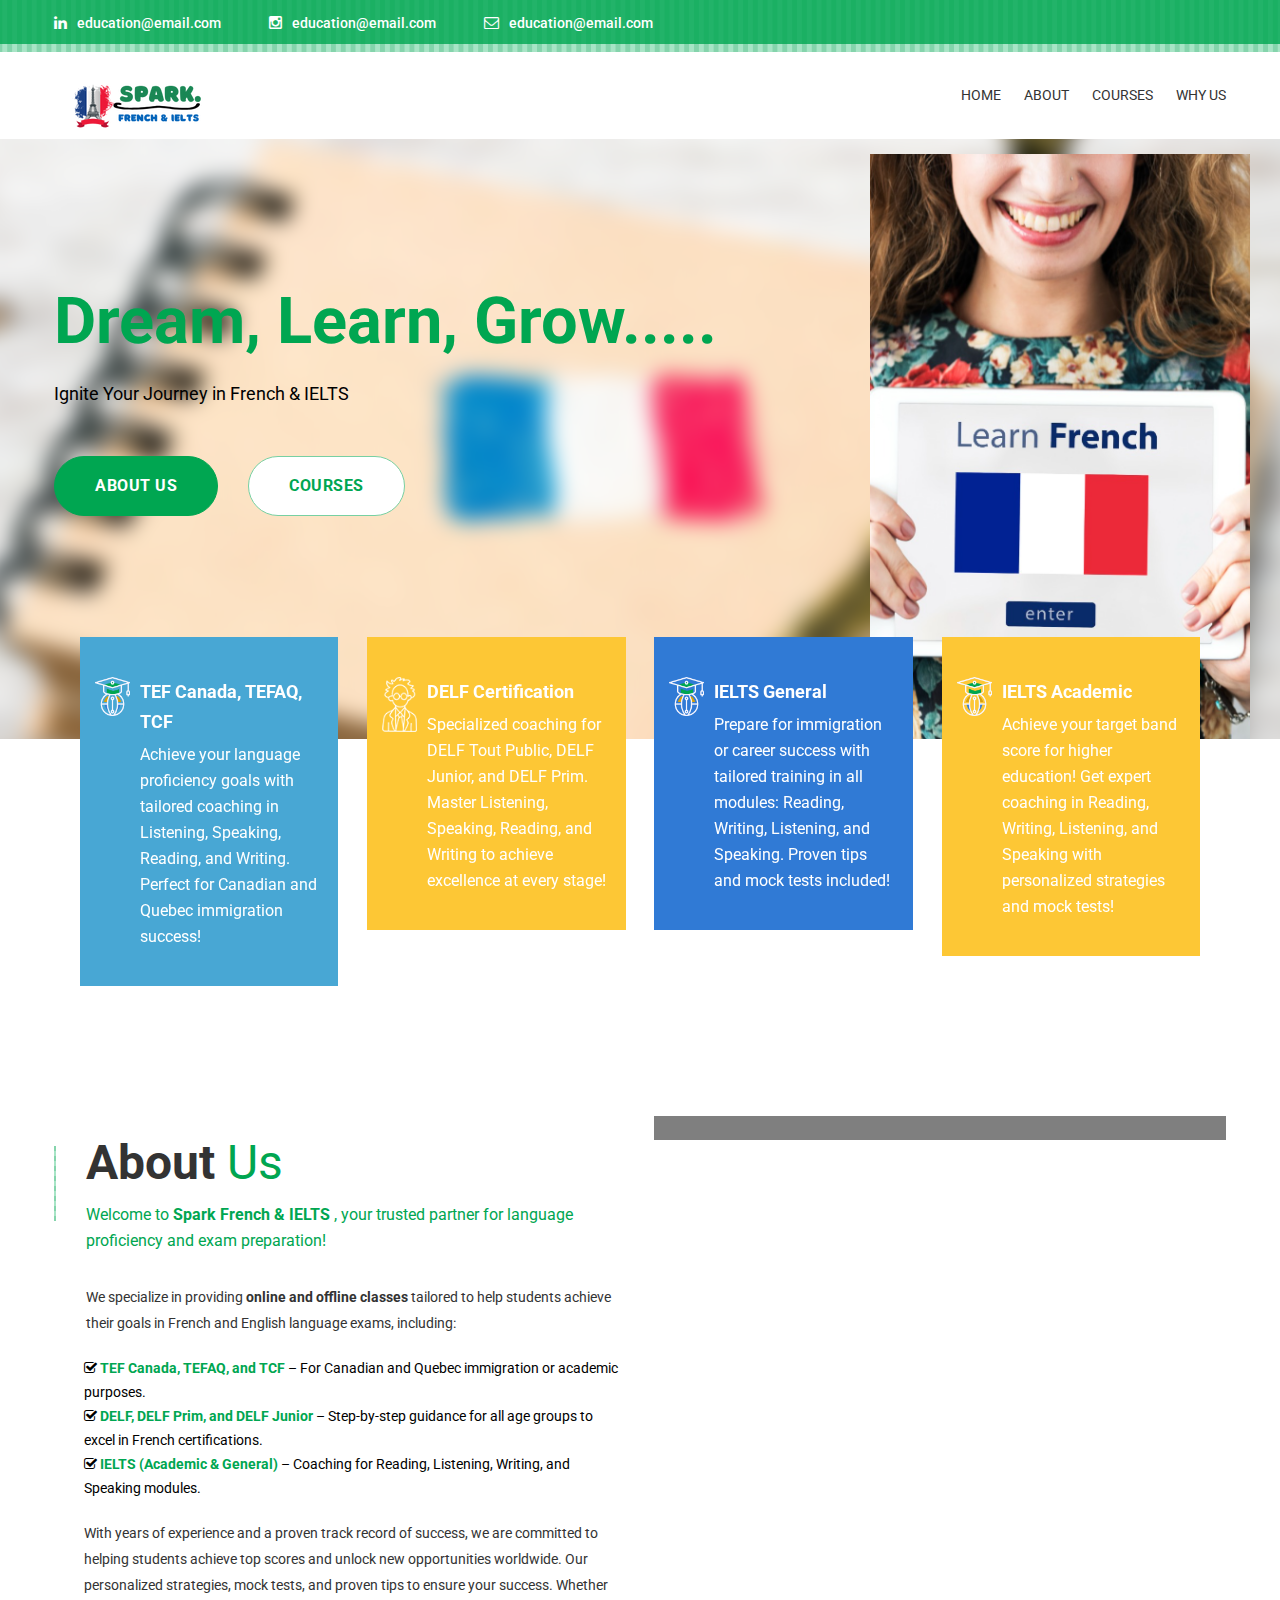
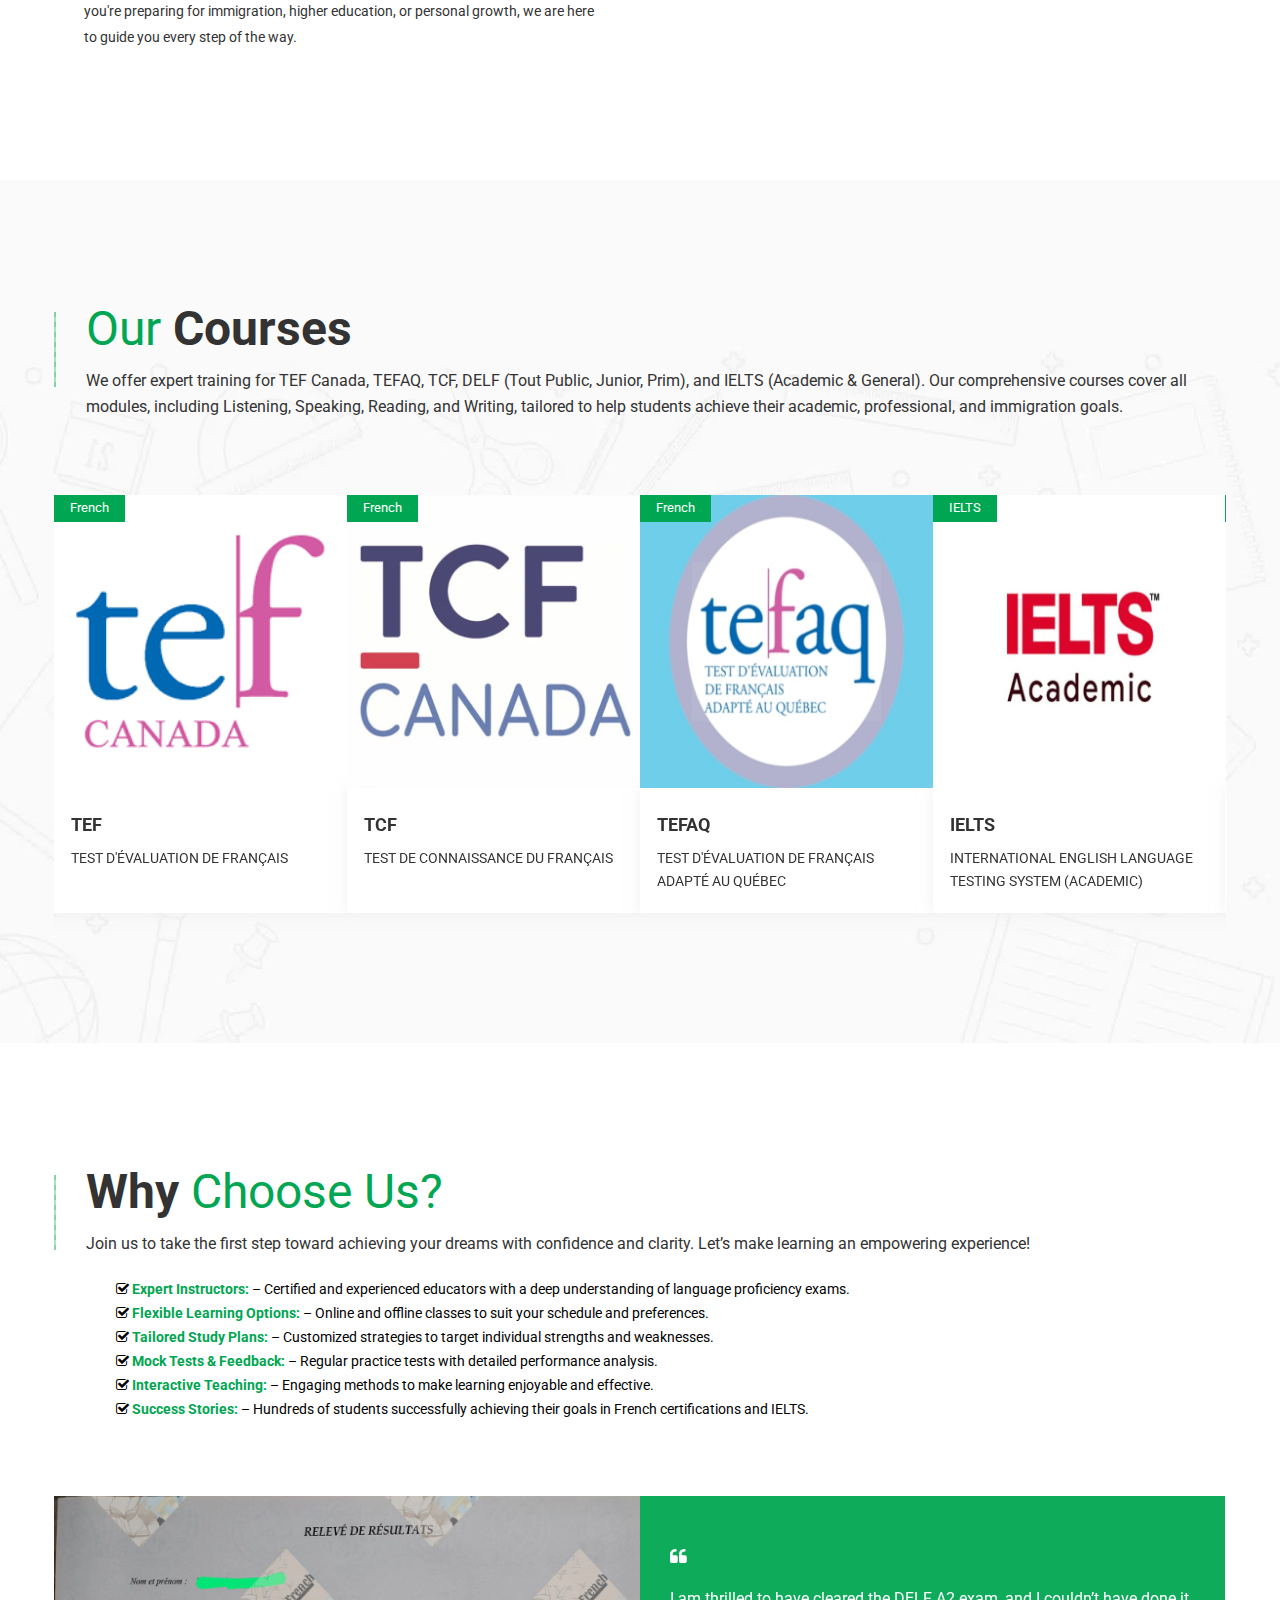
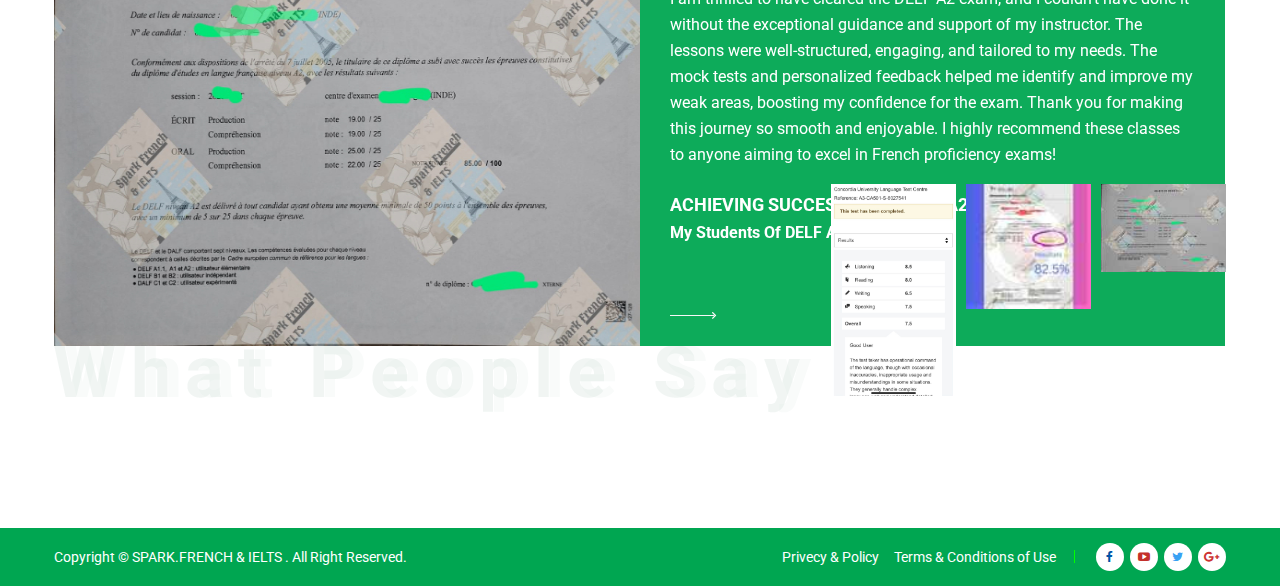
==== index.html @ 40f4b5ac "Add files via upload" ====
<!doctype html>
<html class="no-js" lang="zxx">

<head>
    <meta charset="utf-8">
    <meta http-equiv="x-ua-compatible" content="ie=edge">
    <title>Glaxdu - Education Bootstrap 5 Template</title>
    <meta name="description" content="">
    <meta name="viewport" content="width=device-width, initial-scale=1">
    <!-- Favicon -->
    <link rel="shortcut icon" type="image/x-icon" href="assets/img/favicon.png">

    <!-- CSS
	============================================ -->

    <!-- Bootstrap CSS -->
    <link rel="stylesheet" href="assets/css/bootstrap.min.css">
    <!-- Icon Font CSS -->
    <link rel="stylesheet" href="assets/css/icons.min.css">
    <!-- Plugins CSS -->
    <link rel="stylesheet" href="assets/css/plugins.css">
    <!-- Main Style CSS -->
    <link rel="stylesheet" href="assets/css/style.css">
    <!-- Modernizer JS -->
    <script src="assets/js/vendor/modernizr-3.11.7.min.js"></script>
</head>

<body>
    <header class="header-area">
        <div class="header-top bg-img" style="background-image:url(assets/img/icon-img/header-shape.png);">
            <div class="container">
                <div class="row">
                    <div class="col-lg-6 col-md-7 col-12 col-sm-8">
                        <div class="header-contact">
                            <ul>
                                <li><i class="fa fa-linkedin"></i><a href="#">education@email.com</a></li>
                                <li><i class="fa fa-instagram"></i> <a href="#">education@email.com</a></li>
                                <li><i class="fa fa-envelope-o"></i><a href="#">education@email.com</a></li>
                            </ul>
                        </div>
                    </div>
                    <div class="col-lg-6 col-md-5 col-12 col-sm-4">
                        <div class="login-register">
                            <ul>
                                <!-- <li><a href="login-register.html">Login</a></li>
                            <li><a href="login-register.html">Register</a></li> -->
                            </ul>
                        </div>
                    </div>
                </div>
            </div>
        </div>
        <div class="header-bottom sticky-bar clearfix">
            <div class="container">
                <div class="row">
                    <div class="col-lg-2 col-md-6 col-4">
                        <div class="logo">
                            <a href="index.html">
                                <img alt="" src="assets/img/logo/logo.png">
                            </a>
                        </div>
                    </div>
                    <div class="col-lg-10 col-md-6 col-8">
                        <div class="menu-cart-wrap">
                            <div class="main-menu">
                                <nav>
                                    <ul>
                                        <li><a href="#"> HOME </a>
                                            <!-- <ul class="submenu">
                                                <li><a href="index.html">home version 1</a></li>
                                                <li><a href="index-2.html">home version 2</a></li>
                                                <li><a href="index-3.html">home version 3</a></li>
                                            </ul> -->
                                        </li>
                                        <li><a href="#about"> ABOUT </a></li>
                                        <li><a href="#courses"> COURSES </a></li>
                                        <li><a href="#Choose"> WHY US </a></li>
                                        <!-- <li class="mega-menu-position top-hover"><a href="shop.html"> SHOP <i
                                                    class="fa fa-angle-down"></i> </a>
                                            <ul class="mega-menu">
                                                <li>
                                                    <ul>
                                                        <li class="mega-menu-title"><a href="#">Categories 01</a></li>
                                                        <li><a href="shop.html">bag</a></li>
                                                        <li><a href="shop.html">Pen</a></li>
                                                        <li><a href="shop.html">Erasers</a></li>
                                                        <li><a href="shop.html">Glue sticks</a></li>
                                                        <li><a href="shop.html">Lunchbox </a></li>
                                                        <li><a href="shop.html">Pencil box </a></li>
                                                    </ul>
                                                </li>
                                                <li>
                                                    <ul>
                                                        <li class="mega-menu-title"><a href="#">Categories 02</a></li>
                                                        <li><a href="shop.html">bag</a></li>
                                                        <li><a href="shop.html">Pen</a></li>
                                                        <li><a href="shop.html">Erasers</a></li>
                                                        <li><a href="shop.html">Glue sticks</a></li>
                                                        <li><a href="shop.html">Lunchbox </a></li>
                                                        <li><a href="shop.html">Pencil box </a></li>
                                                    </ul>
                                                </li>
                                                <li>
                                                    <ul>
                                                        <li class="mega-menu-title"><a href="#">Categories 03</a></li>
                                                        <li><a href="shop.html">bag</a></li>
                                                        <li><a href="shop.html">Pen</a></li>
                                                        <li><a href="shop.html">Erasers</a></li>
                                                        <li><a href="shop.html">Glue sticks</a></li>
                                                        <li><a href="shop.html">Lunchbox </a></li>
                                                        <li><a href="shop.html">Pencil box </a></li>
                                                    </ul>
                                                </li>
                                                <li>
                                                    <ul>
                                                        <li class="mega-menu-title"><a href="#">Categories 04</a></li>
                                                        <li><a href="shop.html">bag</a></li>
                                                        <li><a href="shop.html">Pen</a></li>
                                                        <li><a href="shop.html">Erasers</a></li>
                                                        <li><a href="shop.html">Glue sticks</a></li>
                                                        <li><a href="shop.html">Lunchbox </a></li>
                                                        <li><a href="shop.html">Pencil box </a></li>
                                                    </ul>
                                                </li>
                                            </ul>
                                        </li>
                                        <li><a href="#"> PAGES <i class="fa fa-angle-down"></i> </a>
                                            <ul class="submenu">
                                                <li><a href="course.html">course page</a></li>
                                                <li><a href="event.html">event page</a></li>
                                                <li><a href="shop.html">shop page</a></li>
                                                <li><a href="course-details.html">course details</a></li>
                                                <li><a href="event-details.html">event details</a></li>
                                                <li><a href="single-product.html">single product</a></li>
                                                <li><a href="cart.html">cart page</a></li>
                                                <li><a href="checkout.html">checkout</a></li>
                                                <li><a href="wishlist.html">wishlist</a></li>
                                                <li><a href="login-register.html">login / register</a></li>
                                            </ul>
                                        </li>
                                        <li><a href="course.html"> COURSES / PROGRAMMES</a></li>
                                        <li><a href="blog.html"> BLOG </a>
                                            <ul class="submenu">
                                                <li><a href="blog.html">blog</a></li>
                                                <li><a href="blog-details.html">blog details</a></li>
                                            </ul>
                                        </li> -->
                                        <!-- <li><a href="contact.html"> CONTACT </a></li> -->
                                    </ul>
                                </nav>
                            </div>
                            <!-- <div class="cart-search-wrap">
                                <div class="cart-wrap">
                                    <button class="icon-cart">
                                        <i class="fa fa-cart-plus"></i>
                                        <span class="count-style">02</span>
                                    </button>
                                    <div class="shopping-cart-content">
                                        <ul>
                                            <li class="single-shopping-cart">
                                                <div class="shopping-cart-img">
                                                    <a href="#"><img alt="" src="assets/img/cart/cart-1.png"></a>
                                                </div>
                                                <div class="shopping-cart-title">
                                                    <h4><a href="#">Color Box </a></h4>
                                                    <h6>Qty: 02</h6>
                                                    <span>$260.00</span>
                                                </div>
                                                <div class="shopping-cart-delete">
                                                    <a href="#"><i class="fa fa-times-circle"></i></a>
                                                </div>
                                            </li>
                                            <li class="single-shopping-cart">
                                                <div class="shopping-cart-img">
                                                    <a href="#"><img alt="" src="assets/img/cart/cart-2.png"></a>
                                                </div>
                                                <div class="shopping-cart-title">
                                                    <h4><a href="#">Color Box </a></h4>
                                                    <h6>Qty: 02</h6>
                                                    <span>$260.00</span>
                                                </div>
                                                <div class="shopping-cart-delete">
                                                    <a href="#"><i class="fa fa-times-circle"></i></a>
                                                </div>
                                            </li>
                                        </ul>
                                        <div class="shopping-cart-total">
                                            <h4>Shipping : <span>$20.00</span></h4>
                                            <h4>Total : <span class="shop-total">$260.00</span></h4>
                                        </div>
                                        <div class="shopping-cart-btn">
                                            <a class="default-btn btn-hover" href="cart.html">view cart</a>
                                            <a class="default-btn btn-hover" href="checkout.html">checkout</a>
                                        </div>
                                    </div>
                                </div>
                                <div class="header-search">
                                    <button class="search-toggle">
                                        <i class="fa fa-search"></i>
                                    </button>
                                    <div class="search-content">
                                        <form action="#">
                                            <input type="text" placeholder="Search">
                                            <button>
                                                <i class="fa fa-search"></i>
                                            </button>
                                        </form>
                                    </div>
                                </div>
                            </div> -->
                        </div>
                    </div>
                </div>
                <div class="mobile-menu-area">
                    <div class="mobile-menu">
                        <nav id="mobile-menu-active">
                            <ul class="menu-overflow">
                                <li><a href="#">HOME</a>
                                    <!-- <ul>
                                        <li><a href="index.html">home version 1</a></li>
                                        <li><a href="index-2.html">home version 2</a></li>
                                        <li><a href="index-3.html">home version 3</a></li>
                                    </ul> -->
                                </li>
                                <li><a href="#about"> ABOUT </a></li>
                                <li><a href="#courses"> COURSES </a></li>
                                <li><a href="#Choose"> WHY US </a></li>
                            </ul>
                        </nav>
                    </div>
                </div>
            </div>
        </div>
    </header>
    <div class="slider-area">
        <div class="slider-active owl-carousel ">
            <div class="single-slider slider-height-1 bg-img"
                style="background-image:url(assets/img/slider/slider-1.jpeg);">
                <div class="container">
                    <div class="row">
                        <div class="col-lg-9 col-md-7 col-12 col-sm-12">
                            <div class="slider-content slider-animated-1 pt-230">
                                <h1 class="animated">Dream, Learn, Grow.....</h1>
                                <p class="animated"> Ignite Your Journey in French & IELTS </p>
                                <div class="slider-btn">
                                    <a class="animated default-btn btn-green-color" href="#about">ABOUT US</a>
                                    <a class="animated default-btn btn-white-color" href="#courses">COURSES</a>
                                    <!-- <a class="animated default-btn btn-green-color" href="#courses">COURSES</a> -->
                                </div>
                            </div>
                        </div>
                    </div>
                    <div class="slider-single-img slider-animated-1">
                        <img class="animated" src="assets/img/slider/Learnimage400x616.jpg" alt="">
                    </div>
                </div>
            </div>
            <div class="single-slider slider-height-1 bg-img"
                style="background-image:url(assets/img/slider/slider-2.jpg);">
                <div class="container">
                    <div class="row">
                        <div class="col-lg-9 col-md-7 col-12 col-sm-12">
                            <div class="slider-content slider-animated-1 pt-230">
                                <h1 class="animated">Make Your Own World</h1>
                                <p class="animated"> Climb Higher with French & IELTS </p>
                                <div class="slider-btn">
                                    <a class="animated default-btn btn-green-color" href="#about">ABOUT US</a>
                                    <!-- <a class="animated default-btn btn-white-color" href="contact.html">CONTACT US</a> -->
                                    <a class="animated default-btn btn-green-color" href="#courses">COURSES</a>
                                </div>
                            </div>
                        </div>
                    </div>
                    <div class="slider-single-img slider-animated-1">
                        <img class="animated" src="assets/img/slider/single-slide-2.jpg" alt="">
                    </div>
                </div>
            </div>
        </div>
    </div>
    <div class="choose-us section-padding-1">
        <div class="container-fluid">
            <div class="row no-gutters choose-negative-mrg">
                <div class="col-lg-3 col-md-6">
                    <div class="single-choose-us choose-bg-light-blue">
                        <div class="choose-img">
                            <img class="animated" src="assets/img/icon-img/service-1.png" alt="">
                        </div>
                        <div class="choose-content">
                            <h3>TEF Canada, TEFAQ, TCF</h3>
                            <p>Achieve your language proficiency goals with tailored coaching in Listening, Speaking,
                                Reading, and Writing. Perfect for Canadian and Quebec immigration success! </p>
                        </div>
                    </div>
                </div>
                <div class="col-lg-3 col-md-6">
                    <div class="single-choose-us choose-bg-yellow">
                        <div class="choose-img">
                            <img class="animated" src="assets/img/icon-img/service-2.png" alt="">
                        </div>
                        <div class="choose-content">
                            <h3>DELF Certification </h3>
                            <p>Specialized coaching for DELF Tout Public, DELF Junior, and DELF Prim. Master Listening,
                                Speaking, Reading, and Writing to achieve excellence at every stage!</p>
                        </div>
                    </div>
                </div>
                <div class="col-lg-3 col-md-6">
                    <div class="single-choose-us choose-bg-blue">
                        <div class="choose-img">
                            <img class="animated" src="assets/img/icon-img/service-3.png" alt="">
                        </div>
                        <div class="choose-content">
                            <h3>IELTS General </h3>
                            <p>Prepare for immigration or career success with tailored training in all modules: Reading,
                                Writing, Listening, and Speaking. Proven tips and mock tests included!</p>
                        </div>
                    </div>
                </div>
                <div class="col-lg-3 col-md-6">
                    <div class="single-choose-us choose-bg-yellow">
                        <div class="choose-img">
                            <img class="animated" src="assets/img/icon-img/service-4.png" alt="">
                        </div>
                        <div class="choose-content">
                            <h3>IELTS Academic</h3>
                            <p>Achieve your target band score for higher education! Get expert coaching in Reading,
                                Writing, Listening, and Speaking with personalized strategies and mock tests!</p>
                        </div>
                    </div>
                </div>
            </div>
        </div>
    </div>
    <section id="about">
        <div class="about-us pt-130 pb-130">
            <div class="container">
                <div class="row">
                    <div class="col-lg-6 col-md-6">
                        <div class="about-content">
                            <div class="section-title section-title-green mb-30">
                                <h2>About <span>Us</span></h2>
                                <p>Welcome to <strong>Spark French & IELTS</strong> , your trusted partner for language
                                    proficiency and exam preparation! </p>
                            </div>
                            <p>We specialize in providing <strong>online and offline classes</strong> tailored to help
                                students achieve their goals in French and English language exams, including:</p>
                            <ul
                                style="text-align: left; margin: 20px auto; padding: 0; list-style: none; color: #000000;">
                                <li style="margin-left: 30px;"><i class="fa fa-check-square-o"></i></i> <strong><span
                                            style="color: #00a651;">TEF Canada, TEFAQ, and TCF</span></strong> – For
                                    Canadian and Quebec immigration or academic purposes.</li>
                                <li style="margin-left: 30px;"><i class="fa fa-check-square-o"></i></i> <strong><span
                                            style="color: #00a651;">DELF, DELF Prim, and DELF Junior</span></strong> –
                                    Step-by-step guidance for all age groups to excel in French certifications.</li>
                                <li style="margin-left: 30px;"><i class="fa fa-check-square-o"></i></i> <strong><span
                                            style="color: #00a651;">IELTS (Academic & General)</span></strong> –
                                    Coaching
                                    for Reading, Listening, Writing, and Speaking modules.</li>
                            </ul>
                            <p style="margin-left: 30px;">
                                With years of experience and a proven track record of success, we are committed to
                                helping
                                students achieve top scores and unlock new opportunities worldwide.
                                Our personalized strategies, mock tests, and proven tips to ensure your success. Whether
                                you're preparing for immigration, higher education, or personal growth, we are here to
                                guide
                                you every step of the way.</p>

                            <!--                      
                    <div class="about-btn mt-45">
                        <a class="default-btn" href="about-us.html">ABOUT US</a>
                    </div> -->
                        </div>
                    </div>
                    <div class="col-lg-6 col-md-6">
                        <div class="about-img default-overlay">
                            <img src="assets/gif/ResultAboutUs.gif" alt="">
                            <a class="video-btn video-popup" href="">
                                <img class="animated" src="assets/gif/ResultAboutUs.gif" alt="">
                            </a>
                        </div>
                    </div>

                </div>
            </div>
        </div>
    </section>
    <section id="courses">
        <div class="course-area bg-img pt-130 pb-10" style="background-image:url(assets/img/bg/bg-1.webp);">
            <div class="container">
                <div class="section-title mb-75">
                    <h2> <span>Our</span> Courses</h2>
                    <p>We offer expert training for TEF Canada, TEFAQ, TCF, DELF (Tout Public, Junior, Prim), and IELTS
                        (Academic & General). Our comprehensive courses cover all modules, including Listening,
                        Speaking,
                        Reading, and Writing, tailored to help students achieve their academic, professional, and
                        immigration goals. </p>
                </div>
                <div class="course-slider-active nav-style-1 owl-carousel">
                    <div class="single-course">
                        <div class="course-img">
                            <a href="course-details.html"><img class="animated" src="assets/img/course/course-1.jpg"
                                    alt=""></a>
                            <span>French</span>
                        </div>
                        <div class="course-content">
                            <h4><a href="course-details.html">TEF</a></h4>
                            <p>TEST D'ÉVALUATION DE FRANÇAIS<br>&nbsp;&nbsp;&nbsp;&nbsp; </p>
                        </div>
                        <!-- <div class="course-position-content">
                    <div class="credit-duration-wrap">
                        <div class="sin-credit-duration">
                            <i class="fa fa-diamond"></i>
                            <span>Credits : 125</span>
                        </div>
                        <div class="sin-credit-duration">
                            <i class="fa fa-clock-o"></i>
                            <span>Duration : 4yrs</span>
                        </div>
                    </div>
                    <div class="course-btn">
                        <a class="default-btn" href="#">APPLY NOW</a>
                    </div>
                </div> -->
                    </div>
                    <div class="single-course">
                        <div class="course-img">
                            <a href="course-details.html"><img class="animated" src="assets/img/course/course-2.jpg"
                                    alt=""></a>
                            <span>French</span>
                        </div>
                        <div class="course-content">
                            <h4><a href="course-details.html">TCF</a></h4>
                            <p>TEST DE CONNAISSANCE DU FRANÇAIS<br> &nbsp;&nbsp;&nbsp;&nbsp;</p>
                        </div>

                    </div>
                    <div class="single-course">
                        <div class="course-img">
                            <a href="course-details.html"><img class="animated" src="assets/img/course/course-3.jpg"
                                    alt=""></a>
                            <span>French</span>
                        </div>
                        <div class="course-content">
                            <h4><a href="course-details.html">TEFAQ</a></h4>
                            <p>TEST D'ÉVALUATION DE FRANÇAIS ADAPTÉ AU QUÉBEC</p>
                        </div>

                    </div>



                    <div class="single-course">
                        <div class="course-img">
                            <a href="course-details.html"><img class="animated" src="assets/img/course/course-4.jpg"
                                    alt=""></a>
                            <span>IELTS</span>
                        </div>
                        <div class="course-content">
                            <h4><a href="course-details.html">IELTS</a></h4>
                            <p> INTERNATIONAL ENGLISH LANGUAGE TESTING SYSTEM (ACADEMIC)</p>
                        </div>

                    </div>
                    <div class="single-course">
                        <div class="course-img">
                            <a href="course-details.html"><img class="animated" src="assets/img/course/course-5.jpg"
                                    alt=""></a>
                            <span>IELTS</span>
                        </div>
                        <div class="course-content">
                            <h4><a href="course-details.html">IELTS</a></h4>
                            <p> INTERNATIONAL ENGLISH LANGUAGE TESTING SYSTEM (GENERAL)</p>
                        </div>

                    </div>
                    <div class="single-course">
                        <div class="course-img">
                            <a href="course-details.html"><img class="animated" src="assets/img/course/course-6.jpg"
                                    alt=""></a>
                            <span>FRENCH</span>
                        </div>
                        <div class="course-content">
                            <h4><a href="course-details.html">DELF TOUT PUBLIC</a></h4>
                            <p> DIPLÔME D'ÉTUDES EN LANGUE FRANÇAISE</p>
                        </div>

                    </div>
                    <div class="single-course">
                        <div class="course-img">
                            <a href="course-details.html"><img class="animated" src="assets/img/course/course-7.jpg"
                                    alt=""></a>
                            <span>FRENCH</span>
                        </div>
                        <div class="course-content">
                            <h4><a href="course-details.html">DELF JUNIOR</a></h4>
                            <p> DIPLÔME D'ÉTUDES EN LANGUE FRANÇAISE</p>
                        </div>

                    </div>
                    <div class="single-course">
                        <div class="course-img">
                            <a href="course-details.html"><img class="animated" src="assets/img/course/course-8.jpg"
                                    alt=""></a>
                            <span>FRENCH</span>
                        </div>
                        <div class="course-content">
                            <h4><a href="course-details.html">DELF PRIM</a></h4>
                            <p> DIPLÔME D'ÉTUDES EN LANGUE FRANÇAISE</p>
                        </div>

                    </div>


                    <!-- <div class="single-course">
                <div class="course-img">
                    <a href="course-details.html"><img class="animated" src="assets/img/course/course-2.jpg" alt=""></a>
                </div>
                <div class="course-content">
                    <h4><a href="course-details.html">Apparel Manufacturing</a></h4>
                    <p>magna aliqua. Ut enim ad minim veniam, nisi ut aliquiptempor incid.</p>
                </div>
                <div class="course-position-content">
                    <div class="credit-duration-wrap">
                        <div class="sin-credit-duration">
                            <i class="fa fa-diamond"></i>
                            <span>Credits : 125</span>
                        </div>
                        <div class="sin-credit-duration">
                            <i class="fa fa-clock-o"></i>
                            <span>Duration : 4yrs</span>
                        </div>
                    </div>
                    <div class="course-btn">
                        <a class="default-btn" href="#">APPLY NOW</a>
                    </div>
                </div>
            </div> -->
                </div>
            </div>
        </div>
    </section>
    <section id="Choose">
        <div class="achievement-area pt-130 pb-115">
            <div class="container">
                <div class="section-title mb-75">
                    <h2>Why <span>Choose Us?</span></h2>
                    <p>Join us to take the first step toward achieving your dreams with confidence and clarity. Let’s
                        make
                        learning an empowering experience!</p>
                    <ul style="text-align: left; margin: 20px auto; padding: 0; list-style: none; color: #000000;">
                        <li style="margin-left: 30px;"><i class="fa fa-check-square-o"></i></i> <strong><span
                                    style="color: #00a651;">
                                    Expert Instructors:</span></strong> – Certified and experienced educators with a
                            deep
                            understanding of language proficiency exams.</li>
                        <li style="margin-left: 30px;"><i class="fa fa-check-square-o"></i></i> <strong><span
                                    style="color: #00a651;">
                                    Flexible Learning Options:</span></strong> – Online and offline classes to suit your
                            schedule and preferences.</li>
                        <li style="margin-left: 30px;"><i class="fa fa-check-square-o"></i></i> <strong><span
                                    style="color: #00a651;">
                                    Tailored Study Plans:</span></strong> – Customized strategies to target individual
                            strengths and weaknesses.</li>
                        <li style="margin-left: 30px;"><i class="fa fa-check-square-o"></i></i> <strong><span
                                    style="color: #00a651;">
                                    Mock Tests & Feedback:</span></strong> – Regular practice tests with detailed
                            performance analysis.</li>
                        <li style="margin-left: 30px;"><i class="fa fa-check-square-o"></i></i> <strong><span
                                    style="color: #00a651;">
                                    Interactive Teaching:</span></strong> – Engaging methods to make learning enjoyable
                            and
                            effective.</li>
                        <li style="margin-left: 30px;"><i class="fa fa-check-square-o"></i></i> <strong><span
                                    style="color: #00a651;">
                                    Success Stories:</span></strong> – Hundreds of students successfully achieving their
                            goals in French certifications and IELTS.</li>

                    </ul>


                </div>
                <!-- <div class="row">
                <div class="col-xl-3 col-lg-3 col-md-6 col-sm-6">
                    <div class="single-count mb-30 count-one">
                        <div class="count-img">
                            <img src="assets/img/icon-img/achieve-1.png" alt="">
                        </div>
                        <div class="count-content">
                            <h2 class="count">200</h2>
                            <span>STUDENTS</span>
                        </div>
                    </div>
                </div>
                <div class="col-xl-3 col-lg-3 col-md-6 col-sm-6">
                    <div class="single-count mb-30 count-two">
                        <div class="count-img">
                            <img src="assets/img/icon-img/achieve-2.png" alt="">
                        </div>
                        <div class="count-content">
                            <h2 class="count">10</h2>
                            <span>COURSE</span>
                        </div>
                    </div>
                </div>
                <div class="col-xl-4 col-lg-3 col-md-6 col-sm-6">
                    <div class="single-count mb-30 count-three">
                        <div class="count-img">
                            <img src="assets/img/icon-img/achieve-3.png" alt="">
                        </div>
                        <div class="count-content">
                            <h2 class="count">160</h2>
                            <span>AWARD WINNING</span>
                        </div>
                    </div>
                </div>
                <div class="col-xl-2 col-lg-3 col-md-6 col-sm-6">
                    <div class="single-count mb-30 count-four">
                        <div class="count-img">
                            <img src="assets/img/icon-img/achieve-4.png" alt="">
                        </div>
                        <div class="count-content">
                            <h2 class="count">200</h2>
                            <span>FACULTIES</span>
                        </div>
                    </div>
                </div>
            </div> -->
                <div class="testimonial-slider-wrap mt-45">
                    <div class="testimonial-text-slider">
                        <div class="testi-content-wrap">
                            <div class="testi-big-img">
                                <img alt="" src="assets/img/testimonial/testi-b1.jpg">
                            </div>
                            <div class="row g-0">
                                <div class="ms-auto col-lg-6 col-md-12">
                                    <div class="testi-content bg-img default-overlay"
                                        style="background-image:url(assets/img/bg/testi.png);">
                                        <div class="quote-style quote-left">
                                            <i class="fa fa-quote-left"></i>
                                        </div>
                                        <p>I am thrilled to have cleared the DELF A2 exam, and I couldn’t have done it
                                            without the exceptional guidance and support of my instructor. The lessons
                                            were well-structured, engaging, and tailored to my needs. The mock tests and
                                            personalized feedback helped me identify and improve my weak areas, boosting
                                            my confidence for the exam.

                                            Thank you for making this journey so smooth and enjoyable. I highly
                                            recommend these classes to anyone aiming to excel in French proficiency
                                            exams! </p>
                                        <div class="testi-info">
                                            <h5>Achieving Success with DELF A2!</h5>
                                            <span>My Students Of DELF A2</span>
                                        </div>
                                        <div class="quote-style quote-right">
                                            <i class="fa fa-quote-right"></i>
                                        </div>
                                        <div class="testi-arrow">
                                            <img alt="" src="assets/img/icon-img/testi-icon.png">
                                        </div>
                                    </div>
                                </div>
                            </div>
                        </div>
                        <div class="testi-content-wrap">
                            <div class="testi-big-img">
                                <img alt="" src="assets/img/testimonial/testi-b3.jpg">
                            </div>
                            <div class="row g-0">
                                <div class="ms-auto col-lg-6 col-md-12">
                                    <div class="testi-content bg-img default-overlay"
                                        style="background-image:url(assets/img/bg/testi.png);">
                                        <div class="quote-style quote-left">
                                            <i class="fa fa-quote-left"></i>
                                        </div>
                                        <p>I am excited to share that I successfully cleared the TEFAQ exam, and I
                                            couldn’t have done it without the incredible support from [Your Name/Your
                                            Institution]. Their personalized coaching, targeted practice sessions, and
                                            expert strategies made all the difference. The focus on listening and
                                            speaking skills was especially helpful in building my confidence for the
                                            exam. I highly recommend their classes to anyone preparing for French
                                            proficiency exams, especially for immigration to Quebec!
                                        </p>
                                        <div class="testi-info">
                                            <h5>TEFAQ Canada </h5>
                                            <span>Students Of TEFAQ</span>
                                        </div>
                                        <div class="quote-style quote-right">
                                            <i class="fa fa-quote-right"></i>
                                        </div>
                                        <div class="testi-arrow">
                                            <img alt="" src="assets/img/icon-img/testi-icon.png">
                                        </div>
                                    </div>
                                </div>
                            </div>
                        </div>
                        <div class="testi-content-wrap">
                            <div class="testi-big-img">
                                <img alt="" src="assets/img/testimonial/testi-b2.jpeg">
                            </div>
                            <div class="row g-0">
                                <div class="ms-auto col-lg-6 col-md-12">
                                    <div class="testi-content bg-img default-overlay"
                                        style="background-image:url(assets/img/bg/testi.png);">
                                        <div class="quote-style quote-left">
                                            <i class="fa fa-quote-left"></i>
                                        </div>
                                        <p>I am delighted to share that I have successfully cleared the DELF A1 Junior
                                            exam! A big thank you to Spark French& IELTS for their excellent teaching
                                            and continuous support throughout my preparation journey. The personalized
                                            coaching, interactive lessons, and thorough practice sessions helped me gain
                                            confidence and achieve this milestone. I highly recommend their classes to
                                            anyone aiming to excel in French language exams.</p>
                                        <div class="testi-info">
                                            <h5>Sucess story of DELF A1 Junior student</h5>
                                            <span>Students Of DELF A1 Junior</span>
                                        </div>
                                        <div class="quote-style quote-right">
                                            <i class="fa fa-quote-right"></i>
                                        </div>
                                        <div class="testi-arrow">
                                            <img alt="" src="assets/img/icon-img/testi-icon.png">
                                        </div>
                                    </div>
                                </div>
                            </div>
                        </div>
                        <div class="testi-content-wrap">
                            <div class="testi-big-img">
                                <img alt="" src="assets/img/testimonial/testi-b2.jpeg">
                            </div>
                            <div class="row g-0">
                                <div class="ms-auto col-lg-6 col-md-12">
                                    <div class="testi-content bg-img default-overlay"
                                        style="background-image:url(assets/img/bg/testi.png);">
                                        <div class="quote-style quote-left">
                                            <i class="fa fa-quote-left"></i>
                                        </div>
                                        <p>Thanks to the outstanding advice from Online Classes, I am happy to report that I passed the IELTS General exam with great scores. My achievement was greatly aided by the thorough instruction, practice exams, and specialized methods for each of the four modules—speaking, writing, listening, and reading. Their assistance and knowledgeable criticism gave me the confidence and readiness boost I needed. I heartily endorse their courses to anyone hoping to meet their IELTS objectives!</p>
                                        <div class="testi-info">
                                            <h5>IELTS GENERAL FROM CANADA</h5>
                                            <span>Students Of IELTS GENERAL</span>
                                        </div>
                                        <div class="quote-style quote-right">
                                            <i class="fa fa-quote-right"></i>
                                        </div>
                                        <div class="testi-arrow">
                                            <img alt="" src="assets/img/icon-img/testi-icon.png">
                                        </div>
                                    </div>
                                </div>
                            </div>
                        </div>
                    </div>
                    <div class="testimonial-image-slider">
                        <div class="sin-testi-image">
                            <img src="assets/img/testimonial/testi-s2.jpeg" alt="">
                        </div>
                        <div class="sin-testi-image">
                            <img src="assets/img/testimonial/testi-s1.jpeg" alt="">
                        </div>
                        <div class="sin-testi-image">
                            <img src="assets/img/testimonial/testi-s3.jpeg" alt="">
                        </div>
                        <div class="sin-testi-image">
                            <img src="assets/img/testimonial/testi-s3.jpeg" alt="">
                        </div>
                    </div>
                </div>
                <div class="testimonial-text-img">
                    <img alt="" src="assets/img/icon-img/testi-text.png">
                </div>
            </div>
        </div>
    </section>
    <!-- 
    <div class="register-area bg-img pt-130 pb-130" style="background-image:url(assets/img/bg/bg-2.jpg);">
        <div class="container">
            <div class="section-title-2 mb-75 white-text">
                <h2>Register <span>Now</span></h2>
                <p>Winter Admission Is Going On. We are announcing Special discount for winter batch 2019.</p>
            </div>
            <div class="register-wrap">
                <div id="register-3" class="mouse-bg">
                    <div class="winter-banner">
                        <img src="assets/img/banner/regi-1.png" alt="">
                        <div class="winter-content">
                            <span>WINTER </span>
                            <h3>2019</h3>
                            <span>ADMISSION </span>
                        </div>
                    </div>
                </div>
                <div class="row">
                    <div class="col-lg-10 col-md-8">
                        <div class="register-form">
                            <h4>Get A free Registration</h4>
                            <form>
                                <div class="row">
                                    <div class="col-lg-6">
                                        <div class="contact-form-style mb-20">
                                            <input name="name" placeholder="First Name" type="text">
                                        </div>
                                    </div>
                                    <div class="col-lg-6">
                                        <div class="contact-form-style mb-20">
                                            <input name="name" placeholder="Last Name" type="text">
                                        </div>
                                    </div>
                                    <div class="col-lg-6">
                                        <div class="contact-form-style mb-20">
                                            <input name="name" placeholder="Phone" type="text">
                                        </div>
                                    </div>
                                    <div class="col-lg-6">
                                        <div class="contact-form-style mb-20">
                                            <input name="name" placeholder="Email" type="text">
                                        </div>
                                    </div>
                                    <div class="col-lg-12">
                                        <div class="contact-form-style">
                                            <textarea name="message" placeholder="Message"></textarea>
                                            <button class="submit default-btn" type="submit">SUBMIT NOW</button>
                                        </div>
                                    </div>
                                </div>
                            </form>
                        </div>
                    </div>
                </div>
            </div>
        </div>
        <div id="register-1" class="mouse-bg"></div>
        <div id="register-2" class="mouse-bg"></div>
    </div>
    <div class="teacher-area pt-130 pb-100">
        <div class="container">
            <div class="section-title mb-75">
                <h2>Best <span>Teacher</span></h2>
                <p>tempor incididunt ut labore et dolore magna aliqua. Ut enim ad minim <br>veniam, quis nostrud
                    exercitation ullamco laboris nisi ut aliquip </p>
            </div>
            <div class="custom-row">
                <div class="custom-col-5">
                    <div class="single-teacher mb-30">
                        <div class="teacher-img">
                            <img src="assets/img/teacher/teacher-1.jpg" alt="">
                        </div>
                        <div class="teacher-content-visible">
                            <h4>Robi Khan</h4>
                            <h5>Lecturer</h5>
                        </div>
                        <div class="teacher-content-wrap">
                            <div class="teacher-content">
                                <h4>Fawd Khan</h4>
                                <h5>Lecturer</h5>
                                <p>Tempor incididunt magna aliqua.</p>
                                <div class="teacher-social">
                                    <ul>
                                        <li><a class="facebook" href="#"><i class="fa fa-facebook"></i></a></li>
                                        <li><a class="youtube-play" href="#"><i class="fa fa-youtube-play"></i></a></li>
                                        <li><a class="twitter" href="#"><i class="fa fa-twitter"></i></a></li>
                                        <li><a class="google-plus" href="#"><i class="fa fa-google-plus"></i></a></li>
                                    </ul>
                                </div>
                            </div>
                        </div>
                    </div>
                </div>
                <div class="custom-col-5">
                    <div class="single-teacher mb-30">
                        <div class="teacher-img">
                            <img src="assets/img/teacher/teacher-2.jpg" alt="">
                        </div>
                        <div class="teacher-content-visible">
                            <h4>Jui Khan</h4>
                            <h5>Lecturer</h5>
                        </div>
                        <div class="teacher-content-wrap">
                            <div class="teacher-content">
                                <h4>Fawd Khan</h4>
                                <h5>Lecturer</h5>
                                <p>Tempor incididunt magna aliqua.</p>
                                <div class="teacher-social">
                                    <ul>
                                        <li><a class="facebook" href="#"><i class="fa fa-facebook"></i></a></li>
                                        <li><a class="youtube-play" href="#"><i class="fa fa-youtube-play"></i></a></li>
                                        <li><a class="twitter" href="#"><i class="fa fa-twitter"></i></a></li>
                                        <li><a class="google-plus" href="#"><i class="fa fa-google-plus"></i></a></li>
                                    </ul>
                                </div>
                            </div>
                        </div>
                    </div>
                </div>
                <div class="custom-col-5">
                    <div class="single-teacher mb-30">
                        <div class="teacher-img">
                            <img src="assets/img/teacher/teacher-3.jpg" alt="">
                        </div>
                        <div class="teacher-content-visible">
                            <h4>Fawd Khan</h4>
                            <h5>Lecturer</h5>
                        </div>
                        <div class="teacher-content-wrap">
                            <div class="teacher-content">
                                <h4>Fawd Khan</h4>
                                <h5>Lecturer</h5>
                                <p>Tempor incididunt magna aliqua.</p>
                                <div class="teacher-social">
                                    <ul>
                                        <li><a class="facebook" href="#"><i class="fa fa-facebook"></i></a></li>
                                        <li><a class="youtube-play" href="#"><i class="fa fa-youtube-play"></i></a></li>
                                        <li><a class="twitter" href="#"><i class="fa fa-twitter"></i></a></li>
                                        <li><a class="google-plus" href="#"><i class="fa fa-google-plus"></i></a></li>
                                    </ul>
                                </div>
                            </div>
                        </div>
                    </div>
                </div>
                <div class="custom-col-5">
                    <div class="single-teacher mb-30">
                        <div class="teacher-img">
                            <img src="assets/img/teacher/teacher-4.jpg" alt="">
                        </div>
                        <div class="teacher-content-visible">
                            <h4>Fawd Khan</h4>
                            <h5>Lecturer</h5>
                        </div>
                        <div class="teacher-content-wrap">
                            <div class="teacher-content">
                                <h4>Fawd Khan</h4>
                                <h5>Lecturer</h5>
                                <p>Tempor incididunt magna aliqua.</p>
                                <div class="teacher-social">
                                    <ul>
                                        <li><a class="facebook" href="#"><i class="fa fa-facebook"></i></a></li>
                                        <li><a class="youtube-play" href="#"><i class="fa fa-youtube-play"></i></a></li>
                                        <li><a class="twitter" href="#"><i class="fa fa-twitter"></i></a></li>
                                        <li><a class="google-plus" href="#"><i class="fa fa-google-plus"></i></a></li>
                                    </ul>
                                </div>
                            </div>
                        </div>
                    </div>
                </div>
                <div class="custom-col-5">
                    <div class="single-teacher mb-30">
                        <div class="teacher-img">
                            <img src="assets/img/teacher/teacher-5.jpg" alt="">
                        </div>
                        <div class="teacher-content-visible">
                            <h4>Jui Khan</h4>
                            <h5>Lecturer</h5>
                        </div>
                        <div class="teacher-content-wrap">
                            <div class="teacher-content">
                                <h4>Fawd Khan</h4>
                                <h5>Lecturer</h5>
                                <p>Tempor incididunt magna aliqua.</p>
                                <div class="teacher-social">
                                    <ul>
                                        <li><a class="facebook" href="#"><i class="fa fa-facebook"></i></a></li>
                                        <li><a class="youtube-play" href="#"><i class="fa fa-youtube-play"></i></a></li>
                                        <li><a class="twitter" href="#"><i class="fa fa-twitter"></i></a></li>
                                        <li><a class="google-plus" href="#"><i class="fa fa-google-plus"></i></a></li>
                                    </ul>
                                </div>
                            </div>
                        </div>
                    </div>
                </div>
            </div>
        </div>
    </div>
    <div class="event-area bg-img default-overlay pt-130 pb-130" style="background-image:url(assets/img/bg/bg-3.jpg);">
        <div class="container">
            <div class="section-title mb-75">
                <h2><span>Our</span> Event</h2>
                <p>tempor incididunt ut labore et dolore magna aliqua. Ut enim ad minim <br>veniam, quis nostrud
                    exercitation ullamco laboris nisi ut aliquip </p>
            </div>
            <div class="event-active owl-carousel nav-style-1">
                <div class="single-event event-white-bg">
                    <div class="event-img">
                        <a href="event-details.html"><img src="assets/img/event/event-1.jpg" alt=""></a>
                        <div class="event-date-wrap">
                            <span class="event-date">1st</span>
                            <span>Dec</span>
                        </div>
                    </div>
                    <div class="event-content">
                        <h3><a href="event-details.html">Aempor incididunt ut labore ejam.</a></h3>
                        <p>Pvolupttem accusantium doloremque laudantium, totam erspiciatis unde omnis iste natus error .
                        </p>
                        <div class="event-meta-wrap">
                            <div class="event-meta">
                                <i class="fa fa-location-arrow"></i>
                                <span>Mascot Plaza ,Uttara</span>
                            </div>
                            <div class="event-meta">
                                <i class="fa fa-clock-o"></i>
                                <span>11:00 am</span>
                            </div>
                        </div>
                    </div>
                </div>
                <div class="single-event event-white-bg">
                    <div class="event-img">
                        <a href="event-details.html"><img src="assets/img/event/event-2.jpg" alt=""></a>
                        <div class="event-date-wrap">
                            <span class="event-date">10th</span>
                            <span>Dec</span>
                        </div>
                    </div>
                    <div class="event-content">
                        <h3><a href="event-details.html">Global Conference on Business.</a></h3>
                        <p>Pvolupttem accusantium doloremque laudantium, totam erspiciatis unde omnis iste natus error .
                        </p>
                        <div class="event-meta-wrap">
                            <div class="event-meta">
                                <i class="fa fa-location-arrow"></i>
                                <span>Shubastu ,Dadda</span>
                            </div>
                            <div class="event-meta">
                                <i class="fa fa-clock-o"></i>
                                <span>08:30 am</span>
                            </div>
                        </div>
                    </div>
                </div>
                <div class="single-event event-white-bg">
                    <div class="event-img">
                        <a href="event-details.html"><img src="assets/img/event/event-3.jpg" alt=""></a>
                        <div class="event-date-wrap">
                            <span class="event-date">1st</span>
                            <span>Dec</span>
                        </div>
                    </div>
                    <div class="event-content">
                        <h3><a href="event-details.html">Academic Conference Maui.</a></h3>
                        <p>Pvolupttem accusantium doloremque laudantium, totam erspiciatis unde omnis iste natus error .
                        </p>
                        <div class="event-meta-wrap">
                            <div class="event-meta">
                                <i class="fa fa-location-arrow"></i>
                                <span>Banasree ,Rampura</span>
                            </div>
                            <div class="event-meta">
                                <i class="fa fa-clock-o"></i>
                                <span>10:00 am</span>
                            </div>
                        </div>
                    </div>
                </div>
                <div class="single-event event-white-bg">
                    <div class="event-img">
                        <a href="event-details.html"><img src="assets/img/event/event-2.jpg" alt=""></a>
                        <div class="event-date-wrap">
                            <span class="event-date">1st</span>
                            <span>Dec</span>
                        </div>
                    </div>
                    <div class="event-content">
                        <h3><a href="event-details.html">Social Sciences & Education.</a></h3>
                        <p>Pvolupttem accusantium doloremque laudantium, totam erspiciatis unde omnis iste natus error .
                        </p>
                        <div class="event-meta-wrap">
                            <div class="event-meta">
                                <i class="fa fa-location-arrow"></i>
                                <span>Shubastu ,Badda</span>
                            </div>
                            <div class="event-meta">
                                <i class="fa fa-clock-o"></i>
                                <span>10:30 am</span>
                            </div>
                        </div>
                    </div>
                </div>
            </div>
        </div>
    </div>
    <div class="blog-area pt-130 pb-100">
        <div class="container">
            <div class="section-title mb-75">
                <h2>Our <span>Newsfeed</span></h2>
                <p>tempor incididunt ut labore et dolore magna aliqua. Ut enim ad minim <br>veniam, quis nostrud
                    exercitation ullamco laboris nisi ut aliquip </p>
            </div>
            <div class="row">
                <div class="col-lg-3 col-md-6">
                    <div class="single-blog mb-30">
                        <div class="blog-img">
                            <a href="blog-details.html"><img src="assets/img/blog/blog-1.jpg" alt=""></a>
                        </div>
                        <div class="blog-content-wrap">
                            <span>Education</span>
                            <div class="blog-content">
                                <h4><a href="blog-details.html">Testing is a great thing.</a></h4>
                                <p>doloremque laudan tium, totam ersps uns iste natus</p>
                                <div class="blog-meta">
                                    <ul>
                                        <li><a href="#"><i class="fa fa-user"></i> Adrin Azra</a></li>
                                        <li><a href="#"><i class="fa fa-comments-o"></i> 15</a></li>
                                    </ul>
                                </div>
                            </div>
                            <div class="blog-date">
                                <a href="#"><i class="fa fa-calendar-o"></i> Jun, 24th 2018</a>
                            </div>
                        </div>
                    </div>
                </div>
                <div class="col-lg-3 col-md-6">
                    <div class="single-blog mb-30">
                        <div class="blog-img">
                            <a href="blog-details.html"><img src="assets/img/blog/blog-2.jpg" alt=""></a>
                        </div>
                        <div class="blog-content-wrap">
                            <span>Education</span>
                            <div class="blog-content">
                                <h4><a href="blog-details.html">A variation of the ordinary.</a></h4>
                                <p>doloremque laudan tium, totam ersps uns iste natus</p>
                                <div class="blog-meta">
                                    <ul>
                                        <li><a href="#"><i class="fa fa-user"></i> Tayeb Jon</a></li>
                                        <li><a href="#"><i class="fa fa-comments-o"></i> 12</a></li>
                                    </ul>
                                </div>
                            </div>
                            <div class="blog-date">
                                <a href="#"><i class="fa fa-calendar-o"></i> Feb, 18th 2017</a>
                            </div>
                        </div>
                    </div>
                </div>
                <div class="col-lg-3 col-md-6">
                    <div class="single-blog mb-30">
                        <div class="blog-img">
                            <a href="blog-details.html"><img src="assets/img/blog/blog-3.jpg" alt=""></a>
                        </div>
                        <div class="blog-content-wrap">
                            <span>Education</span>
                            <div class="blog-content">
                                <h4><a href="blog-details.html">In publishing and graphic.</a></h4>
                                <p>doloremque laudan tium, totam ersps uns iste natus</p>
                                <div class="blog-meta">
                                    <ul>
                                        <li><a href="#"><i class="fa fa-user"></i> Rifat Al</a></li>
                                        <li><a href="#"><i class="fa fa-comments-o"></i> 20</a></li>
                                    </ul>
                                </div>
                            </div>
                            <div class="blog-date">
                                <a href="#"><i class="fa fa-calendar-o"></i> Oct, 14th 2018</a>
                            </div>
                        </div>
                    </div>
                </div>
                <div class="col-lg-3 col-md-6">
                    <div class="single-blog mb-30">
                        <div class="blog-img">
                            <a href="blog-details.html"><img src="assets/img/blog/blog-4.jpg" alt=""></a>
                        </div>
                        <div class="blog-content-wrap">
                            <span>Education</span>
                            <div class="blog-content">
                                <h4><a href="blog-details.html">Learn English in ease.</a></h4>
                                <p>doloremque laudan tium, totam ersps uns iste natus</p>
                                <div class="blog-meta">
                                    <ul>
                                        <li><a href="#"><i class="fa fa-user"></i>Md Tamim</a></li>
                                        <li><a href="#"><i class="fa fa-comments-o"></i> 08</a></li>
                                    </ul>
                                </div>
                            </div>
                            <div class="blog-date">
                                <a href="#"><i class="fa fa-calendar-o"></i> Jun, 21th 2017</a>
                            </div>
                        </div>
                    </div>
                </div>
            </div>
        </div>
    </div> -->
    <footer class="footer-area">
        <!-- <div class="footer-top bg-img default-overlay pt-130 pb-80"
            style="background-image:url(assets/img/bg/bg-4.jpg);">
            <div class="container">
                <div class="row">
                    <div class="col-lg-3 col-md-6 col-sm-6">
                        <div class="footer-widget mb-40">
                            <div class="footer-title">
                                <h4>ABOUT US</h4>
                            </div>
                            <div class="footer-about">
                                <p>Ugiat nulla pariatur. Edeserunt mollit anim id est laborum. Sed ut perspiciatis unde
                                    omnis iste natu</p>
                                <div class="f-contact-info">
                                    <div class="single-f-contact-info">
                                        <i class="fa fa-home"></i>
                                        <span>Uttara, Dhaka, Bangladesh</span>
                                    </div>
                                    <div class="single-f-contact-info">
                                        <i class="fa fa-envelope-o"></i>
                                        <span><a href="#">education@email.com</a></span>
                                    </div>
                                    <div class="single-f-contact-info">
                                        <i class="fa fa-phone"></i>
                                        <span> +98 558 547 589</span>
                                    </div>
                                </div>
                            </div>
                        </div>
                    </div>
                    <div class="col-lg-2 col-md-3 col-sm-6">
                        <div class="footer-widget mb-40">
                            <div class="footer-title">
                                <h4>QUICK LINK</h4>
                            </div>
                            <div class="footer-list">
                                <ul>
                                    <li><a href="index.html">Home</a></li>
                                    <li><a href="about-us.html">About Us</a></li>
                                    <li><a href="course.html">Courses</a></li>
                                    <li><a href="#">Admission</a></li>
                                    <li><a href="#">Terms & Conditions</a></li>
                                </ul>
                            </div>
                        </div>
                    </div>
                    <div class="col-lg-2 col-md-3 col-sm-6">
                        <div class="footer-widget negative-mrg-30 mb-40">
                            <div class="footer-title">
                                <h4>COURSES</h4>
                            </div>
                            <div class="footer-list">
                                <ul>
                                    <li><a href="#">Under Graduate Programmes </a></li>
                                    <li><a href="#">Graduate Programmes </a></li>
                                    <li><a href="#">Diploma Courses</a></li>
                                    <li><a href="#">Others Programmes</a></li>
                                    <li><a href="#">Short Courses</a></li>
                                </ul>
                            </div>
                        </div>
                    </div>
                    <div class="col-lg-2 col-md-6 col-sm-6">
                        <div class="footer-widget mb-40">
                            <div class="footer-title">
                                <h4>GALLERY</h4>
                            </div>
                            <div class="footer-gallery">
                                <ul>
                                    <li><a href="#"><img src="assets/img/gallery/gallery-1.png" alt=""></a></li>
                                    <li><a href="#"><img src="assets/img/gallery/gallery-2.png" alt=""></a></li>
                                    <li><a href="#"><img src="assets/img/gallery/gallery-3.png" alt=""></a></li>
                                    <li><a href="#"><img src="assets/img/gallery/gallery-4.png" alt=""></a></li>
                                </ul>
                            </div>
                        </div>
                    </div>
                    <div class="col-lg-3 col-md-6 col-sm-12">
                        <div class="footer-widget mb-40">
                            <div class="footer-title">
                                <h4>News Latter</h4>
                            </div>
                            <div class="subscribe-style">
                                <p>Dugiat nulla pariatur. Edeserunt mollit anim id est laborum. Sed ut perspiciatis unde
                                </p>
                                <div id="mc_embed_signup" class="subscribe-form">
                                    <form id="mc-embedded-subscribe-form" class="validate" novalidate="" target="_blank"
                                        name="mc-embedded-subscribe-form" method="post"
                                        action="http://devitems.us11.list-manage.com/subscribe/post?u=6bbb9b6f5827bd842d9640c82&amp;id=05d85f18ef">
                                        <div id="mc_embed_signup_scroll" class="mc-form">
                                            <input class="email" type="email" required=""
                                                placeholder="Your E-mail Address" name="EMAIL" value="">
                                            <div class="mc-news" aria-hidden="true">
                                                <input type="text" value="" tabindex="-1"
                                                    name="b_6bbb9b6f5827bd842d9640c82_05d85f18ef">
                                            </div>
                                            <div class="clear">
                                                <input id="mc-embedded-subscribe" class="button" type="submit"
                                                    name="subscribe" value="SUBMIT">
                                            </div>
                                        </div>
                                    </form>
                                </div>
                            </div>
                        </div>
                    </div>
                </div>
            </div>
        </div> -->
        <div class="footer-bottom pt-15 pb-15">
            <div class="container">
                <div class="row align-items-center">
                    <div class="col-lg-4 col-md-12">
                        <div class="copyright">
                            <p>
                                Copyright ©
                                <a href="#">Spark.French & IELTS</a>
                                . All Right Reserved.
                            </p>
                        </div>
                    </div>
                    <div class="col-lg-8 col-md-12">
                        <div class="footer-menu-social">
                            <div class="footer-menu">
                                <ul>
                                    <li><a href="#">Privecy & Policy</a></li>
                                    <li><a href="#">Terms & Conditions of Use</a></li>
                                </ul>
                            </div>
                            <div class="footer-social">
                                <ul>
                                    <li><a class="facebook" href="#"><i class="fa fa-facebook"></i></a></li>
                                    <li><a class="youtube" href="#"><i class="fa fa-youtube-play"></i></a></li>
                                    <li><a class="twitter" href="#"><i class="fa fa-twitter"></i></a></li>
                                    <li><a class="google-plus" href="#"><i class="fa fa-google-plus"></i></a></li>
                                </ul>
                            </div>
                        </div>
                    </div>
                </div>
            </div>
        </div>
    </footer>













    <!-- JS
============================================ -->

    <!-- jQuery JS -->
    <script src="assets/js/vendor/jquery-v2.2.4.min.js"></script>
    <!-- Popper JS -->
    <script src="assets/js/popper.min.js"></script>
    <!-- Bootstrap JS -->
    <script src="assets/js/bootstrap.min.js"></script>
    <!-- Plugins JS -->
    <script src="assets/js/plugins.js"></script>
    <!-- Ajax Mail -->
    <script src="assets/js/ajax-mail.js"></script>
    <!-- Main JS -->
    <script src="assets/js/main.js"></script>

</body>

</html>
---- assets/css/icons.min.css ----
/*-------------- material-design-iconic-font.min.css ----------------*/

@font-face{font-family:Material-Design-Iconic-Font;src:url(../fonts/Material-Design-Iconic-Font.woff2?v=2.2.0) format('woff2'),url(../fonts/Material-Design-Iconic-Font.woff?v=2.2.0) format('woff'),url(../fonts/Material-Design-Iconic-Font.ttf?v=2.2.0) format('truetype')}.zmdi{display:inline-block;font:normal normal normal 14px/1 'Material-Design-Iconic-Font';font-size:inherit;text-rendering:auto;-webkit-font-smoothing:antialiased;-moz-osx-font-smoothing:grayscale}.zmdi-hc-lg{font-size:1.33333333em;line-height:.75em;vertical-align:-15%}.zmdi-hc-2x{font-size:2em}.zmdi-hc-3x{font-size:3em}.zmdi-hc-4x{font-size:4em}.zmdi-hc-5x{font-size:5em}.zmdi-hc-fw{width:1.28571429em;text-align:center}.zmdi-hc-ul{padding-left:0;margin-left:2.14285714em;list-style-type:none}.zmdi-hc-ul>li{position:relative}.zmdi-hc-li{position:absolute;left:-2.14285714em;width:2.14285714em;top:.14285714em;text-align:center}.zmdi-hc-li.zmdi-hc-lg{left:-1.85714286em}.zmdi-hc-border{padding:.1em .25em;border:solid .1em #9e9e9e;border-radius:2px}.zmdi-hc-border-circle{padding:.1em .25em;border:solid .1em #9e9e9e;border-radius:50%}.zmdi.pull-left{float:left;margin-right:.15em}.zmdi.pull-right{float:right;margin-left:.15em}.zmdi-hc-spin{-webkit-animation:zmdi-spin 1.5s infinite linear;animation:zmdi-spin 1.5s infinite linear}.zmdi-hc-spin-reverse{-webkit-animation:zmdi-spin-reverse 1.5s infinite linear;animation:zmdi-spin-reverse 1.5s infinite linear}@-webkit-keyframes zmdi-spin{0%{-webkit-transform:rotate(0deg);transform:rotate(0deg)}100%{-webkit-transform:rotate(359deg);transform:rotate(359deg)}}@keyframes zmdi-spin{0%{-webkit-transform:rotate(0deg);transform:rotate(0deg)}100%{-webkit-transform:rotate(359deg);transform:rotate(359deg)}}@-webkit-keyframes zmdi-spin-reverse{0%{-webkit-transform:rotate(0deg);transform:rotate(0deg)}100%{-webkit-transform:rotate(-359deg);transform:rotate(-359deg)}}@keyframes zmdi-spin-reverse{0%{-webkit-transform:rotate(0deg);transform:rotate(0deg)}100%{-webkit-transform:rotate(-359deg);transform:rotate(-359deg)}}.zmdi-hc-rotate-90{-webkit-transform:rotate(90deg);-ms-transform:rotate(90deg);transform:rotate(90deg)}.zmdi-hc-rotate-180{-webkit-transform:rotate(180deg);-ms-transform:rotate(180deg);transform:rotate(180deg)}.zmdi-hc-rotate-270{-webkit-transform:rotate(270deg);-ms-transform:rotate(270deg);transform:rotate(270deg)}.zmdi-hc-flip-horizontal{-webkit-transform:scale(-1,1);-ms-transform:scale(-1,1);transform:scale(-1,1)}.zmdi-hc-flip-vertical{-webkit-transform:scale(1,-1);-ms-transform:scale(1,-1);transform:scale(1,-1)}.zmdi-hc-stack{position:relative;display:inline-block;width:2em;height:2em;line-height:2em;vertical-align:middle}.zmdi-hc-stack-1x,.zmdi-hc-stack-2x{position:absolute;left:0;width:100%;text-align:center}.zmdi-hc-stack-1x{line-height:inherit}.zmdi-hc-stack-2x{font-size:2em}.zmdi-hc-inverse{color:#fff}.zmdi-3d-rotation:before{content:'\f101'}.zmdi-airplane-off:before{content:'\f102'}.zmdi-airplane:before{content:'\f103'}.zmdi-album:before{content:'\f104'}.zmdi-archive:before{content:'\f105'}.zmdi-assignment-account:before{content:'\f106'}.zmdi-assignment-alert:before{content:'\f107'}.zmdi-assignment-check:before{content:'\f108'}.zmdi-assignment-o:before{content:'\f109'}.zmdi-assignment-return:before{content:'\f10a'}.zmdi-assignment-returned:before{content:'\f10b'}.zmdi-assignment:before{content:'\f10c'}.zmdi-attachment-alt:before{content:'\f10d'}.zmdi-attachment:before{content:'\f10e'}.zmdi-audio:before{content:'\f10f'}.zmdi-badge-check:before{content:'\f110'}.zmdi-balance-wallet:before{content:'\f111'}.zmdi-balance:before{content:'\f112'}.zmdi-battery-alert:before{content:'\f113'}.zmdi-battery-flash:before{content:'\f114'}.zmdi-battery-unknown:before{content:'\f115'}.zmdi-battery:before{content:'\f116'}.zmdi-bike:before{content:'\f117'}.zmdi-block-alt:before{content:'\f118'}.zmdi-block:before{content:'\f119'}.zmdi-boat:before{content:'\f11a'}.zmdi-book-image:before{content:'\f11b'}.zmdi-book:before{content:'\f11c'}.zmdi-bookmark-outline:before{content:'\f11d'}.zmdi-bookmark:before{content:'\f11e'}.zmdi-brush:before{content:'\f11f'}.zmdi-bug:before{content:'\f120'}.zmdi-bus:before{content:'\f121'}.zmdi-cake:before{content:'\f122'}.zmdi-car-taxi:before{content:'\f123'}.zmdi-car-wash:before{content:'\f124'}.zmdi-car:before{content:'\f125'}.zmdi-card-giftcard:before{content:'\f126'}.zmdi-card-membership:before{content:'\f127'}.zmdi-card-travel:before{content:'\f128'}.zmdi-card:before{content:'\f129'}.zmdi-case-check:before{content:'\f12a'}.zmdi-case-download:before{content:'\f12b'}.zmdi-case-play:before{content:'\f12c'}.zmdi-case:before{content:'\f12d'}.zmdi-cast-connected:before{content:'\f12e'}.zmdi-cast:before{content:'\f12f'}.zmdi-chart-donut:before{content:'\f130'}.zmdi-chart:before{content:'\f131'}.zmdi-city-alt:before{content:'\f132'}.zmdi-city:before{content:'\f133'}.zmdi-close-circle-o:before{content:'\f134'}.zmdi-close-circle:before{content:'\f135'}.zmdi-close:before{content:'\f136'}.zmdi-cocktail:before{content:'\f137'}.zmdi-code-setting:before{content:'\f138'}.zmdi-code-smartphone:before{content:'\f139'}.zmdi-code:before{content:'\f13a'}.zmdi-coffee:before{content:'\f13b'}.zmdi-collection-bookmark:before{content:'\f13c'}.zmdi-collection-case-play:before{content:'\f13d'}.zmdi-collection-folder-image:before{content:'\f13e'}.zmdi-collection-image-o:before{content:'\f13f'}.zmdi-collection-image:before{content:'\f140'}.zmdi-collection-item-1:before{content:'\f141'}.zmdi-collection-item-2:before{content:'\f142'}.zmdi-collection-item-3:before{content:'\f143'}.zmdi-collection-item-4:before{content:'\f144'}.zmdi-collection-item-5:before{content:'\f145'}.zmdi-collection-item-6:before{content:'\f146'}.zmdi-collection-item-7:before{content:'\f147'}.zmdi-collection-item-8:before{content:'\f148'}.zmdi-collection-item-9-plus:before{content:'\f149'}.zmdi-collection-item-9:before{content:'\f14a'}.zmdi-collection-item:before{content:'\f14b'}.zmdi-collection-music:before{content:'\f14c'}.zmdi-collection-pdf:before{content:'\f14d'}.zmdi-collection-plus:before{content:'\f14e'}.zmdi-collection-speaker:before{content:'\f14f'}.zmdi-collection-text:before{content:'\f150'}.zmdi-collection-video:before{content:'\f151'}.zmdi-compass:before{content:'\f152'}.zmdi-cutlery:before{content:'\f153'}.zmdi-delete:before{content:'\f154'}.zmdi-dialpad:before{content:'\f155'}.zmdi-dns:before{content:'\f156'}.zmdi-drink:before{content:'\f157'}.zmdi-edit:before{content:'\f158'}.zmdi-email-open:before{content:'\f159'}.zmdi-email:before{content:'\f15a'}.zmdi-eye-off:before{content:'\f15b'}.zmdi-eye:before{content:'\f15c'}.zmdi-eyedropper:before{content:'\f15d'}.zmdi-favorite-outline:before{content:'\f15e'}.zmdi-favorite:before{content:'\f15f'}.zmdi-filter-list:before{content:'\f160'}.zmdi-fire:before{content:'\f161'}.zmdi-flag:before{content:'\f162'}.zmdi-flare:before{content:'\f163'}.zmdi-flash-auto:before{content:'\f164'}.zmdi-flash-off:before{content:'\f165'}.zmdi-flash:before{content:'\f166'}.zmdi-flip:before{content:'\f167'}.zmdi-flower-alt:before{content:'\f168'}.zmdi-flower:before{content:'\f169'}.zmdi-font:before{content:'\f16a'}.zmdi-fullscreen-alt:before{content:'\f16b'}.zmdi-fullscreen-exit:before{content:'\f16c'}.zmdi-fullscreen:before{content:'\f16d'}.zmdi-functions:before{content:'\f16e'}.zmdi-gas-station:before{content:'\f16f'}.zmdi-gesture:before{content:'\f170'}.zmdi-globe-alt:before{content:'\f171'}.zmdi-globe-lock:before{content:'\f172'}.zmdi-globe:before{content:'\f173'}.zmdi-graduation-cap:before{content:'\f174'}.zmdi-home:before{content:'\f175'}.zmdi-hospital-alt:before{content:'\f176'}.zmdi-hospital:before{content:'\f177'}.zmdi-hotel:before{content:'\f178'}.zmdi-hourglass-alt:before{content:'\f179'}.zmdi-hourglass-outline:before{content:'\f17a'}.zmdi-hourglass:before{content:'\f17b'}.zmdi-http:before{content:'\f17c'}.zmdi-image-alt:before{content:'\f17d'}.zmdi-image-o:before{content:'\f17e'}.zmdi-image:before{content:'\f17f'}.zmdi-inbox:before{content:'\f180'}.zmdi-invert-colors-off:before{content:'\f181'}.zmdi-invert-colors:before{content:'\f182'}.zmdi-key:before{content:'\f183'}.zmdi-label-alt-outline:before{content:'\f184'}.zmdi-label-alt:before{content:'\f185'}.zmdi-label-heart:before{content:'\f186'}.zmdi-label:before{content:'\f187'}.zmdi-labels:before{content:'\f188'}.zmdi-lamp:before{content:'\f189'}.zmdi-landscape:before{content:'\f18a'}.zmdi-layers-off:before{content:'\f18b'}.zmdi-layers:before{content:'\f18c'}.zmdi-library:before{content:'\f18d'}.zmdi-link:before{content:'\f18e'}.zmdi-lock-open:before{content:'\f18f'}.zmdi-lock-outline:before{content:'\f190'}.zmdi-lock:before{content:'\f191'}.zmdi-mail-reply-all:before{content:'\f192'}.zmdi-mail-reply:before{content:'\f193'}.zmdi-mail-send:before{content:'\f194'}.zmdi-mall:before{content:'\f195'}.zmdi-map:before{content:'\f196'}.zmdi-menu:before{content:'\f197'}.zmdi-money-box:before{content:'\f198'}.zmdi-money-off:before{content:'\f199'}.zmdi-money:before{content:'\f19a'}.zmdi-more-vert:before{content:'\f19b'}.zmdi-more:before{content:'\f19c'}.zmdi-movie-alt:before{content:'\f19d'}.zmdi-movie:before{content:'\f19e'}.zmdi-nature-people:before{content:'\f19f'}.zmdi-nature:before{content:'\f1a0'}.zmdi-navigation:before{content:'\f1a1'}.zmdi-open-in-browser:before{content:'\f1a2'}.zmdi-open-in-new:before{content:'\f1a3'}.zmdi-palette:before{content:'\f1a4'}.zmdi-parking:before{content:'\f1a5'}.zmdi-pin-account:before{content:'\f1a6'}.zmdi-pin-assistant:before{content:'\f1a7'}.zmdi-pin-drop:before{content:'\f1a8'}.zmdi-pin-help:before{content:'\f1a9'}.zmdi-pin-off:before{content:'\f1aa'}.zmdi-pin:before{content:'\f1ab'}.zmdi-pizza:before{content:'\f1ac'}.zmdi-plaster:before{content:'\f1ad'}.zmdi-power-setting:before{content:'\f1ae'}.zmdi-power:before{content:'\f1af'}.zmdi-print:before{content:'\f1b0'}.zmdi-puzzle-piece:before{content:'\f1b1'}.zmdi-quote:before{content:'\f1b2'}.zmdi-railway:before{content:'\f1b3'}.zmdi-receipt:before{content:'\f1b4'}.zmdi-refresh-alt:before{content:'\f1b5'}.zmdi-refresh-sync-alert:before{content:'\f1b6'}.zmdi-refresh-sync-off:before{content:'\f1b7'}.zmdi-refresh-sync:before{content:'\f1b8'}.zmdi-refresh:before{content:'\f1b9'}.zmdi-roller:before{content:'\f1ba'}.zmdi-ruler:before{content:'\f1bb'}.zmdi-scissors:before{content:'\f1bc'}.zmdi-screen-rotation-lock:before{content:'\f1bd'}.zmdi-screen-rotation:before{content:'\f1be'}.zmdi-search-for:before{content:'\f1bf'}.zmdi-search-in-file:before{content:'\f1c0'}.zmdi-search-in-page:before{content:'\f1c1'}.zmdi-search-replace:before{content:'\f1c2'}.zmdi-search:before{content:'\f1c3'}.zmdi-seat:before{content:'\f1c4'}.zmdi-settings-square:before{content:'\f1c5'}.zmdi-settings:before{content:'\f1c6'}.zmdi-shield-check:before{content:'\f1c7'}.zmdi-shield-security:before{content:'\f1c8'}.zmdi-shopping-basket:before{content:'\f1c9'}.zmdi-shopping-cart-plus:before{content:'\f1ca'}.zmdi-shopping-cart:before{content:'\f1cb'}.zmdi-sign-in:before{content:'\f1cc'}.zmdi-sort-amount-asc:before{content:'\f1cd'}.zmdi-sort-amount-desc:before{content:'\f1ce'}.zmdi-sort-asc:before{content:'\f1cf'}.zmdi-sort-desc:before{content:'\f1d0'}.zmdi-spellcheck:before{content:'\f1d1'}.zmdi-storage:before{content:'\f1d2'}.zmdi-store-24:before{content:'\f1d3'}.zmdi-store:before{content:'\f1d4'}.zmdi-subway:before{content:'\f1d5'}.zmdi-sun:before{content:'\f1d6'}.zmdi-tab-unselected:before{content:'\f1d7'}.zmdi-tab:before{content:'\f1d8'}.zmdi-tag-close:before{content:'\f1d9'}.zmdi-tag-more:before{content:'\f1da'}.zmdi-tag:before{content:'\f1db'}.zmdi-thumb-down:before{content:'\f1dc'}.zmdi-thumb-up-down:before{content:'\f1dd'}.zmdi-thumb-up:before{content:'\f1de'}.zmdi-ticket-star:before{content:'\f1df'}.zmdi-toll:before{content:'\f1e0'}.zmdi-toys:before{content:'\f1e1'}.zmdi-traffic:before{content:'\f1e2'}.zmdi-translate:before{content:'\f1e3'}.zmdi-triangle-down:before{content:'\f1e4'}.zmdi-triangle-up:before{content:'\f1e5'}.zmdi-truck:before{content:'\f1e6'}.zmdi-turning-sign:before{content:'\f1e7'}.zmdi-wallpaper:before{content:'\f1e8'}.zmdi-washing-machine:before{content:'\f1e9'}.zmdi-window-maximize:before{content:'\f1ea'}.zmdi-window-minimize:before{content:'\f1eb'}.zmdi-window-restore:before{content:'\f1ec'}.zmdi-wrench:before{content:'\f1ed'}.zmdi-zoom-in:before{content:'\f1ee'}.zmdi-zoom-out:before{content:'\f1ef'}.zmdi-alert-circle-o:before{content:'\f1f0'}.zmdi-alert-circle:before{content:'\f1f1'}.zmdi-alert-octagon:before{content:'\f1f2'}.zmdi-alert-polygon:before{content:'\f1f3'}.zmdi-alert-triangle:before{content:'\f1f4'}.zmdi-help-outline:before{content:'\f1f5'}.zmdi-help:before{content:'\f1f6'}.zmdi-info-outline:before{content:'\f1f7'}.zmdi-info:before{content:'\f1f8'}.zmdi-notifications-active:before{content:'\f1f9'}.zmdi-notifications-add:before{content:'\f1fa'}.zmdi-notifications-none:before{content:'\f1fb'}.zmdi-notifications-off:before{content:'\f1fc'}.zmdi-notifications-paused:before{content:'\f1fd'}.zmdi-notifications:before{content:'\f1fe'}.zmdi-account-add:before{content:'\f1ff'}.zmdi-account-box-mail:before{content:'\f200'}.zmdi-account-box-o:before{content:'\f201'}.zmdi-account-box-phone:before{content:'\f202'}.zmdi-account-box:before{content:'\f203'}.zmdi-account-calendar:before{content:'\f204'}.zmdi-account-circle:before{content:'\f205'}.zmdi-account-o:before{content:'\f206'}.zmdi-account:before{content:'\f207'}.zmdi-accounts-add:before{content:'\f208'}.zmdi-accounts-alt:before{content:'\f209'}.zmdi-accounts-list-alt:before{content:'\f20a'}.zmdi-accounts-list:before{content:'\f20b'}.zmdi-accounts-outline:before{content:'\f20c'}.zmdi-accounts:before{content:'\f20d'}.zmdi-face:before{content:'\f20e'}.zmdi-female:before{content:'\f20f'}.zmdi-male-alt:before{content:'\f210'}.zmdi-male-female:before{content:'\f211'}.zmdi-male:before{content:'\f212'}.zmdi-mood-bad:before{content:'\f213'}.zmdi-mood:before{content:'\f214'}.zmdi-run:before{content:'\f215'}.zmdi-walk:before{content:'\f216'}.zmdi-cloud-box:before{content:'\f217'}.zmdi-cloud-circle:before{content:'\f218'}.zmdi-cloud-done:before{content:'\f219'}.zmdi-cloud-download:before{content:'\f21a'}.zmdi-cloud-off:before{content:'\f21b'}.zmdi-cloud-outline-alt:before{content:'\f21c'}.zmdi-cloud-outline:before{content:'\f21d'}.zmdi-cloud-upload:before{content:'\f21e'}.zmdi-cloud:before{content:'\f21f'}.zmdi-download:before{content:'\f220'}.zmdi-file-plus:before{content:'\f221'}.zmdi-file-text:before{content:'\f222'}.zmdi-file:before{content:'\f223'}.zmdi-folder-outline:before{content:'\f224'}.zmdi-folder-person:before{content:'\f225'}.zmdi-folder-star-alt:before{content:'\f226'}.zmdi-folder-star:before{content:'\f227'}.zmdi-folder:before{content:'\f228'}.zmdi-gif:before{content:'\f229'}.zmdi-upload:before{content:'\f22a'}.zmdi-border-all:before{content:'\f22b'}.zmdi-border-bottom:before{content:'\f22c'}.zmdi-border-clear:before{content:'\f22d'}.zmdi-border-color:before{content:'\f22e'}.zmdi-border-horizontal:before{content:'\f22f'}.zmdi-border-inner:before{content:'\f230'}.zmdi-border-left:before{content:'\f231'}.zmdi-border-outer:before{content:'\f232'}.zmdi-border-right:before{content:'\f233'}.zmdi-border-style:before{content:'\f234'}.zmdi-border-top:before{content:'\f235'}.zmdi-border-vertical:before{content:'\f236'}.zmdi-copy:before{content:'\f237'}.zmdi-crop:before{content:'\f238'}.zmdi-format-align-center:before{content:'\f239'}.zmdi-format-align-justify:before{content:'\f23a'}.zmdi-format-align-left:before{content:'\f23b'}.zmdi-format-align-right:before{content:'\f23c'}.zmdi-format-bold:before{content:'\f23d'}.zmdi-format-clear-all:before{content:'\f23e'}.zmdi-format-clear:before{content:'\f23f'}.zmdi-format-color-fill:before{content:'\f240'}.zmdi-format-color-reset:before{content:'\f241'}.zmdi-format-color-text:before{content:'\f242'}.zmdi-format-indent-decrease:before{content:'\f243'}.zmdi-format-indent-increase:before{content:'\f244'}.zmdi-format-italic:before{content:'\f245'}.zmdi-format-line-spacing:before{content:'\f246'}.zmdi-format-list-bulleted:before{content:'\f247'}.zmdi-format-list-numbered:before{content:'\f248'}.zmdi-format-ltr:before{content:'\f249'}.zmdi-format-rtl:before{content:'\f24a'}.zmdi-format-size:before{content:'\f24b'}.zmdi-format-strikethrough-s:before{content:'\f24c'}.zmdi-format-strikethrough:before{content:'\f24d'}.zmdi-format-subject:before{content:'\f24e'}.zmdi-format-underlined:before{content:'\f24f'}.zmdi-format-valign-bottom:before{content:'\f250'}.zmdi-format-valign-center:before{content:'\f251'}.zmdi-format-valign-top:before{content:'\f252'}.zmdi-redo:before{content:'\f253'}.zmdi-select-all:before{content:'\f254'}.zmdi-space-bar:before{content:'\f255'}.zmdi-text-format:before{content:'\f256'}.zmdi-transform:before{content:'\f257'}.zmdi-undo:before{content:'\f258'}.zmdi-wrap-text:before{content:'\f259'}.zmdi-comment-alert:before{content:'\f25a'}.zmdi-comment-alt-text:before{content:'\f25b'}.zmdi-comment-alt:before{content:'\f25c'}.zmdi-comment-edit:before{content:'\f25d'}.zmdi-comment-image:before{content:'\f25e'}.zmdi-comment-list:before{content:'\f25f'}.zmdi-comment-more:before{content:'\f260'}.zmdi-comment-outline:before{content:'\f261'}.zmdi-comment-text-alt:before{content:'\f262'}.zmdi-comment-text:before{content:'\f263'}.zmdi-comment-video:before{content:'\f264'}.zmdi-comment:before{content:'\f265'}.zmdi-comments:before{content:'\f266'}.zmdi-check-all:before{content:'\f267'}.zmdi-check-circle-u:before{content:'\f268'}.zmdi-check-circle:before{content:'\f269'}.zmdi-check-square:before{content:'\f26a'}.zmdi-check:before{content:'\f26b'}.zmdi-circle-o:before{content:'\f26c'}.zmdi-circle:before{content:'\f26d'}.zmdi-dot-circle-alt:before{content:'\f26e'}.zmdi-dot-circle:before{content:'\f26f'}.zmdi-minus-circle-outline:before{content:'\f270'}.zmdi-minus-circle:before{content:'\f271'}.zmdi-minus-square:before{content:'\f272'}.zmdi-minus:before{content:'\f273'}.zmdi-plus-circle-o-duplicate:before{content:'\f274'}.zmdi-plus-circle-o:before{content:'\f275'}.zmdi-plus-circle:before{content:'\f276'}.zmdi-plus-square:before{content:'\f277'}.zmdi-plus:before{content:'\f278'}.zmdi-square-o:before{content:'\f279'}.zmdi-star-circle:before{content:'\f27a'}.zmdi-star-half:before{content:'\f27b'}.zmdi-star-outline:before{content:'\f27c'}.zmdi-star:before{content:'\f27d'}.zmdi-bluetooth-connected:before{content:'\f27e'}.zmdi-bluetooth-off:before{content:'\f27f'}.zmdi-bluetooth-search:before{content:'\f280'}.zmdi-bluetooth-setting:before{content:'\f281'}.zmdi-bluetooth:before{content:'\f282'}.zmdi-camera-add:before{content:'\f283'}.zmdi-camera-alt:before{content:'\f284'}.zmdi-camera-bw:before{content:'\f285'}.zmdi-camera-front:before{content:'\f286'}.zmdi-camera-mic:before{content:'\f287'}.zmdi-camera-party-mode:before{content:'\f288'}.zmdi-camera-rear:before{content:'\f289'}.zmdi-camera-roll:before{content:'\f28a'}.zmdi-camera-switch:before{content:'\f28b'}.zmdi-camera:before{content:'\f28c'}.zmdi-card-alert:before{content:'\f28d'}.zmdi-card-off:before{content:'\f28e'}.zmdi-card-sd:before{content:'\f28f'}.zmdi-card-sim:before{content:'\f290'}.zmdi-desktop-mac:before{content:'\f291'}.zmdi-desktop-windows:before{content:'\f292'}.zmdi-device-hub:before{content:'\f293'}.zmdi-devices-off:before{content:'\f294'}.zmdi-devices:before{content:'\f295'}.zmdi-dock:before{content:'\f296'}.zmdi-floppy:before{content:'\f297'}.zmdi-gamepad:before{content:'\f298'}.zmdi-gps-dot:before{content:'\f299'}.zmdi-gps-off:before{content:'\f29a'}.zmdi-gps:before{content:'\f29b'}.zmdi-headset-mic:before{content:'\f29c'}.zmdi-headset:before{content:'\f29d'}.zmdi-input-antenna:before{content:'\f29e'}.zmdi-input-composite:before{content:'\f29f'}.zmdi-input-hdmi:before{content:'\f2a0'}.zmdi-input-power:before{content:'\f2a1'}.zmdi-input-svideo:before{content:'\f2a2'}.zmdi-keyboard-hide:before{content:'\f2a3'}.zmdi-keyboard:before{content:'\f2a4'}.zmdi-laptop-chromebook:before{content:'\f2a5'}.zmdi-laptop-mac:before{content:'\f2a6'}.zmdi-laptop:before{content:'\f2a7'}.zmdi-mic-off:before{content:'\f2a8'}.zmdi-mic-outline:before{content:'\f2a9'}.zmdi-mic-setting:before{content:'\f2aa'}.zmdi-mic:before{content:'\f2ab'}.zmdi-mouse:before{content:'\f2ac'}.zmdi-network-alert:before{content:'\f2ad'}.zmdi-network-locked:before{content:'\f2ae'}.zmdi-network-off:before{content:'\f2af'}.zmdi-network-outline:before{content:'\f2b0'}.zmdi-network-setting:before{content:'\f2b1'}.zmdi-network:before{content:'\f2b2'}.zmdi-phone-bluetooth:before{content:'\f2b3'}.zmdi-phone-end:before{content:'\f2b4'}.zmdi-phone-forwarded:before{content:'\f2b5'}.zmdi-phone-in-talk:before{content:'\f2b6'}.zmdi-phone-locked:before{content:'\f2b7'}.zmdi-phone-missed:before{content:'\f2b8'}.zmdi-phone-msg:before{content:'\f2b9'}.zmdi-phone-paused:before{content:'\f2ba'}.zmdi-phone-ring:before{content:'\f2bb'}.zmdi-phone-setting:before{content:'\f2bc'}.zmdi-phone-sip:before{content:'\f2bd'}.zmdi-phone:before{content:'\f2be'}.zmdi-portable-wifi-changes:before{content:'\f2bf'}.zmdi-portable-wifi-off:before{content:'\f2c0'}.zmdi-portable-wifi:before{content:'\f2c1'}.zmdi-radio:before{content:'\f2c2'}.zmdi-reader:before{content:'\f2c3'}.zmdi-remote-control-alt:before{content:'\f2c4'}.zmdi-remote-control:before{content:'\f2c5'}.zmdi-router:before{content:'\f2c6'}.zmdi-scanner:before{content:'\f2c7'}.zmdi-smartphone-android:before{content:'\f2c8'}.zmdi-smartphone-download:before{content:'\f2c9'}.zmdi-smartphone-erase:before{content:'\f2ca'}.zmdi-smartphone-info:before{content:'\f2cb'}.zmdi-smartphone-iphone:before{content:'\f2cc'}.zmdi-smartphone-landscape-lock:before{content:'\f2cd'}.zmdi-smartphone-landscape:before{content:'\f2ce'}.zmdi-smartphone-lock:before{content:'\f2cf'}.zmdi-smartphone-portrait-lock:before{content:'\f2d0'}.zmdi-smartphone-ring:before{content:'\f2d1'}.zmdi-smartphone-setting:before{content:'\f2d2'}.zmdi-smartphone-setup:before{content:'\f2d3'}.zmdi-smartphone:before{content:'\f2d4'}.zmdi-speaker:before{content:'\f2d5'}.zmdi-tablet-android:before{content:'\f2d6'}.zmdi-tablet-mac:before{content:'\f2d7'}.zmdi-tablet:before{content:'\f2d8'}.zmdi-tv-alt-play:before{content:'\f2d9'}.zmdi-tv-list:before{content:'\f2da'}.zmdi-tv-play:before{content:'\f2db'}.zmdi-tv:before{content:'\f2dc'}.zmdi-usb:before{content:'\f2dd'}.zmdi-videocam-off:before{content:'\f2de'}.zmdi-videocam-switch:before{content:'\f2df'}.zmdi-videocam:before{content:'\f2e0'}.zmdi-watch:before{content:'\f2e1'}.zmdi-wifi-alt-2:before{content:'\f2e2'}.zmdi-wifi-alt:before{content:'\f2e3'}.zmdi-wifi-info:before{content:'\f2e4'}.zmdi-wifi-lock:before{content:'\f2e5'}.zmdi-wifi-off:before{content:'\f2e6'}.zmdi-wifi-outline:before{content:'\f2e7'}.zmdi-wifi:before{content:'\f2e8'}.zmdi-arrow-left-bottom:before{content:'\f2e9'}.zmdi-arrow-left:before{content:'\f2ea'}.zmdi-arrow-merge:before{content:'\f2eb'}.zmdi-arrow-missed:before{content:'\f2ec'}.zmdi-arrow-right-top:before{content:'\f2ed'}.zmdi-arrow-right:before{content:'\f2ee'}.zmdi-arrow-split:before{content:'\f2ef'}.zmdi-arrows:before{content:'\f2f0'}.zmdi-caret-down-circle:before{content:'\f2f1'}.zmdi-caret-down:before{content:'\f2f2'}.zmdi-caret-left-circle:before{content:'\f2f3'}.zmdi-caret-left:before{content:'\f2f4'}.zmdi-caret-right-circle:before{content:'\f2f5'}.zmdi-caret-right:before{content:'\f2f6'}.zmdi-caret-up-circle:before{content:'\f2f7'}.zmdi-caret-up:before{content:'\f2f8'}.zmdi-chevron-down:before{content:'\f2f9'}.zmdi-chevron-left:before{content:'\f2fa'}.zmdi-chevron-right:before{content:'\f2fb'}.zmdi-chevron-up:before{content:'\f2fc'}.zmdi-forward:before{content:'\f2fd'}.zmdi-long-arrow-down:before{content:'\f2fe'}.zmdi-long-arrow-left:before{content:'\f2ff'}.zmdi-long-arrow-return:before{content:'\f300'}.zmdi-long-arrow-right:before{content:'\f301'}.zmdi-long-arrow-tab:before{content:'\f302'}.zmdi-long-arrow-up:before{content:'\f303'}.zmdi-rotate-ccw:before{content:'\f304'}.zmdi-rotate-cw:before{content:'\f305'}.zmdi-rotate-left:before{content:'\f306'}.zmdi-rotate-right:before{content:'\f307'}.zmdi-square-down:before{content:'\f308'}.zmdi-square-right:before{content:'\f309'}.zmdi-swap-alt:before{content:'\f30a'}.zmdi-swap-vertical-circle:before{content:'\f30b'}.zmdi-swap-vertical:before{content:'\f30c'}.zmdi-swap:before{content:'\f30d'}.zmdi-trending-down:before{content:'\f30e'}.zmdi-trending-flat:before{content:'\f30f'}.zmdi-trending-up:before{content:'\f310'}.zmdi-unfold-less:before{content:'\f311'}.zmdi-unfold-more:before{content:'\f312'}.zmdi-apps:before{content:'\f313'}.zmdi-grid-off:before{content:'\f314'}.zmdi-grid:before{content:'\f315'}.zmdi-view-agenda:before{content:'\f316'}.zmdi-view-array:before{content:'\f317'}.zmdi-view-carousel:before{content:'\f318'}.zmdi-view-column:before{content:'\f319'}.zmdi-view-comfy:before{content:'\f31a'}.zmdi-view-compact:before{content:'\f31b'}.zmdi-view-dashboard:before{content:'\f31c'}.zmdi-view-day:before{content:'\f31d'}.zmdi-view-headline:before{content:'\f31e'}.zmdi-view-list-alt:before{content:'\f31f'}.zmdi-view-list:before{content:'\f320'}.zmdi-view-module:before{content:'\f321'}.zmdi-view-quilt:before{content:'\f322'}.zmdi-view-stream:before{content:'\f323'}.zmdi-view-subtitles:before{content:'\f324'}.zmdi-view-toc:before{content:'\f325'}.zmdi-view-web:before{content:'\f326'}.zmdi-view-week:before{content:'\f327'}.zmdi-widgets:before{content:'\f328'}.zmdi-alarm-check:before{content:'\f329'}.zmdi-alarm-off:before{content:'\f32a'}.zmdi-alarm-plus:before{content:'\f32b'}.zmdi-alarm-snooze:before{content:'\f32c'}.zmdi-alarm:before{content:'\f32d'}.zmdi-calendar-alt:before{content:'\f32e'}.zmdi-calendar-check:before{content:'\f32f'}.zmdi-calendar-close:before{content:'\f330'}.zmdi-calendar-note:before{content:'\f331'}.zmdi-calendar:before{content:'\f332'}.zmdi-time-countdown:before{content:'\f333'}.zmdi-time-interval:before{content:'\f334'}.zmdi-time-restore-setting:before{content:'\f335'}.zmdi-time-restore:before{content:'\f336'}.zmdi-time:before{content:'\f337'}.zmdi-timer-off:before{content:'\f338'}.zmdi-timer:before{content:'\f339'}.zmdi-android-alt:before{content:'\f33a'}.zmdi-android:before{content:'\f33b'}.zmdi-apple:before{content:'\f33c'}.zmdi-behance:before{content:'\f33d'}.zmdi-codepen:before{content:'\f33e'}.zmdi-dribbble:before{content:'\f33f'}.zmdi-dropbox:before{content:'\f340'}.zmdi-evernote:before{content:'\f341'}.zmdi-facebook-box:before{content:'\f342'}.zmdi-facebook:before{content:'\f343'}.zmdi-github-box:before{content:'\f344'}.zmdi-github:before{content:'\f345'}.zmdi-google-drive:before{content:'\f346'}.zmdi-google-earth:before{content:'\f347'}.zmdi-google-glass:before{content:'\f348'}.zmdi-google-maps:before{content:'\f349'}.zmdi-google-pages:before{content:'\f34a'}.zmdi-google-play:before{content:'\f34b'}.zmdi-google-plus-box:before{content:'\f34c'}.zmdi-google-plus:before{content:'\f34d'}.zmdi-google:before{content:'\f34e'}.zmdi-instagram:before{content:'\f34f'}.zmdi-language-css3:before{content:'\f350'}.zmdi-language-html5:before{content:'\f351'}.zmdi-language-javascript:before{content:'\f352'}.zmdi-language-python-alt:before{content:'\f353'}.zmdi-language-python:before{content:'\f354'}.zmdi-lastfm:before{content:'\f355'}.zmdi-linkedin-box:before{content:'\f356'}.zmdi-paypal:before{content:'\f357'}.zmdi-pinterest-box:before{content:'\f358'}.zmdi-pocket:before{content:'\f359'}.zmdi-polymer:before{content:'\f35a'}.zmdi-share:before{content:'\f35b'}.zmdi-stackoverflow:before{content:'\f35c'}.zmdi-steam-square:before{content:'\f35d'}.zmdi-steam:before{content:'\f35e'}.zmdi-twitter-box:before{content:'\f35f'}.zmdi-twitter:before{content:'\f360'}.zmdi-vk:before{content:'\f361'}.zmdi-wikipedia:before{content:'\f362'}.zmdi-windows:before{content:'\f363'}.zmdi-aspect-ratio-alt:before{content:'\f364'}.zmdi-aspect-ratio:before{content:'\f365'}.zmdi-blur-circular:before{content:'\f366'}.zmdi-blur-linear:before{content:'\f367'}.zmdi-blur-off:before{content:'\f368'}.zmdi-blur:before{content:'\f369'}.zmdi-brightness-2:before{content:'\f36a'}.zmdi-brightness-3:before{content:'\f36b'}.zmdi-brightness-4:before{content:'\f36c'}.zmdi-brightness-5:before{content:'\f36d'}.zmdi-brightness-6:before{content:'\f36e'}.zmdi-brightness-7:before{content:'\f36f'}.zmdi-brightness-auto:before{content:'\f370'}.zmdi-brightness-setting:before{content:'\f371'}.zmdi-broken-image:before{content:'\f372'}.zmdi-center-focus-strong:before{content:'\f373'}.zmdi-center-focus-weak:before{content:'\f374'}.zmdi-compare:before{content:'\f375'}.zmdi-crop-16-9:before{content:'\f376'}.zmdi-crop-3-2:before{content:'\f377'}.zmdi-crop-5-4:before{content:'\f378'}.zmdi-crop-7-5:before{content:'\f379'}.zmdi-crop-din:before{content:'\f37a'}.zmdi-crop-free:before{content:'\f37b'}.zmdi-crop-landscape:before{content:'\f37c'}.zmdi-crop-portrait:before{content:'\f37d'}.zmdi-crop-square:before{content:'\f37e'}.zmdi-exposure-alt:before{content:'\f37f'}.zmdi-exposure:before{content:'\f380'}.zmdi-filter-b-and-w:before{content:'\f381'}.zmdi-filter-center-focus:before{content:'\f382'}.zmdi-filter-frames:before{content:'\f383'}.zmdi-filter-tilt-shift:before{content:'\f384'}.zmdi-gradient:before{content:'\f385'}.zmdi-grain:before{content:'\f386'}.zmdi-graphic-eq:before{content:'\f387'}.zmdi-hdr-off:before{content:'\f388'}.zmdi-hdr-strong:before{content:'\f389'}.zmdi-hdr-weak:before{content:'\f38a'}.zmdi-hdr:before{content:'\f38b'}.zmdi-iridescent:before{content:'\f38c'}.zmdi-leak-off:before{content:'\f38d'}.zmdi-leak:before{content:'\f38e'}.zmdi-looks:before{content:'\f38f'}.zmdi-loupe:before{content:'\f390'}.zmdi-panorama-horizontal:before{content:'\f391'}.zmdi-panorama-vertical:before{content:'\f392'}.zmdi-panorama-wide-angle:before{content:'\f393'}.zmdi-photo-size-select-large:before{content:'\f394'}.zmdi-photo-size-select-small:before{content:'\f395'}.zmdi-picture-in-picture:before{content:'\f396'}.zmdi-slideshow:before{content:'\f397'}.zmdi-texture:before{content:'\f398'}.zmdi-tonality:before{content:'\f399'}.zmdi-vignette:before{content:'\f39a'}.zmdi-wb-auto:before{content:'\f39b'}.zmdi-eject-alt:before{content:'\f39c'}.zmdi-eject:before{content:'\f39d'}.zmdi-equalizer:before{content:'\f39e'}.zmdi-fast-forward:before{content:'\f39f'}.zmdi-fast-rewind:before{content:'\f3a0'}.zmdi-forward-10:before{content:'\f3a1'}.zmdi-forward-30:before{content:'\f3a2'}.zmdi-forward-5:before{content:'\f3a3'}.zmdi-hearing:before{content:'\f3a4'}.zmdi-pause-circle-outline:before{content:'\f3a5'}.zmdi-pause-circle:before{content:'\f3a6'}.zmdi-pause:before{content:'\f3a7'}.zmdi-play-circle-outline:before{content:'\f3a8'}.zmdi-play-circle:before{content:'\f3a9'}.zmdi-play:before{content:'\f3aa'}.zmdi-playlist-audio:before{content:'\f3ab'}.zmdi-playlist-plus:before{content:'\f3ac'}.zmdi-repeat-one:before{content:'\f3ad'}.zmdi-repeat:before{content:'\f3ae'}.zmdi-replay-10:before{content:'\f3af'}.zmdi-replay-30:before{content:'\f3b0'}.zmdi-replay-5:before{content:'\f3b1'}.zmdi-replay:before{content:'\f3b2'}.zmdi-shuffle:before{content:'\f3b3'}.zmdi-skip-next:before{content:'\f3b4'}.zmdi-skip-previous:before{content:'\f3b5'}.zmdi-stop:before{content:'\f3b6'}.zmdi-surround-sound:before{content:'\f3b7'}.zmdi-tune:before{content:'\f3b8'}.zmdi-volume-down:before{content:'\f3b9'}.zmdi-volume-mute:before{content:'\f3ba'}.zmdi-volume-off:before{content:'\f3bb'}.zmdi-volume-up:before{content:'\f3bc'}.zmdi-n-1-square:before{content:'\f3bd'}.zmdi-n-2-square:before{content:'\f3be'}.zmdi-n-3-square:before{content:'\f3bf'}.zmdi-n-4-square:before{content:'\f3c0'}.zmdi-n-5-square:before{content:'\f3c1'}.zmdi-n-6-square:before{content:'\f3c2'}.zmdi-neg-1:before{content:'\f3c3'}.zmdi-neg-2:before{content:'\f3c4'}.zmdi-plus-1:before{content:'\f3c5'}.zmdi-plus-2:before{content:'\f3c6'}.zmdi-sec-10:before{content:'\f3c7'}.zmdi-sec-3:before{content:'\f3c8'}.zmdi-zero:before{content:'\f3c9'}.zmdi-airline-seat-flat-angled:before{content:'\f3ca'}.zmdi-airline-seat-flat:before{content:'\f3cb'}.zmdi-airline-seat-individual-suite:before{content:'\f3cc'}.zmdi-airline-seat-legroom-extra:before{content:'\f3cd'}.zmdi-airline-seat-legroom-normal:before{content:'\f3ce'}.zmdi-airline-seat-legroom-reduced:before{content:'\f3cf'}.zmdi-airline-seat-recline-extra:before{content:'\f3d0'}.zmdi-airline-seat-recline-normal:before{content:'\f3d1'}.zmdi-airplay:before{content:'\f3d2'}.zmdi-closed-caption:before{content:'\f3d3'}.zmdi-confirmation-number:before{content:'\f3d4'}.zmdi-developer-board:before{content:'\f3d5'}.zmdi-disc-full:before{content:'\f3d6'}.zmdi-explicit:before{content:'\f3d7'}.zmdi-flight-land:before{content:'\f3d8'}.zmdi-flight-takeoff:before{content:'\f3d9'}.zmdi-flip-to-back:before{content:'\f3da'}.zmdi-flip-to-front:before{content:'\f3db'}.zmdi-group-work:before{content:'\f3dc'}.zmdi-hd:before{content:'\f3dd'}.zmdi-hq:before{content:'\f3de'}.zmdi-markunread-mailbox:before{content:'\f3df'}.zmdi-memory:before{content:'\f3e0'}.zmdi-nfc:before{content:'\f3e1'}.zmdi-play-for-work:before{content:'\f3e2'}.zmdi-power-input:before{content:'\f3e3'}.zmdi-present-to-all:before{content:'\f3e4'}.zmdi-satellite:before{content:'\f3e5'}.zmdi-tap-and-play:before{content:'\f3e6'}.zmdi-vibration:before{content:'\f3e7'}.zmdi-voicemail:before{content:'\f3e8'}.zmdi-group:before{content:'\f3e9'}.zmdi-rss:before{content:'\f3ea'}.zmdi-shape:before{content:'\f3eb'}.zmdi-spinner:before{content:'\f3ec'}.zmdi-ungroup:before{content:'\f3ed'}.zmdi-500px:before{content:'\f3ee'}.zmdi-8tracks:before{content:'\f3ef'}.zmdi-amazon:before{content:'\f3f0'}.zmdi-blogger:before{content:'\f3f1'}.zmdi-delicious:before{content:'\f3f2'}.zmdi-disqus:before{content:'\f3f3'}.zmdi-flattr:before{content:'\f3f4'}.zmdi-flickr:before{content:'\f3f5'}.zmdi-github-alt:before{content:'\f3f6'}.zmdi-google-old:before{content:'\f3f7'}.zmdi-linkedin:before{content:'\f3f8'}.zmdi-odnoklassniki:before{content:'\f3f9'}.zmdi-outlook:before{content:'\f3fa'}.zmdi-paypal-alt:before{content:'\f3fb'}.zmdi-pinterest:before{content:'\f3fc'}.zmdi-playstation:before{content:'\f3fd'}.zmdi-reddit:before{content:'\f3fe'}.zmdi-skype:before{content:'\f3ff'}.zmdi-slideshare:before{content:'\f400'}.zmdi-soundcloud:before{content:'\f401'}.zmdi-tumblr:before{content:'\f402'}.zmdi-twitch:before{content:'\f403'}.zmdi-vimeo:before{content:'\f404'}.zmdi-whatsapp:before{content:'\f405'}.zmdi-xbox:before{content:'\f406'}.zmdi-yahoo:before{content:'\f407'}.zmdi-youtube-play:before{content:'\f408'}.zmdi-youtube:before{content:'\f409'}.zmdi-3d-rotation:before{content:'\f101'}.zmdi-airplane-off:before{content:'\f102'}.zmdi-airplane:before{content:'\f103'}.zmdi-album:before{content:'\f104'}.zmdi-archive:before{content:'\f105'}.zmdi-assignment-account:before{content:'\f106'}.zmdi-assignment-alert:before{content:'\f107'}.zmdi-assignment-check:before{content:'\f108'}.zmdi-assignment-o:before{content:'\f109'}.zmdi-assignment-return:before{content:'\f10a'}.zmdi-assignment-returned:before{content:'\f10b'}.zmdi-assignment:before{content:'\f10c'}.zmdi-attachment-alt:before{content:'\f10d'}.zmdi-attachment:before{content:'\f10e'}.zmdi-audio:before{content:'\f10f'}.zmdi-badge-check:before{content:'\f110'}.zmdi-balance-wallet:before{content:'\f111'}.zmdi-balance:before{content:'\f112'}.zmdi-battery-alert:before{content:'\f113'}.zmdi-battery-flash:before{content:'\f114'}.zmdi-battery-unknown:before{content:'\f115'}.zmdi-battery:before{content:'\f116'}.zmdi-bike:before{content:'\f117'}.zmdi-block-alt:before{content:'\f118'}.zmdi-block:before{content:'\f119'}.zmdi-boat:before{content:'\f11a'}.zmdi-book-image:before{content:'\f11b'}.zmdi-book:before{content:'\f11c'}.zmdi-bookmark-outline:before{content:'\f11d'}.zmdi-bookmark:before{content:'\f11e'}.zmdi-brush:before{content:'\f11f'}.zmdi-bug:before{content:'\f120'}.zmdi-bus:before{content:'\f121'}.zmdi-cake:before{content:'\f122'}.zmdi-car-taxi:before{content:'\f123'}.zmdi-car-wash:before{content:'\f124'}.zmdi-car:before{content:'\f125'}.zmdi-card-giftcard:before{content:'\f126'}.zmdi-card-membership:before{content:'\f127'}.zmdi-card-travel:before{content:'\f128'}.zmdi-card:before{content:'\f129'}.zmdi-case-check:before{content:'\f12a'}.zmdi-case-download:before{content:'\f12b'}.zmdi-case-play:before{content:'\f12c'}.zmdi-case:before{content:'\f12d'}.zmdi-cast-connected:before{content:'\f12e'}.zmdi-cast:before{content:'\f12f'}.zmdi-chart-donut:before{content:'\f130'}.zmdi-chart:before{content:'\f131'}.zmdi-city-alt:before{content:'\f132'}.zmdi-city:before{content:'\f133'}.zmdi-close-circle-o:before{content:'\f134'}.zmdi-close-circle:before{content:'\f135'}.zmdi-close:before{content:'\f136'}.zmdi-cocktail:before{content:'\f137'}.zmdi-code-setting:before{content:'\f138'}.zmdi-code-smartphone:before{content:'\f139'}.zmdi-code:before{content:'\f13a'}.zmdi-coffee:before{content:'\f13b'}.zmdi-collection-bookmark:before{content:'\f13c'}.zmdi-collection-case-play:before{content:'\f13d'}.zmdi-collection-folder-image:before{content:'\f13e'}.zmdi-collection-image-o:before{content:'\f13f'}.zmdi-collection-image:before{content:'\f140'}.zmdi-collection-item-1:before{content:'\f141'}.zmdi-collection-item-2:before{content:'\f142'}.zmdi-collection-item-3:before{content:'\f143'}.zmdi-collection-item-4:before{content:'\f144'}.zmdi-collection-item-5:before{content:'\f145'}.zmdi-collection-item-6:before{content:'\f146'}.zmdi-collection-item-7:before{content:'\f147'}.zmdi-collection-item-8:before{content:'\f148'}.zmdi-collection-item-9-plus:before{content:'\f149'}.zmdi-collection-item-9:before{content:'\f14a'}.zmdi-collection-item:before{content:'\f14b'}.zmdi-collection-music:before{content:'\f14c'}.zmdi-collection-pdf:before{content:'\f14d'}.zmdi-collection-plus:before{content:'\f14e'}.zmdi-collection-speaker:before{content:'\f14f'}.zmdi-collection-text:before{content:'\f150'}.zmdi-collection-video:before{content:'\f151'}.zmdi-compass:before{content:'\f152'}.zmdi-cutlery:before{content:'\f153'}.zmdi-delete:before{content:'\f154'}.zmdi-dialpad:before{content:'\f155'}.zmdi-dns:before{content:'\f156'}.zmdi-drink:before{content:'\f157'}.zmdi-edit:before{content:'\f158'}.zmdi-email-open:before{content:'\f159'}.zmdi-email:before{content:'\f15a'}.zmdi-eye-off:before{content:'\f15b'}.zmdi-eye:before{content:'\f15c'}.zmdi-eyedropper:before{content:'\f15d'}.zmdi-favorite-outline:before{content:'\f15e'}.zmdi-favorite:before{content:'\f15f'}.zmdi-filter-list:before{content:'\f160'}.zmdi-fire:before{content:'\f161'}.zmdi-flag:before{content:'\f162'}.zmdi-flare:before{content:'\f163'}.zmdi-flash-auto:before{content:'\f164'}.zmdi-flash-off:before{content:'\f165'}.zmdi-flash:before{content:'\f166'}.zmdi-flip:before{content:'\f167'}.zmdi-flower-alt:before{content:'\f168'}.zmdi-flower:before{content:'\f169'}.zmdi-font:before{content:'\f16a'}.zmdi-fullscreen-alt:before{content:'\f16b'}.zmdi-fullscreen-exit:before{content:'\f16c'}.zmdi-fullscreen:before{content:'\f16d'}.zmdi-functions:before{content:'\f16e'}.zmdi-gas-station:before{content:'\f16f'}.zmdi-gesture:before{content:'\f170'}.zmdi-globe-alt:before{content:'\f171'}.zmdi-globe-lock:before{content:'\f172'}.zmdi-globe:before{content:'\f173'}.zmdi-graduation-cap:before{content:'\f174'}.zmdi-home:before{content:'\f175'}.zmdi-hospital-alt:before{content:'\f176'}.zmdi-hospital:before{content:'\f177'}.zmdi-hotel:before{content:'\f178'}.zmdi-hourglass-alt:before{content:'\f179'}.zmdi-hourglass-outline:before{content:'\f17a'}.zmdi-hourglass:before{content:'\f17b'}.zmdi-http:before{content:'\f17c'}.zmdi-image-alt:before{content:'\f17d'}.zmdi-image-o:before{content:'\f17e'}.zmdi-image:before{content:'\f17f'}.zmdi-inbox:before{content:'\f180'}.zmdi-invert-colors-off:before{content:'\f181'}.zmdi-invert-colors:before{content:'\f182'}.zmdi-key:before{content:'\f183'}.zmdi-label-alt-outline:before{content:'\f184'}.zmdi-label-alt:before{content:'\f185'}.zmdi-label-heart:before{content:'\f186'}.zmdi-label:before{content:'\f187'}.zmdi-labels:before{content:'\f188'}.zmdi-lamp:before{content:'\f189'}.zmdi-landscape:before{content:'\f18a'}.zmdi-layers-off:before{content:'\f18b'}.zmdi-layers:before{content:'\f18c'}.zmdi-library:before{content:'\f18d'}.zmdi-link:before{content:'\f18e'}.zmdi-lock-open:before{content:'\f18f'}.zmdi-lock-outline:before{content:'\f190'}.zmdi-lock:before{content:'\f191'}.zmdi-mail-reply-all:before{content:'\f192'}.zmdi-mail-reply:before{content:'\f193'}.zmdi-mail-send:before{content:'\f194'}.zmdi-mall:before{content:'\f195'}.zmdi-map:before{content:'\f196'}.zmdi-menu:before{content:'\f197'}.zmdi-money-box:before{content:'\f198'}.zmdi-money-off:before{content:'\f199'}.zmdi-money:before{content:'\f19a'}.zmdi-more-vert:before{content:'\f19b'}.zmdi-more:before{content:'\f19c'}.zmdi-movie-alt:before{content:'\f19d'}.zmdi-movie:before{content:'\f19e'}.zmdi-nature-people:before{content:'\f19f'}.zmdi-nature:before{content:'\f1a0'}.zmdi-navigation:before{content:'\f1a1'}.zmdi-open-in-browser:before{content:'\f1a2'}.zmdi-open-in-new:before{content:'\f1a3'}.zmdi-palette:before{content:'\f1a4'}.zmdi-parking:before{content:'\f1a5'}.zmdi-pin-account:before{content:'\f1a6'}.zmdi-pin-assistant:before{content:'\f1a7'}.zmdi-pin-drop:before{content:'\f1a8'}.zmdi-pin-help:before{content:'\f1a9'}.zmdi-pin-off:before{content:'\f1aa'}.zmdi-pin:before{content:'\f1ab'}.zmdi-pizza:before{content:'\f1ac'}.zmdi-plaster:before{content:'\f1ad'}.zmdi-power-setting:before{content:'\f1ae'}.zmdi-power:before{content:'\f1af'}.zmdi-print:before{content:'\f1b0'}.zmdi-puzzle-piece:before{content:'\f1b1'}.zmdi-quote:before{content:'\f1b2'}.zmdi-railway:before{content:'\f1b3'}.zmdi-receipt:before{content:'\f1b4'}.zmdi-refresh-alt:before{content:'\f1b5'}.zmdi-refresh-sync-alert:before{content:'\f1b6'}.zmdi-refresh-sync-off:before{content:'\f1b7'}.zmdi-refresh-sync:before{content:'\f1b8'}.zmdi-refresh:before{content:'\f1b9'}.zmdi-roller:before{content:'\f1ba'}.zmdi-ruler:before{content:'\f1bb'}.zmdi-scissors:before{content:'\f1bc'}.zmdi-screen-rotation-lock:before{content:'\f1bd'}.zmdi-screen-rotation:before{content:'\f1be'}.zmdi-search-for:before{content:'\f1bf'}.zmdi-search-in-file:before{content:'\f1c0'}.zmdi-search-in-page:before{content:'\f1c1'}.zmdi-search-replace:before{content:'\f1c2'}.zmdi-search:before{content:'\f1c3'}.zmdi-seat:before{content:'\f1c4'}.zmdi-settings-square:before{content:'\f1c5'}.zmdi-settings:before{content:'\f1c6'}.zmdi-shield-check:before{content:'\f1c7'}.zmdi-shield-security:before{content:'\f1c8'}.zmdi-shopping-basket:before{content:'\f1c9'}.zmdi-shopping-cart-plus:before{content:'\f1ca'}.zmdi-shopping-cart:before{content:'\f1cb'}.zmdi-sign-in:before{content:'\f1cc'}.zmdi-sort-amount-asc:before{content:'\f1cd'}.zmdi-sort-amount-desc:before{content:'\f1ce'}.zmdi-sort-asc:before{content:'\f1cf'}.zmdi-sort-desc:before{content:'\f1d0'}.zmdi-spellcheck:before{content:'\f1d1'}.zmdi-storage:before{content:'\f1d2'}.zmdi-store-24:before{content:'\f1d3'}.zmdi-store:before{content:'\f1d4'}.zmdi-subway:before{content:'\f1d5'}.zmdi-sun:before{content:'\f1d6'}.zmdi-tab-unselected:before{content:'\f1d7'}.zmdi-tab:before{content:'\f1d8'}.zmdi-tag-close:before{content:'\f1d9'}.zmdi-tag-more:before{content:'\f1da'}.zmdi-tag:before{content:'\f1db'}.zmdi-thumb-down:before{content:'\f1dc'}.zmdi-thumb-up-down:before{content:'\f1dd'}.zmdi-thumb-up:before{content:'\f1de'}.zmdi-ticket-star:before{content:'\f1df'}.zmdi-toll:before{content:'\f1e0'}.zmdi-toys:before{content:'\f1e1'}.zmdi-traffic:before{content:'\f1e2'}.zmdi-translate:before{content:'\f1e3'}.zmdi-triangle-down:before{content:'\f1e4'}.zmdi-triangle-up:before{content:'\f1e5'}.zmdi-truck:before{content:'\f1e6'}.zmdi-turning-sign:before{content:'\f1e7'}.zmdi-wallpaper:before{content:'\f1e8'}.zmdi-washing-machine:before{content:'\f1e9'}.zmdi-window-maximize:before{content:'\f1ea'}.zmdi-window-minimize:before{content:'\f1eb'}.zmdi-window-restore:before{content:'\f1ec'}.zmdi-wrench:before{content:'\f1ed'}.zmdi-zoom-in:before{content:'\f1ee'}.zmdi-zoom-out:before{content:'\f1ef'}.zmdi-alert-circle-o:before{content:'\f1f0'}.zmdi-alert-circle:before{content:'\f1f1'}.zmdi-alert-octagon:before{content:'\f1f2'}.zmdi-alert-polygon:before{content:'\f1f3'}.zmdi-alert-triangle:before{content:'\f1f4'}.zmdi-help-outline:before{content:'\f1f5'}.zmdi-help:before{content:'\f1f6'}.zmdi-info-outline:before{content:'\f1f7'}.zmdi-info:before{content:'\f1f8'}.zmdi-notifications-active:before{content:'\f1f9'}.zmdi-notifications-add:before{content:'\f1fa'}.zmdi-notifications-none:before{content:'\f1fb'}.zmdi-notifications-off:before{content:'\f1fc'}.zmdi-notifications-paused:before{content:'\f1fd'}.zmdi-notifications:before{content:'\f1fe'}.zmdi-account-add:before{content:'\f1ff'}.zmdi-account-box-mail:before{content:'\f200'}.zmdi-account-box-o:before{content:'\f201'}.zmdi-account-box-phone:before{content:'\f202'}.zmdi-account-box:before{content:'\f203'}.zmdi-account-calendar:before{content:'\f204'}.zmdi-account-circle:before{content:'\f205'}.zmdi-account-o:before{content:'\f206'}.zmdi-account:before{content:'\f207'}.zmdi-accounts-add:before{content:'\f208'}.zmdi-accounts-alt:before{content:'\f209'}.zmdi-accounts-list-alt:before{content:'\f20a'}.zmdi-accounts-list:before{content:'\f20b'}.zmdi-accounts-outline:before{content:'\f20c'}.zmdi-accounts:before{content:'\f20d'}.zmdi-face:before{content:'\f20e'}.zmdi-female:before{content:'\f20f'}.zmdi-male-alt:before{content:'\f210'}.zmdi-male-female:before{content:'\f211'}.zmdi-male:before{content:'\f212'}.zmdi-mood-bad:before{content:'\f213'}.zmdi-mood:before{content:'\f214'}.zmdi-run:before{content:'\f215'}.zmdi-walk:before{content:'\f216'}.zmdi-cloud-box:before{content:'\f217'}.zmdi-cloud-circle:before{content:'\f218'}.zmdi-cloud-done:before{content:'\f219'}.zmdi-cloud-download:before{content:'\f21a'}.zmdi-cloud-off:before{content:'\f21b'}.zmdi-cloud-outline-alt:before{content:'\f21c'}.zmdi-cloud-outline:before{content:'\f21d'}.zmdi-cloud-upload:before{content:'\f21e'}.zmdi-cloud:before{content:'\f21f'}.zmdi-download:before{content:'\f220'}.zmdi-file-plus:before{content:'\f221'}.zmdi-file-text:before{content:'\f222'}.zmdi-file:before{content:'\f223'}.zmdi-folder-outline:before{content:'\f224'}.zmdi-folder-person:before{content:'\f225'}.zmdi-folder-star-alt:before{content:'\f226'}.zmdi-folder-star:before{content:'\f227'}.zmdi-folder:before{content:'\f228'}.zmdi-gif:before{content:'\f229'}.zmdi-upload:before{content:'\f22a'}.zmdi-border-all:before{content:'\f22b'}.zmdi-border-bottom:before{content:'\f22c'}.zmdi-border-clear:before{content:'\f22d'}.zmdi-border-color:before{content:'\f22e'}.zmdi-border-horizontal:before{content:'\f22f'}.zmdi-border-inner:before{content:'\f230'}.zmdi-border-left:before{content:'\f231'}.zmdi-border-outer:before{content:'\f232'}.zmdi-border-right:before{content:'\f233'}.zmdi-border-style:before{content:'\f234'}.zmdi-border-top:before{content:'\f235'}.zmdi-border-vertical:before{content:'\f236'}.zmdi-copy:before{content:'\f237'}.zmdi-crop:before{content:'\f238'}.zmdi-format-align-center:before{content:'\f239'}.zmdi-format-align-justify:before{content:'\f23a'}.zmdi-format-align-left:before{content:'\f23b'}.zmdi-format-align-right:before{content:'\f23c'}.zmdi-format-bold:before{content:'\f23d'}.zmdi-format-clear-all:before{content:'\f23e'}.zmdi-format-clear:before{content:'\f23f'}.zmdi-format-color-fill:before{content:'\f240'}.zmdi-format-color-reset:before{content:'\f241'}.zmdi-format-color-text:before{content:'\f242'}.zmdi-format-indent-decrease:before{content:'\f243'}.zmdi-format-indent-increase:before{content:'\f244'}.zmdi-format-italic:before{content:'\f245'}.zmdi-format-line-spacing:before{content:'\f246'}.zmdi-format-list-bulleted:before{content:'\f247'}.zmdi-format-list-numbered:before{content:'\f248'}.zmdi-format-ltr:before{content:'\f249'}.zmdi-format-rtl:before{content:'\f24a'}.zmdi-format-size:before{content:'\f24b'}.zmdi-format-strikethrough-s:before{content:'\f24c'}.zmdi-format-strikethrough:before{content:'\f24d'}.zmdi-format-subject:before{content:'\f24e'}.zmdi-format-underlined:before{content:'\f24f'}.zmdi-format-valign-bottom:before{content:'\f250'}.zmdi-format-valign-center:before{content:'\f251'}.zmdi-format-valign-top:before{content:'\f252'}.zmdi-redo:before{content:'\f253'}.zmdi-select-all:before{content:'\f254'}.zmdi-space-bar:before{content:'\f255'}.zmdi-text-format:before{content:'\f256'}.zmdi-transform:before{content:'\f257'}.zmdi-undo:before{content:'\f258'}.zmdi-wrap-text:before{content:'\f259'}.zmdi-comment-alert:before{content:'\f25a'}.zmdi-comment-alt-text:before{content:'\f25b'}.zmdi-comment-alt:before{content:'\f25c'}.zmdi-comment-edit:before{content:'\f25d'}.zmdi-comment-image:before{content:'\f25e'}.zmdi-comment-list:before{content:'\f25f'}.zmdi-comment-more:before{content:'\f260'}.zmdi-comment-outline:before{content:'\f261'}.zmdi-comment-text-alt:before{content:'\f262'}.zmdi-comment-text:before{content:'\f263'}.zmdi-comment-video:before{content:'\f264'}.zmdi-comment:before{content:'\f265'}.zmdi-comments:before{content:'\f266'}.zmdi-check-all:before{content:'\f267'}.zmdi-check-circle-u:before{content:'\f268'}.zmdi-check-circle:before{content:'\f269'}.zmdi-check-square:before{content:'\f26a'}.zmdi-check:before{content:'\f26b'}.zmdi-circle-o:before{content:'\f26c'}.zmdi-circle:before{content:'\f26d'}.zmdi-dot-circle-alt:before{content:'\f26e'}.zmdi-dot-circle:before{content:'\f26f'}.zmdi-minus-circle-outline:before{content:'\f270'}.zmdi-minus-circle:before{content:'\f271'}.zmdi-minus-square:before{content:'\f272'}.zmdi-minus:before{content:'\f273'}.zmdi-plus-circle-o-duplicate:before{content:'\f274'}.zmdi-plus-circle-o:before{content:'\f275'}.zmdi-plus-circle:before{content:'\f276'}.zmdi-plus-square:before{content:'\f277'}.zmdi-plus:before{content:'\f278'}.zmdi-square-o:before{content:'\f279'}.zmdi-star-circle:before{content:'\f27a'}.zmdi-star-half:before{content:'\f27b'}.zmdi-star-outline:before{content:'\f27c'}.zmdi-star:before{content:'\f27d'}.zmdi-bluetooth-connected:before{content:'\f27e'}.zmdi-bluetooth-off:before{content:'\f27f'}.zmdi-bluetooth-search:before{content:'\f280'}.zmdi-bluetooth-setting:before{content:'\f281'}.zmdi-bluetooth:before{content:'\f282'}.zmdi-camera-add:before{content:'\f283'}.zmdi-camera-alt:before{content:'\f284'}.zmdi-camera-bw:before{content:'\f285'}.zmdi-camera-front:before{content:'\f286'}.zmdi-camera-mic:before{content:'\f287'}.zmdi-camera-party-mode:before{content:'\f288'}.zmdi-camera-rear:before{content:'\f289'}.zmdi-camera-roll:before{content:'\f28a'}.zmdi-camera-switch:before{content:'\f28b'}.zmdi-camera:before{content:'\f28c'}.zmdi-card-alert:before{content:'\f28d'}.zmdi-card-off:before{content:'\f28e'}.zmdi-card-sd:before{content:'\f28f'}.zmdi-card-sim:before{content:'\f290'}.zmdi-desktop-mac:before{content:'\f291'}.zmdi-desktop-windows:before{content:'\f292'}.zmdi-device-hub:before{content:'\f293'}.zmdi-devices-off:before{content:'\f294'}.zmdi-devices:before{content:'\f295'}.zmdi-dock:before{content:'\f296'}.zmdi-floppy:before{content:'\f297'}.zmdi-gamepad:before{content:'\f298'}.zmdi-gps-dot:before{content:'\f299'}.zmdi-gps-off:before{content:'\f29a'}.zmdi-gps:before{content:'\f29b'}.zmdi-headset-mic:before{content:'\f29c'}.zmdi-headset:before{content:'\f29d'}.zmdi-input-antenna:before{content:'\f29e'}.zmdi-input-composite:before{content:'\f29f'}.zmdi-input-hdmi:before{content:'\f2a0'}.zmdi-input-power:before{content:'\f2a1'}.zmdi-input-svideo:before{content:'\f2a2'}.zmdi-keyboard-hide:before{content:'\f2a3'}.zmdi-keyboard:before{content:'\f2a4'}.zmdi-laptop-chromebook:before{content:'\f2a5'}.zmdi-laptop-mac:before{content:'\f2a6'}.zmdi-laptop:before{content:'\f2a7'}.zmdi-mic-off:before{content:'\f2a8'}.zmdi-mic-outline:before{content:'\f2a9'}.zmdi-mic-setting:before{content:'\f2aa'}.zmdi-mic:before{content:'\f2ab'}.zmdi-mouse:before{content:'\f2ac'}.zmdi-network-alert:before{content:'\f2ad'}.zmdi-network-locked:before{content:'\f2ae'}.zmdi-network-off:before{content:'\f2af'}.zmdi-network-outline:before{content:'\f2b0'}.zmdi-network-setting:before{content:'\f2b1'}.zmdi-network:before{content:'\f2b2'}.zmdi-phone-bluetooth:before{content:'\f2b3'}.zmdi-phone-end:before{content:'\f2b4'}.zmdi-phone-forwarded:before{content:'\f2b5'}.zmdi-phone-in-talk:before{content:'\f2b6'}.zmdi-phone-locked:before{content:'\f2b7'}.zmdi-phone-missed:before{content:'\f2b8'}.zmdi-phone-msg:before{content:'\f2b9'}.zmdi-phone-paused:before{content:'\f2ba'}.zmdi-phone-ring:before{content:'\f2bb'}.zmdi-phone-setting:before{content:'\f2bc'}.zmdi-phone-sip:before{content:'\f2bd'}.zmdi-phone:before{content:'\f2be'}.zmdi-portable-wifi-changes:before{content:'\f2bf'}.zmdi-portable-wifi-off:before{content:'\f2c0'}.zmdi-portable-wifi:before{content:'\f2c1'}.zmdi-radio:before{content:'\f2c2'}.zmdi-reader:before{content:'\f2c3'}.zmdi-remote-control-alt:before{content:'\f2c4'}.zmdi-remote-control:before{content:'\f2c5'}.zmdi-router:before{content:'\f2c6'}.zmdi-scanner:before{content:'\f2c7'}.zmdi-smartphone-android:before{content:'\f2c8'}.zmdi-smartphone-download:before{content:'\f2c9'}.zmdi-smartphone-erase:before{content:'\f2ca'}.zmdi-smartphone-info:before{content:'\f2cb'}.zmdi-smartphone-iphone:before{content:'\f2cc'}.zmdi-smartphone-landscape-lock:before{content:'\f2cd'}.zmdi-smartphone-landscape:before{content:'\f2ce'}.zmdi-smartphone-lock:before{content:'\f2cf'}.zmdi-smartphone-portrait-lock:before{content:'\f2d0'}.zmdi-smartphone-ring:before{content:'\f2d1'}.zmdi-smartphone-setting:before{content:'\f2d2'}.zmdi-smartphone-setup:before{content:'\f2d3'}.zmdi-smartphone:before{content:'\f2d4'}.zmdi-speaker:before{content:'\f2d5'}.zmdi-tablet-android:before{content:'\f2d6'}.zmdi-tablet-mac:before{content:'\f2d7'}.zmdi-tablet:before{content:'\f2d8'}.zmdi-tv-alt-play:before{content:'\f2d9'}.zmdi-tv-list:before{content:'\f2da'}.zmdi-tv-play:before{content:'\f2db'}.zmdi-tv:before{content:'\f2dc'}.zmdi-usb:before{content:'\f2dd'}.zmdi-videocam-off:before{content:'\f2de'}.zmdi-videocam-switch:before{content:'\f2df'}.zmdi-videocam:before{content:'\f2e0'}.zmdi-watch:before{content:'\f2e1'}.zmdi-wifi-alt-2:before{content:'\f2e2'}.zmdi-wifi-alt:before{content:'\f2e3'}.zmdi-wifi-info:before{content:'\f2e4'}.zmdi-wifi-lock:before{content:'\f2e5'}.zmdi-wifi-off:before{content:'\f2e6'}.zmdi-wifi-outline:before{content:'\f2e7'}.zmdi-wifi:before{content:'\f2e8'}.zmdi-arrow-left-bottom:before{content:'\f2e9'}.zmdi-arrow-left:before{content:'\f2ea'}.zmdi-arrow-merge:before{content:'\f2eb'}.zmdi-arrow-missed:before{content:'\f2ec'}.zmdi-arrow-right-top:before{content:'\f2ed'}.zmdi-arrow-right:before{content:'\f2ee'}.zmdi-arrow-split:before{content:'\f2ef'}.zmdi-arrows:before{content:'\f2f0'}.zmdi-caret-down-circle:before{content:'\f2f1'}.zmdi-caret-down:before{content:'\f2f2'}.zmdi-caret-left-circle:before{content:'\f2f3'}.zmdi-caret-left:before{content:'\f2f4'}.zmdi-caret-right-circle:before{content:'\f2f5'}.zmdi-caret-right:before{content:'\f2f6'}.zmdi-caret-up-circle:before{content:'\f2f7'}.zmdi-caret-up:before{content:'\f2f8'}.zmdi-chevron-down:before{content:'\f2f9'}.zmdi-chevron-left:before{content:'\f2fa'}.zmdi-chevron-right:before{content:'\f2fb'}.zmdi-chevron-up:before{content:'\f2fc'}.zmdi-forward:before{content:'\f2fd'}.zmdi-long-arrow-down:before{content:'\f2fe'}.zmdi-long-arrow-left:before{content:'\f2ff'}.zmdi-long-arrow-return:before{content:'\f300'}.zmdi-long-arrow-right:before{content:'\f301'}.zmdi-long-arrow-tab:before{content:'\f302'}.zmdi-long-arrow-up:before{content:'\f303'}.zmdi-rotate-ccw:before{content:'\f304'}.zmdi-rotate-cw:before{content:'\f305'}.zmdi-rotate-left:before{content:'\f306'}.zmdi-rotate-right:before{content:'\f307'}.zmdi-square-down:before{content:'\f308'}.zmdi-square-right:before{content:'\f309'}.zmdi-swap-alt:before{content:'\f30a'}.zmdi-swap-vertical-circle:before{content:'\f30b'}.zmdi-swap-vertical:before{content:'\f30c'}.zmdi-swap:before{content:'\f30d'}.zmdi-trending-down:before{content:'\f30e'}.zmdi-trending-flat:before{content:'\f30f'}.zmdi-trending-up:before{content:'\f310'}.zmdi-unfold-less:before{content:'\f311'}.zmdi-unfold-more:before{content:'\f312'}.zmdi-apps:before{content:'\f313'}.zmdi-grid-off:before{content:'\f314'}.zmdi-grid:before{content:'\f315'}.zmdi-view-agenda:before{content:'\f316'}.zmdi-view-array:before{content:'\f317'}.zmdi-view-carousel:before{content:'\f318'}.zmdi-view-column:before{content:'\f319'}.zmdi-view-comfy:before{content:'\f31a'}.zmdi-view-compact:before{content:'\f31b'}.zmdi-view-dashboard:before{content:'\f31c'}.zmdi-view-day:before{content:'\f31d'}.zmdi-view-headline:before{content:'\f31e'}.zmdi-view-list-alt:before{content:'\f31f'}.zmdi-view-list:before{content:'\f320'}.zmdi-view-module:before{content:'\f321'}.zmdi-view-quilt:before{content:'\f322'}.zmdi-view-stream:before{content:'\f323'}.zmdi-view-subtitles:before{content:'\f324'}.zmdi-view-toc:before{content:'\f325'}.zmdi-view-web:before{content:'\f326'}.zmdi-view-week:before{content:'\f327'}.zmdi-widgets:before{content:'\f328'}.zmdi-alarm-check:before{content:'\f329'}.zmdi-alarm-off:before{content:'\f32a'}.zmdi-alarm-plus:before{content:'\f32b'}.zmdi-alarm-snooze:before{content:'\f32c'}.zmdi-alarm:before{content:'\f32d'}.zmdi-calendar-alt:before{content:'\f32e'}.zmdi-calendar-check:before{content:'\f32f'}.zmdi-calendar-close:before{content:'\f330'}.zmdi-calendar-note:before{content:'\f331'}.zmdi-calendar:before{content:'\f332'}.zmdi-time-countdown:before{content:'\f333'}.zmdi-time-interval:before{content:'\f334'}.zmdi-time-restore-setting:before{content:'\f335'}.zmdi-time-restore:before{content:'\f336'}.zmdi-time:before{content:'\f337'}.zmdi-timer-off:before{content:'\f338'}.zmdi-timer:before{content:'\f339'}.zmdi-android-alt:before{content:'\f33a'}.zmdi-android:before{content:'\f33b'}.zmdi-apple:before{content:'\f33c'}.zmdi-behance:before{content:'\f33d'}.zmdi-codepen:before{content:'\f33e'}.zmdi-dribbble:before{content:'\f33f'}.zmdi-dropbox:before{content:'\f340'}.zmdi-evernote:before{content:'\f341'}.zmdi-facebook-box:before{content:'\f342'}.zmdi-facebook:before{content:'\f343'}.zmdi-github-box:before{content:'\f344'}.zmdi-github:before{content:'\f345'}.zmdi-google-drive:before{content:'\f346'}.zmdi-google-earth:before{content:'\f347'}.zmdi-google-glass:before{content:'\f348'}.zmdi-google-maps:before{content:'\f349'}.zmdi-google-pages:before{content:'\f34a'}.zmdi-google-play:before{content:'\f34b'}.zmdi-google-plus-box:before{content:'\f34c'}.zmdi-google-plus:before{content:'\f34d'}.zmdi-google:before{content:'\f34e'}.zmdi-instagram:before{content:'\f34f'}.zmdi-language-css3:before{content:'\f350'}.zmdi-language-html5:before{content:'\f351'}.zmdi-language-javascript:before{content:'\f352'}.zmdi-language-python-alt:before{content:'\f353'}.zmdi-language-python:before{content:'\f354'}.zmdi-lastfm:before{content:'\f355'}.zmdi-linkedin-box:before{content:'\f356'}.zmdi-paypal:before{content:'\f357'}.zmdi-pinterest-box:before{content:'\f358'}.zmdi-pocket:before{content:'\f359'}.zmdi-polymer:before{content:'\f35a'}.zmdi-share:before{content:'\f35b'}.zmdi-stackoverflow:before{content:'\f35c'}.zmdi-steam-square:before{content:'\f35d'}.zmdi-steam:before{content:'\f35e'}.zmdi-twitter-box:before{content:'\f35f'}.zmdi-twitter:before{content:'\f360'}.zmdi-vk:before{content:'\f361'}.zmdi-wikipedia:before{content:'\f362'}.zmdi-windows:before{content:'\f363'}.zmdi-aspect-ratio-alt:before{content:'\f364'}.zmdi-aspect-ratio:before{content:'\f365'}.zmdi-blur-circular:before{content:'\f366'}.zmdi-blur-linear:before{content:'\f367'}.zmdi-blur-off:before{content:'\f368'}.zmdi-blur:before{content:'\f369'}.zmdi-brightness-2:before{content:'\f36a'}.zmdi-brightness-3:before{content:'\f36b'}.zmdi-brightness-4:before{content:'\f36c'}.zmdi-brightness-5:before{content:'\f36d'}.zmdi-brightness-6:before{content:'\f36e'}.zmdi-brightness-7:before{content:'\f36f'}.zmdi-brightness-auto:before{content:'\f370'}.zmdi-brightness-setting:before{content:'\f371'}.zmdi-broken-image:before{content:'\f372'}.zmdi-center-focus-strong:before{content:'\f373'}.zmdi-center-focus-weak:before{content:'\f374'}.zmdi-compare:before{content:'\f375'}.zmdi-crop-16-9:before{content:'\f376'}.zmdi-crop-3-2:before{content:'\f377'}.zmdi-crop-5-4:before{content:'\f378'}.zmdi-crop-7-5:before{content:'\f379'}.zmdi-crop-din:before{content:'\f37a'}.zmdi-crop-free:before{content:'\f37b'}.zmdi-crop-landscape:before{content:'\f37c'}.zmdi-crop-portrait:before{content:'\f37d'}.zmdi-crop-square:before{content:'\f37e'}.zmdi-exposure-alt:before{content:'\f37f'}.zmdi-exposure:before{content:'\f380'}.zmdi-filter-b-and-w:before{content:'\f381'}.zmdi-filter-center-focus:before{content:'\f382'}.zmdi-filter-frames:before{content:'\f383'}.zmdi-filter-tilt-shift:before{content:'\f384'}.zmdi-gradient:before{content:'\f385'}.zmdi-grain:before{content:'\f386'}.zmdi-graphic-eq:before{content:'\f387'}.zmdi-hdr-off:before{content:'\f388'}.zmdi-hdr-strong:before{content:'\f389'}.zmdi-hdr-weak:before{content:'\f38a'}.zmdi-hdr:before{content:'\f38b'}.zmdi-iridescent:before{content:'\f38c'}.zmdi-leak-off:before{content:'\f38d'}.zmdi-leak:before{content:'\f38e'}.zmdi-looks:before{content:'\f38f'}.zmdi-loupe:before{content:'\f390'}.zmdi-panorama-horizontal:before{content:'\f391'}.zmdi-panorama-vertical:before{content:'\f392'}.zmdi-panorama-wide-angle:before{content:'\f393'}.zmdi-photo-size-select-large:before{content:'\f394'}.zmdi-photo-size-select-small:before{content:'\f395'}.zmdi-picture-in-picture:before{content:'\f396'}.zmdi-slideshow:before{content:'\f397'}.zmdi-texture:before{content:'\f398'}.zmdi-tonality:before{content:'\f399'}.zmdi-vignette:before{content:'\f39a'}.zmdi-wb-auto:before{content:'\f39b'}.zmdi-eject-alt:before{content:'\f39c'}.zmdi-eject:before{content:'\f39d'}.zmdi-equalizer:before{content:'\f39e'}.zmdi-fast-forward:before{content:'\f39f'}.zmdi-fast-rewind:before{content:'\f3a0'}.zmdi-forward-10:before{content:'\f3a1'}.zmdi-forward-30:before{content:'\f3a2'}.zmdi-forward-5:before{content:'\f3a3'}.zmdi-hearing:before{content:'\f3a4'}.zmdi-pause-circle-outline:before{content:'\f3a5'}.zmdi-pause-circle:before{content:'\f3a6'}.zmdi-pause:before{content:'\f3a7'}.zmdi-play-circle-outline:before{content:'\f3a8'}.zmdi-play-circle:before{content:'\f3a9'}.zmdi-play:before{content:'\f3aa'}.zmdi-playlist-audio:before{content:'\f3ab'}.zmdi-playlist-plus:before{content:'\f3ac'}.zmdi-repeat-one:before{content:'\f3ad'}.zmdi-repeat:before{content:'\f3ae'}.zmdi-replay-10:before{content:'\f3af'}.zmdi-replay-30:before{content:'\f3b0'}.zmdi-replay-5:before{content:'\f3b1'}.zmdi-replay:before{content:'\f3b2'}.zmdi-shuffle:before{content:'\f3b3'}.zmdi-skip-next:before{content:'\f3b4'}.zmdi-skip-previous:before{content:'\f3b5'}.zmdi-stop:before{content:'\f3b6'}.zmdi-surround-sound:before{content:'\f3b7'}.zmdi-tune:before{content:'\f3b8'}.zmdi-volume-down:before{content:'\f3b9'}.zmdi-volume-mute:before{content:'\f3ba'}.zmdi-volume-off:before{content:'\f3bb'}.zmdi-volume-up:before{content:'\f3bc'}.zmdi-n-1-square:before{content:'\f3bd'}.zmdi-n-2-square:before{content:'\f3be'}.zmdi-n-3-square:before{content:'\f3bf'}.zmdi-n-4-square:before{content:'\f3c0'}.zmdi-n-5-square:before{content:'\f3c1'}.zmdi-n-6-square:before{content:'\f3c2'}.zmdi-neg-1:before{content:'\f3c3'}.zmdi-neg-2:before{content:'\f3c4'}.zmdi-plus-1:before{content:'\f3c5'}.zmdi-plus-2:before{content:'\f3c6'}.zmdi-sec-10:before{content:'\f3c7'}.zmdi-sec-3:before{content:'\f3c8'}.zmdi-zero:before{content:'\f3c9'}.zmdi-airline-seat-flat-angled:before{content:'\f3ca'}.zmdi-airline-seat-flat:before{content:'\f3cb'}.zmdi-airline-seat-individual-suite:before{content:'\f3cc'}.zmdi-airline-seat-legroom-extra:before{content:'\f3cd'}.zmdi-airline-seat-legroom-normal:before{content:'\f3ce'}.zmdi-airline-seat-legroom-reduced:before{content:'\f3cf'}.zmdi-airline-seat-recline-extra:before{content:'\f3d0'}.zmdi-airline-seat-recline-normal:before{content:'\f3d1'}.zmdi-airplay:before{content:'\f3d2'}.zmdi-closed-caption:before{content:'\f3d3'}.zmdi-confirmation-number:before{content:'\f3d4'}.zmdi-developer-board:before{content:'\f3d5'}.zmdi-disc-full:before{content:'\f3d6'}.zmdi-explicit:before{content:'\f3d7'}.zmdi-flight-land:before{content:'\f3d8'}.zmdi-flight-takeoff:before{content:'\f3d9'}.zmdi-flip-to-back:before{content:'\f3da'}.zmdi-flip-to-front:before{content:'\f3db'}.zmdi-group-work:before{content:'\f3dc'}.zmdi-hd:before{content:'\f3dd'}.zmdi-hq:before{content:'\f3de'}.zmdi-markunread-mailbox:before{content:'\f3df'}.zmdi-memory:before{content:'\f3e0'}.zmdi-nfc:before{content:'\f3e1'}.zmdi-play-for-work:before{content:'\f3e2'}.zmdi-power-input:before{content:'\f3e3'}.zmdi-present-to-all:before{content:'\f3e4'}.zmdi-satellite:before{content:'\f3e5'}.zmdi-tap-and-play:before{content:'\f3e6'}.zmdi-vibration:before{content:'\f3e7'}.zmdi-voicemail:before{content:'\f3e8'}.zmdi-group:before{content:'\f3e9'}.zmdi-rss:before{content:'\f3ea'}.zmdi-shape:before{content:'\f3eb'}.zmdi-spinner:before{content:'\f3ec'}.zmdi-ungroup:before{content:'\f3ed'}.zmdi-500px:before{content:'\f3ee'}.zmdi-8tracks:before{content:'\f3ef'}.zmdi-amazon:before{content:'\f3f0'}.zmdi-blogger:before{content:'\f3f1'}.zmdi-delicious:before{content:'\f3f2'}.zmdi-disqus:before{content:'\f3f3'}.zmdi-flattr:before{content:'\f3f4'}.zmdi-flickr:before{content:'\f3f5'}.zmdi-github-alt:before{content:'\f3f6'}.zmdi-google-old:before{content:'\f3f7'}.zmdi-linkedin:before{content:'\f3f8'}.zmdi-odnoklassniki:before{content:'\f3f9'}.zmdi-outlook:before{content:'\f3fa'}.zmdi-paypal-alt:before{content:'\f3fb'}.zmdi-pinterest:before{content:'\f3fc'}.zmdi-playstation:before{content:'\f3fd'}.zmdi-reddit:before{content:'\f3fe'}.zmdi-skype:before{content:'\f3ff'}.zmdi-slideshare:before{content:'\f400'}.zmdi-soundcloud:before{content:'\f401'}.zmdi-tumblr:before{content:'\f402'}.zmdi-twitch:before{content:'\f403'}.zmdi-vimeo:before{content:'\f404'}.zmdi-whatsapp:before{content:'\f405'}.zmdi-xbox:before{content:'\f406'}.zmdi-yahoo:before{content:'\f407'}.zmdi-youtube-play:before{content:'\f408'}.zmdi-youtube:before{content:'\f409'}.zmdi-import-export:before{content:'\f30c'}.zmdi-swap-vertical-:before{content:'\f30c'}.zmdi-airplanemode-inactive:before{content:'\f102'}.zmdi-airplanemode-active:before{content:'\f103'}.zmdi-rate-review:before{content:'\f103'}.zmdi-comment-sign:before{content:'\f25a'}.zmdi-network-warning:before{content:'\f2ad'}.zmdi-shopping-cart-add:before{content:'\f1ca'}.zmdi-file-add:before{content:'\f221'}.zmdi-network-wifi-scan:before{content:'\f2e4'}.zmdi-collection-add:before{content:'\f14e'}.zmdi-format-playlist-add:before{content:'\f3ac'}.zmdi-format-queue-music:before{content:'\f3ab'}.zmdi-plus-box:before{content:'\f277'}.zmdi-tag-backspace:before{content:'\f1d9'}.zmdi-alarm-add:before{content:'\f32b'}.zmdi-battery-charging:before{content:'\f114'}.zmdi-daydream-setting:before{content:'\f217'}.zmdi-more-horiz:before{content:'\f19c'}.zmdi-book-photo:before{content:'\f11b'}.zmdi-incandescent:before{content:'\f189'}.zmdi-wb-iridescent:before{content:'\f38c'}.zmdi-calendar-remove:before{content:'\f330'}.zmdi-refresh-sync-disabled:before{content:'\f1b7'}.zmdi-refresh-sync-problem:before{content:'\f1b6'}.zmdi-crop-original:before{content:'\f17e'}.zmdi-power-off:before{content:'\f1af'}.zmdi-power-off-setting:before{content:'\f1ae'}.zmdi-leak-remove:before{content:'\f38d'}.zmdi-star-border:before{content:'\f27c'}.zmdi-brightness-low:before{content:'\f36d'}.zmdi-brightness-medium:before{content:'\f36e'}.zmdi-brightness-high:before{content:'\f36f'}.zmdi-smartphone-portrait:before{content:'\f2d4'}.zmdi-live-tv:before{content:'\f2d9'}.zmdi-format-textdirection-l-to-r:before{content:'\f249'}.zmdi-format-textdirection-r-to-l:before{content:'\f24a'}.zmdi-arrow-back:before{content:'\f2ea'}.zmdi-arrow-forward:before{content:'\f2ee'}.zmdi-arrow-in:before{content:'\f2e9'}.zmdi-arrow-out:before{content:'\f2ed'}.zmdi-rotate-90-degrees-ccw:before{content:'\f304'}.zmdi-adb:before{content:'\f33a'}.zmdi-network-wifi:before{content:'\f2e8'}.zmdi-network-wifi-alt:before{content:'\f2e3'}.zmdi-network-wifi-lock:before{content:'\f2e5'}.zmdi-network-wifi-off:before{content:'\f2e6'}.zmdi-network-wifi-outline:before{content:'\f2e7'}.zmdi-network-wifi-info:before{content:'\f2e4'}.zmdi-layers-clear:before{content:'\f18b'}.zmdi-colorize:before{content:'\f15d'}.zmdi-format-paint:before{content:'\f1ba'}.zmdi-format-quote:before{content:'\f1b2'}.zmdi-camera-monochrome-photos:before{content:'\f285'}.zmdi-sort-by-alpha:before{content:'\f1cf'}.zmdi-folder-shared:before{content:'\f225'}.zmdi-folder-special:before{content:'\f226'}.zmdi-comment-dots:before{content:'\f260'}.zmdi-reorder:before{content:'\f31e'}.zmdi-dehaze:before{content:'\f197'}.zmdi-sort:before{content:'\f1ce'}.zmdi-pages:before{content:'\f34a'}.zmdi-stack-overflow:before{content:'\f35c'}.zmdi-calendar-account:before{content:'\f204'}.zmdi-paste:before{content:'\f109'}.zmdi-cut:before{content:'\f1bc'}.zmdi-save:before{content:'\f297'}.zmdi-smartphone-code:before{content:'\f139'}.zmdi-directions-bike:before{content:'\f117'}.zmdi-directions-boat:before{content:'\f11a'}.zmdi-directions-bus:before{content:'\f121'}.zmdi-directions-car:before{content:'\f125'}.zmdi-directions-railway:before{content:'\f1b3'}.zmdi-directions-run:before{content:'\f215'}.zmdi-directions-subway:before{content:'\f1d5'}.zmdi-directions-walk:before{content:'\f216'}.zmdi-local-hotel:before{content:'\f178'}.zmdi-local-activity:before{content:'\f1df'}.zmdi-local-play:before{content:'\f1df'}.zmdi-local-airport:before{content:'\f103'}.zmdi-local-atm:before{content:'\f198'}.zmdi-local-bar:before{content:'\f137'}.zmdi-local-cafe:before{content:'\f13b'}.zmdi-local-car-wash:before{content:'\f124'}.zmdi-local-convenience-store:before{content:'\f1d3'}.zmdi-local-dining:before{content:'\f153'}.zmdi-local-drink:before{content:'\f157'}.zmdi-local-florist:before{content:'\f168'}.zmdi-local-gas-station:before{content:'\f16f'}.zmdi-local-grocery-store:before{content:'\f1cb'}.zmdi-local-hospital:before{content:'\f177'}.zmdi-local-laundry-service:before{content:'\f1e9'}.zmdi-local-library:before{content:'\f18d'}.zmdi-local-mall:before{content:'\f195'}.zmdi-local-movies:before{content:'\f19d'}.zmdi-local-offer:before{content:'\f187'}.zmdi-local-parking:before{content:'\f1a5'}.zmdi-local-parking:before{content:'\f1a5'}.zmdi-local-pharmacy:before{content:'\f176'}.zmdi-local-phone:before{content:'\f2be'}.zmdi-local-pizza:before{content:'\f1ac'}.zmdi-local-post-office:before{content:'\f15a'}.zmdi-local-printshop:before{content:'\f1b0'}.zmdi-local-see:before{content:'\f28c'}.zmdi-local-shipping:before{content:'\f1e6'}.zmdi-local-store:before{content:'\f1d4'}.zmdi-local-taxi:before{content:'\f123'}.zmdi-local-wc:before{content:'\f211'}.zmdi-my-location:before{content:'\f299'}.zmdi-directions:before{content:'\f1e7'}













/*!
 *  Font Awesome 4.5.0 by @davegandy - http://fontawesome.io - @fontawesome
 *  License - http://fontawesome.io/license (Font: SIL OFL 1.1, CSS: MIT License)
 */@font-face{font-family:'FontAwesome';src:url('../fonts/fontawesome-webfont.eot?v=4.5.0');src:url('../fonts/fontawesome-webfont.eot?#iefix&v=4.5.0') format('embedded-opentype'),url('../fonts/fontawesome-webfont.woff2?v=4.5.0') format('woff2'),url('../fonts/fontawesome-webfont.woff?v=4.5.0') format('woff'),url('../fonts/fontawesome-webfont.ttf?v=4.5.0') format('truetype'),url('../fonts/fontawesome-webfont.svg?v=4.5.0#fontawesomeregular') format('svg');font-weight:normal;font-style:normal}.fa{display:inline-block;font:normal normal normal 14px/1 FontAwesome;font-size:inherit;text-rendering:auto;-webkit-font-smoothing:antialiased;-moz-osx-font-smoothing:grayscale}.fa-lg{font-size:1.33333333em;line-height:.75em;vertical-align:-15%}.fa-2x{font-size:2em}.fa-3x{font-size:3em}.fa-4x{font-size:4em}.fa-5x{font-size:5em}.fa-fw{width:1.28571429em;text-align:center}.fa-ul{padding-left:0;margin-left:2.14285714em;list-style-type:none}.fa-ul>li{position:relative}.fa-li{position:absolute;left:-2.14285714em;width:2.14285714em;top:.14285714em;text-align:center}.fa-li.fa-lg{left:-1.85714286em}.fa-border{padding:.2em .25em .15em;border:solid .08em #eee;border-radius:.1em}.fa-pull-left{float:left}.fa-pull-right{float:right}.fa.fa-pull-left{margin-right:.3em}.fa.fa-pull-right{margin-left:.3em}.pull-right{float:right}.pull-left{float:left}.fa.pull-left{margin-right:.3em}.fa.pull-right{margin-left:.3em}.fa-spin{-webkit-animation:fa-spin 2s infinite linear;animation:fa-spin 2s infinite linear}.fa-pulse{-webkit-animation:fa-spin 1s infinite steps(8);animation:fa-spin 1s infinite steps(8)}@-webkit-keyframes fa-spin{0%{-webkit-transform:rotate(0deg);transform:rotate(0deg)}100%{-webkit-transform:rotate(359deg);transform:rotate(359deg)}}@keyframes fa-spin{0%{-webkit-transform:rotate(0deg);transform:rotate(0deg)}100%{-webkit-transform:rotate(359deg);transform:rotate(359deg)}}.fa-rotate-90{filter:progid:DXImageTransform.Microsoft.BasicImage(rotation=1);-webkit-transform:rotate(90deg);-ms-transform:rotate(90deg);transform:rotate(90deg)}.fa-rotate-180{filter:progid:DXImageTransform.Microsoft.BasicImage(rotation=2);-webkit-transform:rotate(180deg);-ms-transform:rotate(180deg);transform:rotate(180deg)}.fa-rotate-270{filter:progid:DXImageTransform.Microsoft.BasicImage(rotation=3);-webkit-transform:rotate(270deg);-ms-transform:rotate(270deg);transform:rotate(270deg)}.fa-flip-horizontal{filter:progid:DXImageTransform.Microsoft.BasicImage(rotation=0, mirror=1);-webkit-transform:scale(-1, 1);-ms-transform:scale(-1, 1);transform:scale(-1, 1)}.fa-flip-vertical{filter:progid:DXImageTransform.Microsoft.BasicImage(rotation=2, mirror=1);-webkit-transform:scale(1, -1);-ms-transform:scale(1, -1);transform:scale(1, -1)}:root .fa-rotate-90,:root .fa-rotate-180,:root .fa-rotate-270,:root .fa-flip-horizontal,:root .fa-flip-vertical{filter:none}.fa-stack{position:relative;display:inline-block;width:2em;height:2em;line-height:2em;vertical-align:middle}.fa-stack-1x,.fa-stack-2x{position:absolute;left:0;width:100%;text-align:center}.fa-stack-1x{line-height:inherit}.fa-stack-2x{font-size:2em}.fa-inverse{color:#fff}.fa-glass:before{content:"\f000"}.fa-music:before{content:"\f001"}.fa-search:before{content:"\f002"}.fa-envelope-o:before{content:"\f003"}.fa-heart:before{content:"\f004"}.fa-star:before{content:"\f005"}.fa-star-o:before{content:"\f006"}.fa-user:before{content:"\f007"}.fa-film:before{content:"\f008"}.fa-th-large:before{content:"\f009"}.fa-th:before{content:"\f00a"}.fa-th-list:before{content:"\f00b"}.fa-check:before{content:"\f00c"}.fa-remove:before,.fa-close:before,.fa-times:before{content:"\f00d"}.fa-search-plus:before{content:"\f00e"}.fa-search-minus:before{content:"\f010"}.fa-power-off:before{content:"\f011"}.fa-signal:before{content:"\f012"}.fa-gear:before,.fa-cog:before{content:"\f013"}.fa-trash-o:before{content:"\f014"}.fa-home:before{content:"\f015"}.fa-file-o:before{content:"\f016"}.fa-clock-o:before{content:"\f017"}.fa-road:before{content:"\f018"}.fa-download:before{content:"\f019"}.fa-arrow-circle-o-down:before{content:"\f01a"}.fa-arrow-circle-o-up:before{content:"\f01b"}.fa-inbox:before{content:"\f01c"}.fa-play-circle-o:before{content:"\f01d"}.fa-rotate-right:before,.fa-repeat:before{content:"\f01e"}.fa-refresh:before{content:"\f021"}.fa-list-alt:before{content:"\f022"}.fa-lock:before{content:"\f023"}.fa-flag:before{content:"\f024"}.fa-headphones:before{content:"\f025"}.fa-volume-off:before{content:"\f026"}.fa-volume-down:before{content:"\f027"}.fa-volume-up:before{content:"\f028"}.fa-qrcode:before{content:"\f029"}.fa-barcode:before{content:"\f02a"}.fa-tag:before{content:"\f02b"}.fa-tags:before{content:"\f02c"}.fa-book:before{content:"\f02d"}.fa-bookmark:before{content:"\f02e"}.fa-print:before{content:"\f02f"}.fa-camera:before{content:"\f030"}.fa-font:before{content:"\f031"}.fa-bold:before{content:"\f032"}.fa-italic:before{content:"\f033"}.fa-text-height:before{content:"\f034"}.fa-text-width:before{content:"\f035"}.fa-align-left:before{content:"\f036"}.fa-align-center:before{content:"\f037"}.fa-align-right:before{content:"\f038"}.fa-align-justify:before{content:"\f039"}.fa-list:before{content:"\f03a"}.fa-dedent:before,.fa-outdent:before{content:"\f03b"}.fa-indent:before{content:"\f03c"}.fa-video-camera:before{content:"\f03d"}.fa-photo:before,.fa-image:before,.fa-picture-o:before{content:"\f03e"}.fa-pencil:before{content:"\f040"}.fa-map-marker:before{content:"\f041"}.fa-adjust:before{content:"\f042"}.fa-tint:before{content:"\f043"}.fa-edit:before,.fa-pencil-square-o:before{content:"\f044"}.fa-share-square-o:before{content:"\f045"}.fa-check-square-o:before{content:"\f046"}.fa-arrows:before{content:"\f047"}.fa-step-backward:before{content:"\f048"}.fa-fast-backward:before{content:"\f049"}.fa-backward:before{content:"\f04a"}.fa-play:before{content:"\f04b"}.fa-pause:before{content:"\f04c"}.fa-stop:before{content:"\f04d"}.fa-forward:before{content:"\f04e"}.fa-fast-forward:before{content:"\f050"}.fa-step-forward:before{content:"\f051"}.fa-eject:before{content:"\f052"}.fa-chevron-left:before{content:"\f053"}.fa-chevron-right:before{content:"\f054"}.fa-plus-circle:before{content:"\f055"}.fa-minus-circle:before{content:"\f056"}.fa-times-circle:before{content:"\f057"}.fa-check-circle:before{content:"\f058"}.fa-question-circle:before{content:"\f059"}.fa-info-circle:before{content:"\f05a"}.fa-crosshairs:before{content:"\f05b"}.fa-times-circle-o:before{content:"\f05c"}.fa-check-circle-o:before{content:"\f05d"}.fa-ban:before{content:"\f05e"}.fa-arrow-left:before{content:"\f060"}.fa-arrow-right:before{content:"\f061"}.fa-arrow-up:before{content:"\f062"}.fa-arrow-down:before{content:"\f063"}.fa-mail-forward:before,.fa-share:before{content:"\f064"}.fa-expand:before{content:"\f065"}.fa-compress:before{content:"\f066"}.fa-plus:before{content:"\f067"}.fa-minus:before{content:"\f068"}.fa-asterisk:before{content:"\f069"}.fa-exclamation-circle:before{content:"\f06a"}.fa-gift:before{content:"\f06b"}.fa-leaf:before{content:"\f06c"}.fa-fire:before{content:"\f06d"}.fa-eye:before{content:"\f06e"}.fa-eye-slash:before{content:"\f070"}.fa-warning:before,.fa-exclamation-triangle:before{content:"\f071"}.fa-plane:before{content:"\f072"}.fa-calendar:before{content:"\f073"}.fa-random:before{content:"\f074"}.fa-comment:before{content:"\f075"}.fa-magnet:before{content:"\f076"}.fa-chevron-up:before{content:"\f077"}.fa-chevron-down:before{content:"\f078"}.fa-retweet:before{content:"\f079"}.fa-shopping-cart:before{content:"\f07a"}.fa-folder:before{content:"\f07b"}.fa-folder-open:before{content:"\f07c"}.fa-arrows-v:before{content:"\f07d"}.fa-arrows-h:before{content:"\f07e"}.fa-bar-chart-o:before,.fa-bar-chart:before{content:"\f080"}.fa-twitter-square:before{content:"\f081"}.fa-facebook-square:before{content:"\f082"}.fa-camera-retro:before{content:"\f083"}.fa-key:before{content:"\f084"}.fa-gears:before,.fa-cogs:before{content:"\f085"}.fa-comments:before{content:"\f086"}.fa-thumbs-o-up:before{content:"\f087"}.fa-thumbs-o-down:before{content:"\f088"}.fa-star-half:before{content:"\f089"}.fa-heart-o:before{content:"\f08a"}.fa-sign-out:before{content:"\f08b"}.fa-linkedin-square:before{content:"\f08c"}.fa-thumb-tack:before{content:"\f08d"}.fa-external-link:before{content:"\f08e"}.fa-sign-in:before{content:"\f090"}.fa-trophy:before{content:"\f091"}.fa-github-square:before{content:"\f092"}.fa-upload:before{content:"\f093"}.fa-lemon-o:before{content:"\f094"}.fa-phone:before{content:"\f095"}.fa-square-o:before{content:"\f096"}.fa-bookmark-o:before{content:"\f097"}.fa-phone-square:before{content:"\f098"}.fa-twitter:before{content:"\f099"}.fa-facebook-f:before,.fa-facebook:before{content:"\f09a"}.fa-github:before{content:"\f09b"}.fa-unlock:before{content:"\f09c"}.fa-credit-card:before{content:"\f09d"}.fa-feed:before,.fa-rss:before{content:"\f09e"}.fa-hdd-o:before{content:"\f0a0"}.fa-bullhorn:before{content:"\f0a1"}.fa-bell:before{content:"\f0f3"}.fa-certificate:before{content:"\f0a3"}.fa-hand-o-right:before{content:"\f0a4"}.fa-hand-o-left:before{content:"\f0a5"}.fa-hand-o-up:before{content:"\f0a6"}.fa-hand-o-down:before{content:"\f0a7"}.fa-arrow-circle-left:before{content:"\f0a8"}.fa-arrow-circle-right:before{content:"\f0a9"}.fa-arrow-circle-up:before{content:"\f0aa"}.fa-arrow-circle-down:before{content:"\f0ab"}.fa-globe:before{content:"\f0ac"}.fa-wrench:before{content:"\f0ad"}.fa-tasks:before{content:"\f0ae"}.fa-filter:before{content:"\f0b0"}.fa-briefcase:before{content:"\f0b1"}.fa-arrows-alt:before{content:"\f0b2"}.fa-group:before,.fa-users:before{content:"\f0c0"}.fa-chain:before,.fa-link:before{content:"\f0c1"}.fa-cloud:before{content:"\f0c2"}.fa-flask:before{content:"\f0c3"}.fa-cut:before,.fa-scissors:before{content:"\f0c4"}.fa-copy:before,.fa-files-o:before{content:"\f0c5"}.fa-paperclip:before{content:"\f0c6"}.fa-save:before,.fa-floppy-o:before{content:"\f0c7"}.fa-square:before{content:"\f0c8"}.fa-navicon:before,.fa-reorder:before,.fa-bars:before{content:"\f0c9"}.fa-list-ul:before{content:"\f0ca"}.fa-list-ol:before{content:"\f0cb"}.fa-strikethrough:before{content:"\f0cc"}.fa-underline:before{content:"\f0cd"}.fa-table:before{content:"\f0ce"}.fa-magic:before{content:"\f0d0"}.fa-truck:before{content:"\f0d1"}.fa-pinterest:before{content:"\f0d2"}.fa-pinterest-square:before{content:"\f0d3"}.fa-google-plus-square:before{content:"\f0d4"}.fa-google-plus:before{content:"\f0d5"}.fa-money:before{content:"\f0d6"}.fa-caret-down:before{content:"\f0d7"}.fa-caret-up:before{content:"\f0d8"}.fa-caret-left:before{content:"\f0d9"}.fa-caret-right:before{content:"\f0da"}.fa-columns:before{content:"\f0db"}.fa-unsorted:before,.fa-sort:before{content:"\f0dc"}.fa-sort-down:before,.fa-sort-desc:before{content:"\f0dd"}.fa-sort-up:before,.fa-sort-asc:before{content:"\f0de"}.fa-envelope:before{content:"\f0e0"}.fa-linkedin:before{content:"\f0e1"}.fa-rotate-left:before,.fa-undo:before{content:"\f0e2"}.fa-legal:before,.fa-gavel:before{content:"\f0e3"}.fa-dashboard:before,.fa-tachometer:before{content:"\f0e4"}.fa-comment-o:before{content:"\f0e5"}.fa-comments-o:before{content:"\f0e6"}.fa-flash:before,.fa-bolt:before{content:"\f0e7"}.fa-sitemap:before{content:"\f0e8"}.fa-umbrella:before{content:"\f0e9"}.fa-paste:before,.fa-clipboard:before{content:"\f0ea"}.fa-lightbulb-o:before{content:"\f0eb"}.fa-exchange:before{content:"\f0ec"}.fa-cloud-download:before{content:"\f0ed"}.fa-cloud-upload:before{content:"\f0ee"}.fa-user-md:before{content:"\f0f0"}.fa-stethoscope:before{content:"\f0f1"}.fa-suitcase:before{content:"\f0f2"}.fa-bell-o:before{content:"\f0a2"}.fa-coffee:before{content:"\f0f4"}.fa-cutlery:before{content:"\f0f5"}.fa-file-text-o:before{content:"\f0f6"}.fa-building-o:before{content:"\f0f7"}.fa-hospital-o:before{content:"\f0f8"}.fa-ambulance:before{content:"\f0f9"}.fa-medkit:before{content:"\f0fa"}.fa-fighter-jet:before{content:"\f0fb"}.fa-beer:before{content:"\f0fc"}.fa-h-square:before{content:"\f0fd"}.fa-plus-square:before{content:"\f0fe"}.fa-angle-double-left:before{content:"\f100"}.fa-angle-double-right:before{content:"\f101"}.fa-angle-double-up:before{content:"\f102"}.fa-angle-double-down:before{content:"\f103"}.fa-angle-left:before{content:"\f104"}.fa-angle-right:before{content:"\f105"}.fa-angle-up:before{content:"\f106"}.fa-angle-down:before{content:"\f107"}.fa-desktop:before{content:"\f108"}.fa-laptop:before{content:"\f109"}.fa-tablet:before{content:"\f10a"}.fa-mobile-phone:before,.fa-mobile:before{content:"\f10b"}.fa-circle-o:before{content:"\f10c"}.fa-quote-left:before{content:"\f10d"}.fa-quote-right:before{content:"\f10e"}.fa-spinner:before{content:"\f110"}.fa-circle:before{content:"\f111"}.fa-mail-reply:before,.fa-reply:before{content:"\f112"}.fa-github-alt:before{content:"\f113"}.fa-folder-o:before{content:"\f114"}.fa-folder-open-o:before{content:"\f115"}.fa-smile-o:before{content:"\f118"}.fa-frown-o:before{content:"\f119"}.fa-meh-o:before{content:"\f11a"}.fa-gamepad:before{content:"\f11b"}.fa-keyboard-o:before{content:"\f11c"}.fa-flag-o:before{content:"\f11d"}.fa-flag-checkered:before{content:"\f11e"}.fa-terminal:before{content:"\f120"}.fa-code:before{content:"\f121"}.fa-mail-reply-all:before,.fa-reply-all:before{content:"\f122"}.fa-star-half-empty:before,.fa-star-half-full:before,.fa-star-half-o:before{content:"\f123"}.fa-location-arrow:before{content:"\f124"}.fa-crop:before{content:"\f125"}.fa-code-fork:before{content:"\f126"}.fa-unlink:before,.fa-chain-broken:before{content:"\f127"}.fa-question:before{content:"\f128"}.fa-info:before{content:"\f129"}.fa-exclamation:before{content:"\f12a"}.fa-superscript:before{content:"\f12b"}.fa-subscript:before{content:"\f12c"}.fa-eraser:before{content:"\f12d"}.fa-puzzle-piece:before{content:"\f12e"}.fa-microphone:before{content:"\f130"}.fa-microphone-slash:before{content:"\f131"}.fa-shield:before{content:"\f132"}.fa-calendar-o:before{content:"\f133"}.fa-fire-extinguisher:before{content:"\f134"}.fa-rocket:before{content:"\f135"}.fa-maxcdn:before{content:"\f136"}.fa-chevron-circle-left:before{content:"\f137"}.fa-chevron-circle-right:before{content:"\f138"}.fa-chevron-circle-up:before{content:"\f139"}.fa-chevron-circle-down:before{content:"\f13a"}.fa-html5:before{content:"\f13b"}.fa-css3:before{content:"\f13c"}.fa-anchor:before{content:"\f13d"}.fa-unlock-alt:before{content:"\f13e"}.fa-bullseye:before{content:"\f140"}.fa-ellipsis-h:before{content:"\f141"}.fa-ellipsis-v:before{content:"\f142"}.fa-rss-square:before{content:"\f143"}.fa-play-circle:before{content:"\f144"}.fa-ticket:before{content:"\f145"}.fa-minus-square:before{content:"\f146"}.fa-minus-square-o:before{content:"\f147"}.fa-level-up:before{content:"\f148"}.fa-level-down:before{content:"\f149"}.fa-check-square:before{content:"\f14a"}.fa-pencil-square:before{content:"\f14b"}.fa-external-link-square:before{content:"\f14c"}.fa-share-square:before{content:"\f14d"}.fa-compass:before{content:"\f14e"}.fa-toggle-down:before,.fa-caret-square-o-down:before{content:"\f150"}.fa-toggle-up:before,.fa-caret-square-o-up:before{content:"\f151"}.fa-toggle-right:before,.fa-caret-square-o-right:before{content:"\f152"}.fa-euro:before,.fa-eur:before{content:"\f153"}.fa-gbp:before{content:"\f154"}.fa-dollar:before,.fa-usd:before{content:"\f155"}.fa-rupee:before,.fa-inr:before{content:"\f156"}.fa-cny:before,.fa-rmb:before,.fa-yen:before,.fa-jpy:before{content:"\f157"}.fa-ruble:before,.fa-rouble:before,.fa-rub:before{content:"\f158"}.fa-won:before,.fa-krw:before{content:"\f159"}.fa-bitcoin:before,.fa-btc:before{content:"\f15a"}.fa-file:before{content:"\f15b"}.fa-file-text:before{content:"\f15c"}.fa-sort-alpha-asc:before{content:"\f15d"}.fa-sort-alpha-desc:before{content:"\f15e"}.fa-sort-amount-asc:before{content:"\f160"}.fa-sort-amount-desc:before{content:"\f161"}.fa-sort-numeric-asc:before{content:"\f162"}.fa-sort-numeric-desc:before{content:"\f163"}.fa-thumbs-up:before{content:"\f164"}.fa-thumbs-down:before{content:"\f165"}.fa-youtube-square:before{content:"\f166"}.fa-youtube:before{content:"\f167"}.fa-xing:before{content:"\f168"}.fa-xing-square:before{content:"\f169"}.fa-youtube-play:before{content:"\f16a"}.fa-dropbox:before{content:"\f16b"}.fa-stack-overflow:before{content:"\f16c"}.fa-instagram:before{content:"\f16d"}.fa-flickr:before{content:"\f16e"}.fa-adn:before{content:"\f170"}.fa-bitbucket:before{content:"\f171"}.fa-bitbucket-square:before{content:"\f172"}.fa-tumblr:before{content:"\f173"}.fa-tumblr-square:before{content:"\f174"}.fa-long-arrow-down:before{content:"\f175"}.fa-long-arrow-up:before{content:"\f176"}.fa-long-arrow-left:before{content:"\f177"}.fa-long-arrow-right:before{content:"\f178"}.fa-apple:before{content:"\f179"}.fa-windows:before{content:"\f17a"}.fa-android:before{content:"\f17b"}.fa-linux:before{content:"\f17c"}.fa-dribbble:before{content:"\f17d"}.fa-skype:before{content:"\f17e"}.fa-foursquare:before{content:"\f180"}.fa-trello:before{content:"\f181"}.fa-female:before{content:"\f182"}.fa-male:before{content:"\f183"}.fa-gittip:before,.fa-gratipay:before{content:"\f184"}.fa-sun-o:before{content:"\f185"}.fa-moon-o:before{content:"\f186"}.fa-archive:before{content:"\f187"}.fa-bug:before{content:"\f188"}.fa-vk:before{content:"\f189"}.fa-weibo:before{content:"\f18a"}.fa-renren:before{content:"\f18b"}.fa-pagelines:before{content:"\f18c"}.fa-stack-exchange:before{content:"\f18d"}.fa-arrow-circle-o-right:before{content:"\f18e"}.fa-arrow-circle-o-left:before{content:"\f190"}.fa-toggle-left:before,.fa-caret-square-o-left:before{content:"\f191"}.fa-dot-circle-o:before{content:"\f192"}.fa-wheelchair:before{content:"\f193"}.fa-vimeo-square:before{content:"\f194"}.fa-turkish-lira:before,.fa-try:before{content:"\f195"}.fa-plus-square-o:before{content:"\f196"}.fa-space-shuttle:before{content:"\f197"}.fa-slack:before{content:"\f198"}.fa-envelope-square:before{content:"\f199"}.fa-wordpress:before{content:"\f19a"}.fa-openid:before{content:"\f19b"}.fa-institution:before,.fa-bank:before,.fa-university:before{content:"\f19c"}.fa-mortar-board:before,.fa-graduation-cap:before{content:"\f19d"}.fa-yahoo:before{content:"\f19e"}.fa-google:before{content:"\f1a0"}.fa-reddit:before{content:"\f1a1"}.fa-reddit-square:before{content:"\f1a2"}.fa-stumbleupon-circle:before{content:"\f1a3"}.fa-stumbleupon:before{content:"\f1a4"}.fa-delicious:before{content:"\f1a5"}.fa-digg:before{content:"\f1a6"}.fa-pied-piper:before{content:"\f1a7"}.fa-pied-piper-alt:before{content:"\f1a8"}.fa-drupal:before{content:"\f1a9"}.fa-joomla:before{content:"\f1aa"}.fa-language:before{content:"\f1ab"}.fa-fax:before{content:"\f1ac"}.fa-building:before{content:"\f1ad"}.fa-child:before{content:"\f1ae"}.fa-paw:before{content:"\f1b0"}.fa-spoon:before{content:"\f1b1"}.fa-cube:before{content:"\f1b2"}.fa-cubes:before{content:"\f1b3"}.fa-behance:before{content:"\f1b4"}.fa-behance-square:before{content:"\f1b5"}.fa-steam:before{content:"\f1b6"}.fa-steam-square:before{content:"\f1b7"}.fa-recycle:before{content:"\f1b8"}.fa-automobile:before,.fa-car:before{content:"\f1b9"}.fa-cab:before,.fa-taxi:before{content:"\f1ba"}.fa-tree:before{content:"\f1bb"}.fa-spotify:before{content:"\f1bc"}.fa-deviantart:before{content:"\f1bd"}.fa-soundcloud:before{content:"\f1be"}.fa-database:before{content:"\f1c0"}.fa-file-pdf-o:before{content:"\f1c1"}.fa-file-word-o:before{content:"\f1c2"}.fa-file-excel-o:before{content:"\f1c3"}.fa-file-powerpoint-o:before{content:"\f1c4"}.fa-file-photo-o:before,.fa-file-picture-o:before,.fa-file-image-o:before{content:"\f1c5"}.fa-file-zip-o:before,.fa-file-archive-o:before{content:"\f1c6"}.fa-file-sound-o:before,.fa-file-audio-o:before{content:"\f1c7"}.fa-file-movie-o:before,.fa-file-video-o:before{content:"\f1c8"}.fa-file-code-o:before{content:"\f1c9"}.fa-vine:before{content:"\f1ca"}.fa-codepen:before{content:"\f1cb"}.fa-jsfiddle:before{content:"\f1cc"}.fa-life-bouy:before,.fa-life-buoy:before,.fa-life-saver:before,.fa-support:before,.fa-life-ring:before{content:"\f1cd"}.fa-circle-o-notch:before{content:"\f1ce"}.fa-ra:before,.fa-rebel:before{content:"\f1d0"}.fa-ge:before,.fa-empire:before{content:"\f1d1"}.fa-git-square:before{content:"\f1d2"}.fa-git:before{content:"\f1d3"}.fa-y-combinator-square:before,.fa-yc-square:before,.fa-hacker-news:before{content:"\f1d4"}.fa-tencent-weibo:before{content:"\f1d5"}.fa-qq:before{content:"\f1d6"}.fa-wechat:before,.fa-weixin:before{content:"\f1d7"}.fa-send:before,.fa-paper-plane:before{content:"\f1d8"}.fa-send-o:before,.fa-paper-plane-o:before{content:"\f1d9"}.fa-history:before{content:"\f1da"}.fa-circle-thin:before{content:"\f1db"}.fa-header:before{content:"\f1dc"}.fa-paragraph:before{content:"\f1dd"}.fa-sliders:before{content:"\f1de"}.fa-share-alt:before{content:"\f1e0"}.fa-share-alt-square:before{content:"\f1e1"}.fa-bomb:before{content:"\f1e2"}.fa-soccer-ball-o:before,.fa-futbol-o:before{content:"\f1e3"}.fa-tty:before{content:"\f1e4"}.fa-binoculars:before{content:"\f1e5"}.fa-plug:before{content:"\f1e6"}.fa-slideshare:before{content:"\f1e7"}.fa-twitch:before{content:"\f1e8"}.fa-yelp:before{content:"\f1e9"}.fa-newspaper-o:before{content:"\f1ea"}.fa-wifi:before{content:"\f1eb"}.fa-calculator:before{content:"\f1ec"}.fa-paypal:before{content:"\f1ed"}.fa-google-wallet:before{content:"\f1ee"}.fa-cc-visa:before{content:"\f1f0"}.fa-cc-mastercard:before{content:"\f1f1"}.fa-cc-discover:before{content:"\f1f2"}.fa-cc-amex:before{content:"\f1f3"}.fa-cc-paypal:before{content:"\f1f4"}.fa-cc-stripe:before{content:"\f1f5"}.fa-bell-slash:before{content:"\f1f6"}.fa-bell-slash-o:before{content:"\f1f7"}.fa-trash:before{content:"\f1f8"}.fa-copyright:before{content:"\f1f9"}.fa-at:before{content:"\f1fa"}.fa-eyedropper:before{content:"\f1fb"}.fa-paint-brush:before{content:"\f1fc"}.fa-birthday-cake:before{content:"\f1fd"}.fa-area-chart:before{content:"\f1fe"}.fa-pie-chart:before{content:"\f200"}.fa-line-chart:before{content:"\f201"}.fa-lastfm:before{content:"\f202"}.fa-lastfm-square:before{content:"\f203"}.fa-toggle-off:before{content:"\f204"}.fa-toggle-on:before{content:"\f205"}.fa-bicycle:before{content:"\f206"}.fa-bus:before{content:"\f207"}.fa-ioxhost:before{content:"\f208"}.fa-angellist:before{content:"\f209"}.fa-cc:before{content:"\f20a"}.fa-shekel:before,.fa-sheqel:before,.fa-ils:before{content:"\f20b"}.fa-meanpath:before{content:"\f20c"}.fa-buysellads:before{content:"\f20d"}.fa-connectdevelop:before{content:"\f20e"}.fa-dashcube:before{content:"\f210"}.fa-forumbee:before{content:"\f211"}.fa-leanpub:before{content:"\f212"}.fa-sellsy:before{content:"\f213"}.fa-shirtsinbulk:before{content:"\f214"}.fa-simplybuilt:before{content:"\f215"}.fa-skyatlas:before{content:"\f216"}.fa-cart-plus:before{content:"\f217"}.fa-cart-arrow-down:before{content:"\f218"}.fa-diamond:before{content:"\f219"}.fa-ship:before{content:"\f21a"}.fa-user-secret:before{content:"\f21b"}.fa-motorcycle:before{content:"\f21c"}.fa-street-view:before{content:"\f21d"}.fa-heartbeat:before{content:"\f21e"}.fa-venus:before{content:"\f221"}.fa-mars:before{content:"\f222"}.fa-mercury:before{content:"\f223"}.fa-intersex:before,.fa-transgender:before{content:"\f224"}.fa-transgender-alt:before{content:"\f225"}.fa-venus-double:before{content:"\f226"}.fa-mars-double:before{content:"\f227"}.fa-venus-mars:before{content:"\f228"}.fa-mars-stroke:before{content:"\f229"}.fa-mars-stroke-v:before{content:"\f22a"}.fa-mars-stroke-h:before{content:"\f22b"}.fa-neuter:before{content:"\f22c"}.fa-genderless:before{content:"\f22d"}.fa-facebook-official:before{content:"\f230"}.fa-pinterest-p:before{content:"\f231"}.fa-whatsapp:before{content:"\f232"}.fa-server:before{content:"\f233"}.fa-user-plus:before{content:"\f234"}.fa-user-times:before{content:"\f235"}.fa-hotel:before,.fa-bed:before{content:"\f236"}.fa-viacoin:before{content:"\f237"}.fa-train:before{content:"\f238"}.fa-subway:before{content:"\f239"}.fa-medium:before{content:"\f23a"}.fa-yc:before,.fa-y-combinator:before{content:"\f23b"}.fa-optin-monster:before{content:"\f23c"}.fa-opencart:before{content:"\f23d"}.fa-expeditedssl:before{content:"\f23e"}.fa-battery-4:before,.fa-battery-full:before{content:"\f240"}.fa-battery-3:before,.fa-battery-three-quarters:before{content:"\f241"}.fa-battery-2:before,.fa-battery-half:before{content:"\f242"}.fa-battery-1:before,.fa-battery-quarter:before{content:"\f243"}.fa-battery-0:before,.fa-battery-empty:before{content:"\f244"}.fa-mouse-pointer:before{content:"\f245"}.fa-i-cursor:before{content:"\f246"}.fa-object-group:before{content:"\f247"}.fa-object-ungroup:before{content:"\f248"}.fa-sticky-note:before{content:"\f249"}.fa-sticky-note-o:before{content:"\f24a"}.fa-cc-jcb:before{content:"\f24b"}.fa-cc-diners-club:before{content:"\f24c"}.fa-clone:before{content:"\f24d"}.fa-balance-scale:before{content:"\f24e"}.fa-hourglass-o:before{content:"\f250"}.fa-hourglass-1:before,.fa-hourglass-start:before{content:"\f251"}.fa-hourglass-2:before,.fa-hourglass-half:before{content:"\f252"}.fa-hourglass-3:before,.fa-hourglass-end:before{content:"\f253"}.fa-hourglass:before{content:"\f254"}.fa-hand-grab-o:before,.fa-hand-rock-o:before{content:"\f255"}.fa-hand-stop-o:before,.fa-hand-paper-o:before{content:"\f256"}.fa-hand-scissors-o:before{content:"\f257"}.fa-hand-lizard-o:before{content:"\f258"}.fa-hand-spock-o:before{content:"\f259"}.fa-hand-pointer-o:before{content:"\f25a"}.fa-hand-peace-o:before{content:"\f25b"}.fa-trademark:before{content:"\f25c"}.fa-registered:before{content:"\f25d"}.fa-creative-commons:before{content:"\f25e"}.fa-gg:before{content:"\f260"}.fa-gg-circle:before{content:"\f261"}.fa-tripadvisor:before{content:"\f262"}.fa-odnoklassniki:before{content:"\f263"}.fa-odnoklassniki-square:before{content:"\f264"}.fa-get-pocket:before{content:"\f265"}.fa-wikipedia-w:before{content:"\f266"}.fa-safari:before{content:"\f267"}.fa-chrome:before{content:"\f268"}.fa-firefox:before{content:"\f269"}.fa-opera:before{content:"\f26a"}.fa-internet-explorer:before{content:"\f26b"}.fa-tv:before,.fa-television:before{content:"\f26c"}.fa-contao:before{content:"\f26d"}.fa-500px:before{content:"\f26e"}.fa-amazon:before{content:"\f270"}.fa-calendar-plus-o:before{content:"\f271"}.fa-calendar-minus-o:before{content:"\f272"}.fa-calendar-times-o:before{content:"\f273"}.fa-calendar-check-o:before{content:"\f274"}.fa-industry:before{content:"\f275"}.fa-map-pin:before{content:"\f276"}.fa-map-signs:before{content:"\f277"}.fa-map-o:before{content:"\f278"}.fa-map:before{content:"\f279"}.fa-commenting:before{content:"\f27a"}.fa-commenting-o:before{content:"\f27b"}.fa-houzz:before{content:"\f27c"}.fa-vimeo:before{content:"\f27d"}.fa-black-tie:before{content:"\f27e"}.fa-fonticons:before{content:"\f280"}.fa-reddit-alien:before{content:"\f281"}.fa-edge:before{content:"\f282"}.fa-credit-card-alt:before{content:"\f283"}.fa-codiepie:before{content:"\f284"}.fa-modx:before{content:"\f285"}.fa-fort-awesome:before{content:"\f286"}.fa-usb:before{content:"\f287"}.fa-product-hunt:before{content:"\f288"}.fa-mixcloud:before{content:"\f289"}.fa-scribd:before{content:"\f28a"}.fa-pause-circle:before{content:"\f28b"}.fa-pause-circle-o:before{content:"\f28c"}.fa-stop-circle:before{content:"\f28d"}.fa-stop-circle-o:before{content:"\f28e"}.fa-shopping-bag:before{content:"\f290"}.fa-shopping-basket:before{content:"\f291"}.fa-hashtag:before{content:"\f292"}.fa-bluetooth:before{content:"\f293"}.fa-bluetooth-b:before{content:"\f294"}.fa-percent:before{content:"\f295"}
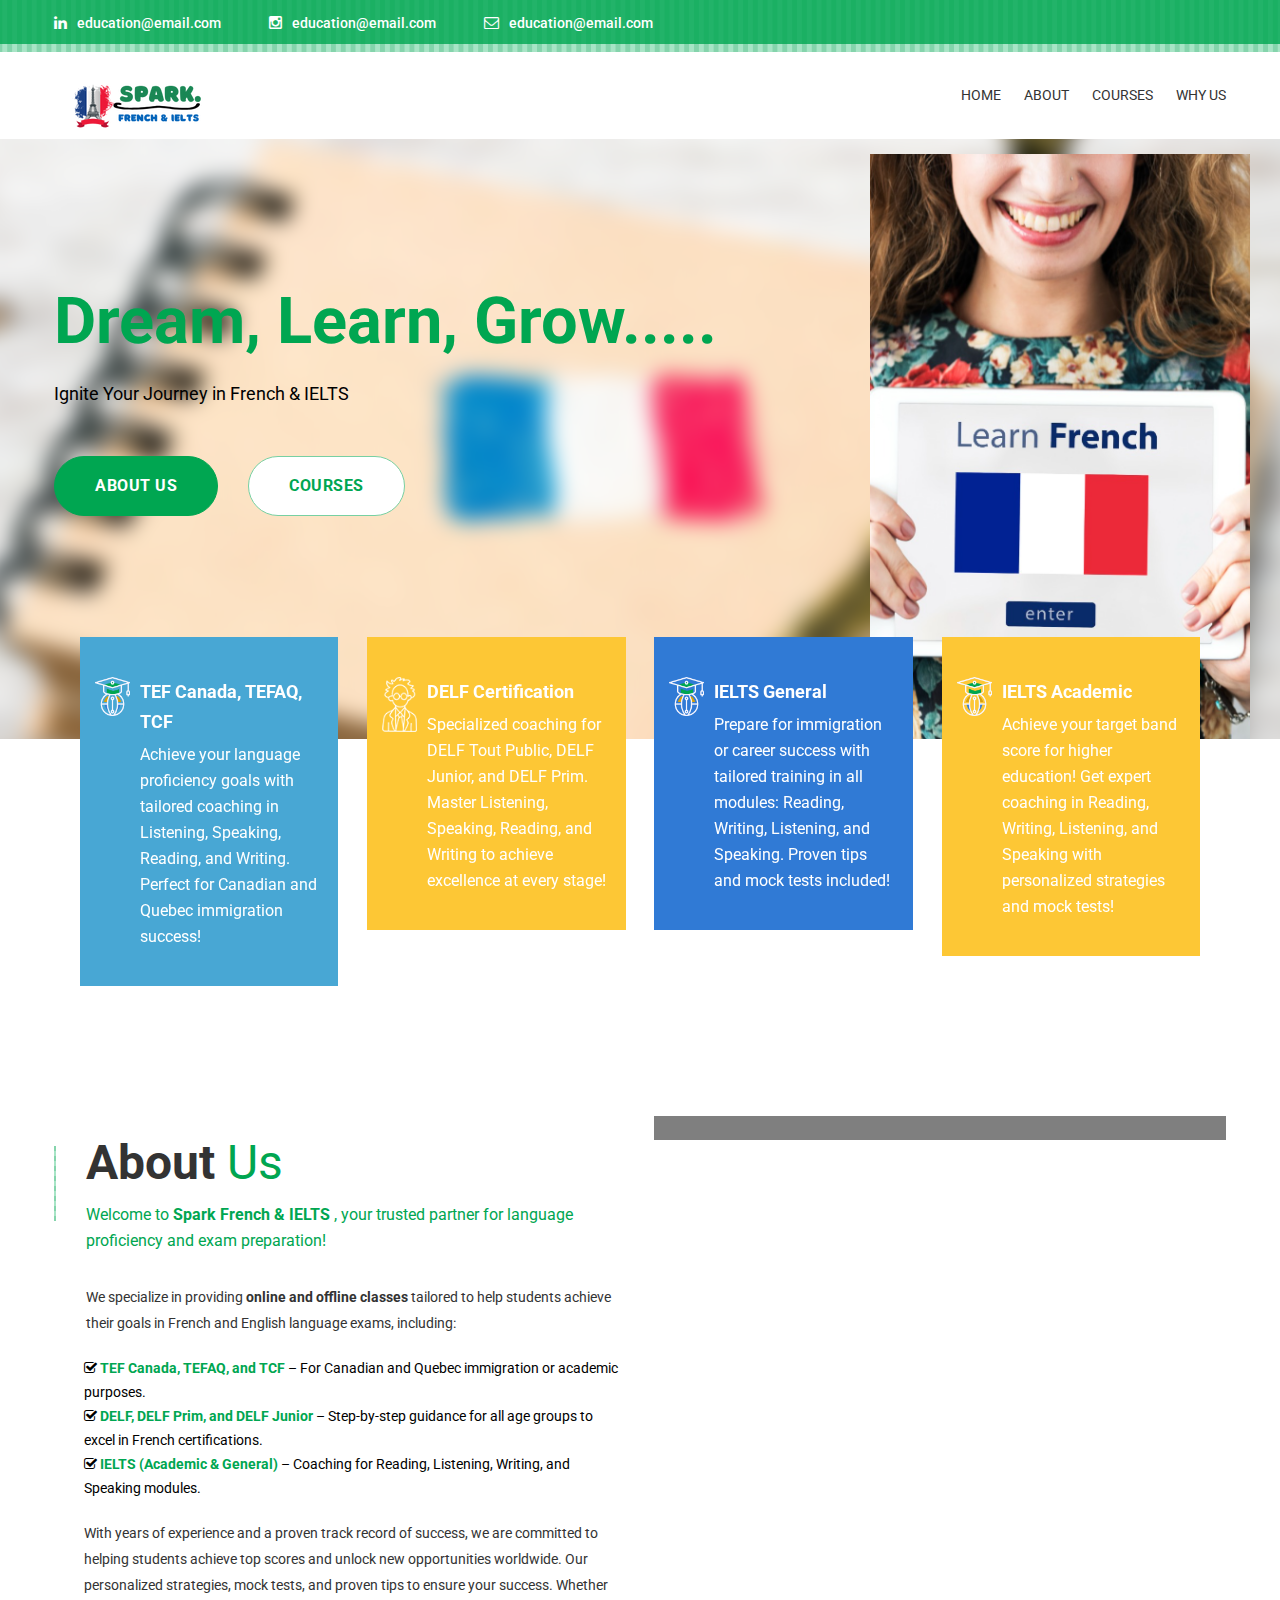
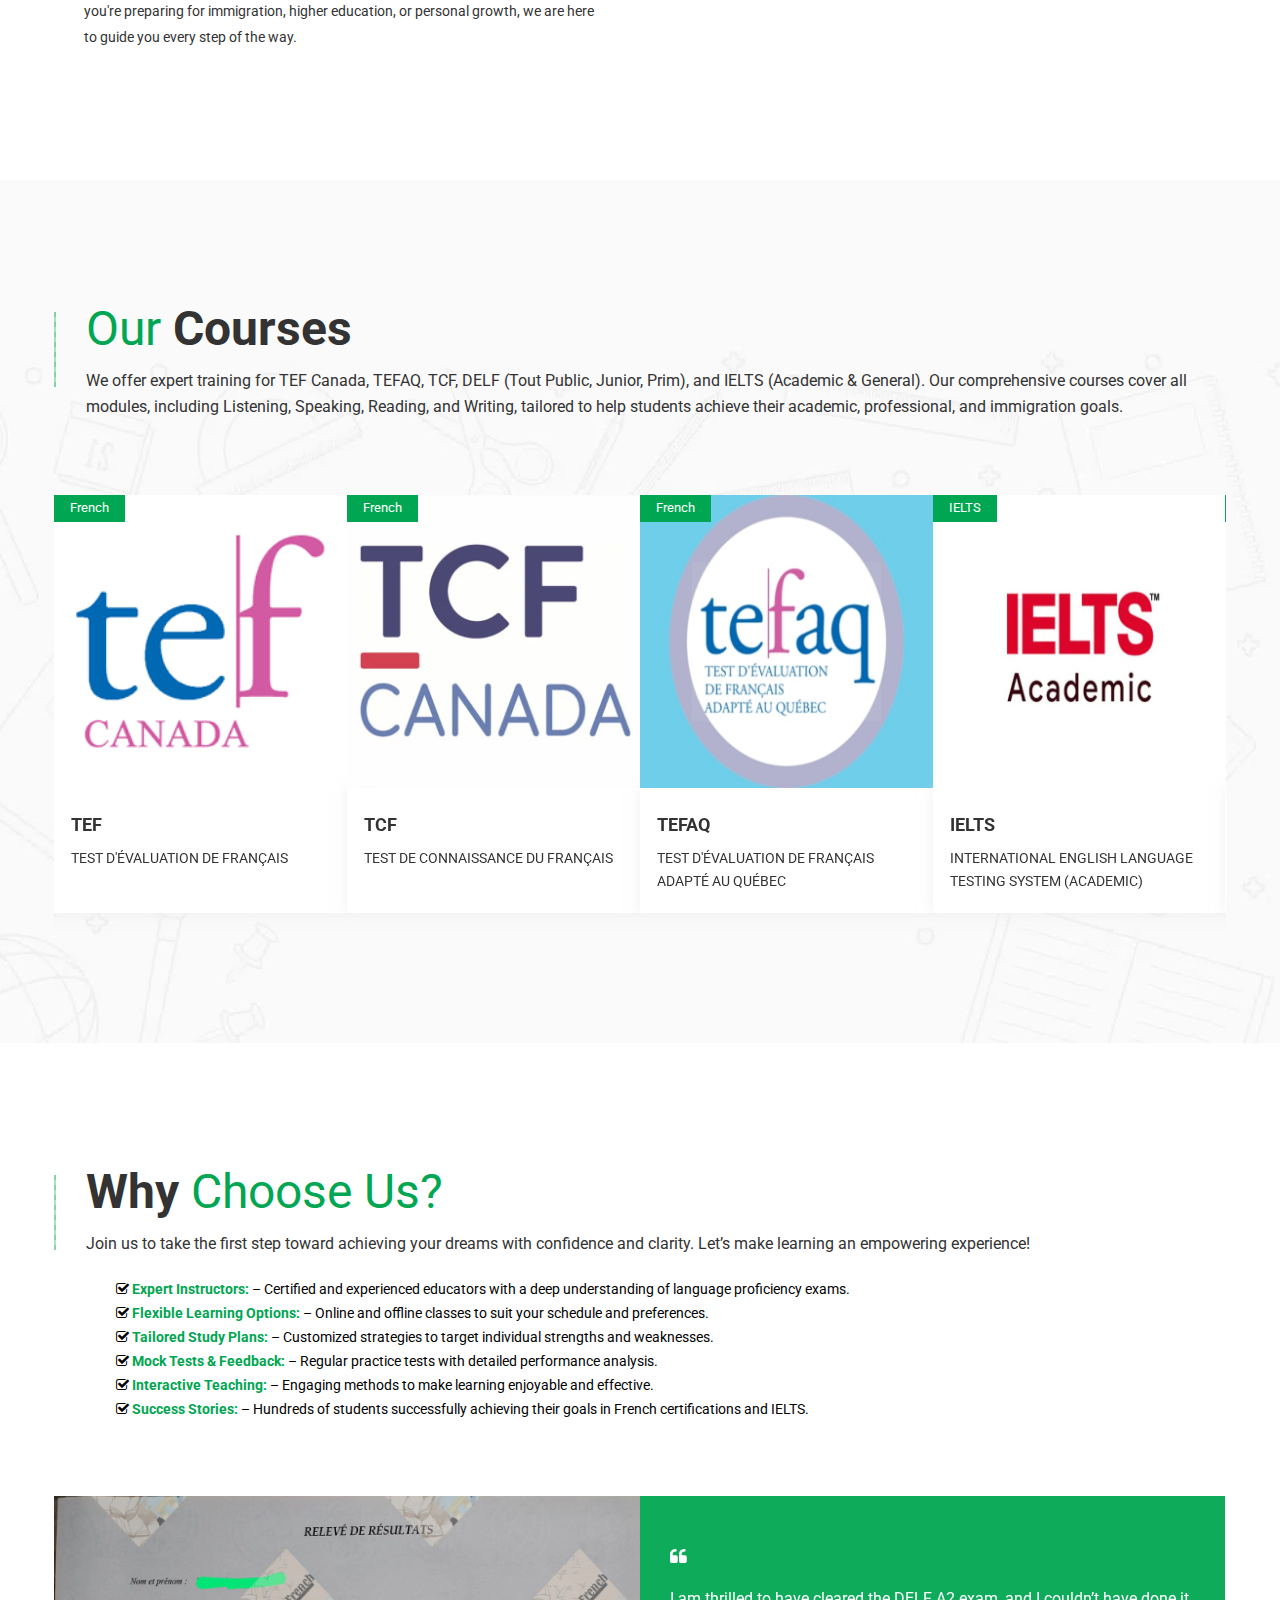
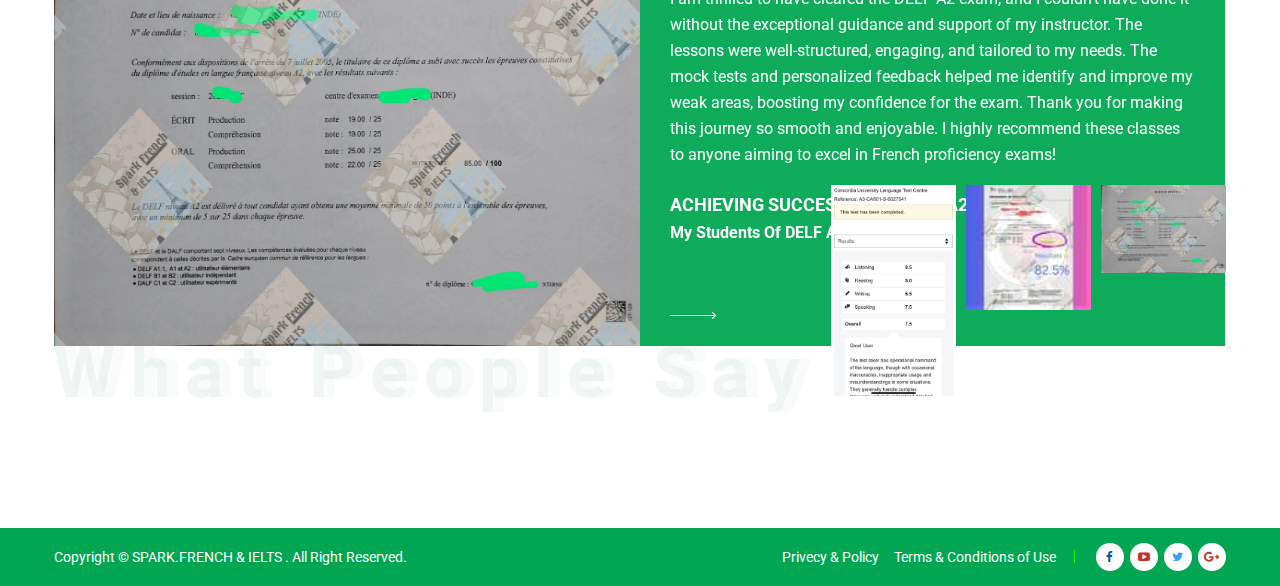
==== commit 26bfd8b5: "Add files via upload" ====
--- a/index.html
+++ b/index.html
@@ -4,7 +4,7 @@
 <head>
     <meta charset="utf-8">
     <meta http-equiv="x-ua-compatible" content="ie=edge">
-    <title>Glaxdu - Education Bootstrap 5 Template</title>
+    <title>Spark.French & IELTS</title>
     <meta name="description" content="">
     <meta name="viewport" content="width=device-width, initial-scale=1">
     <!-- Favicon -->
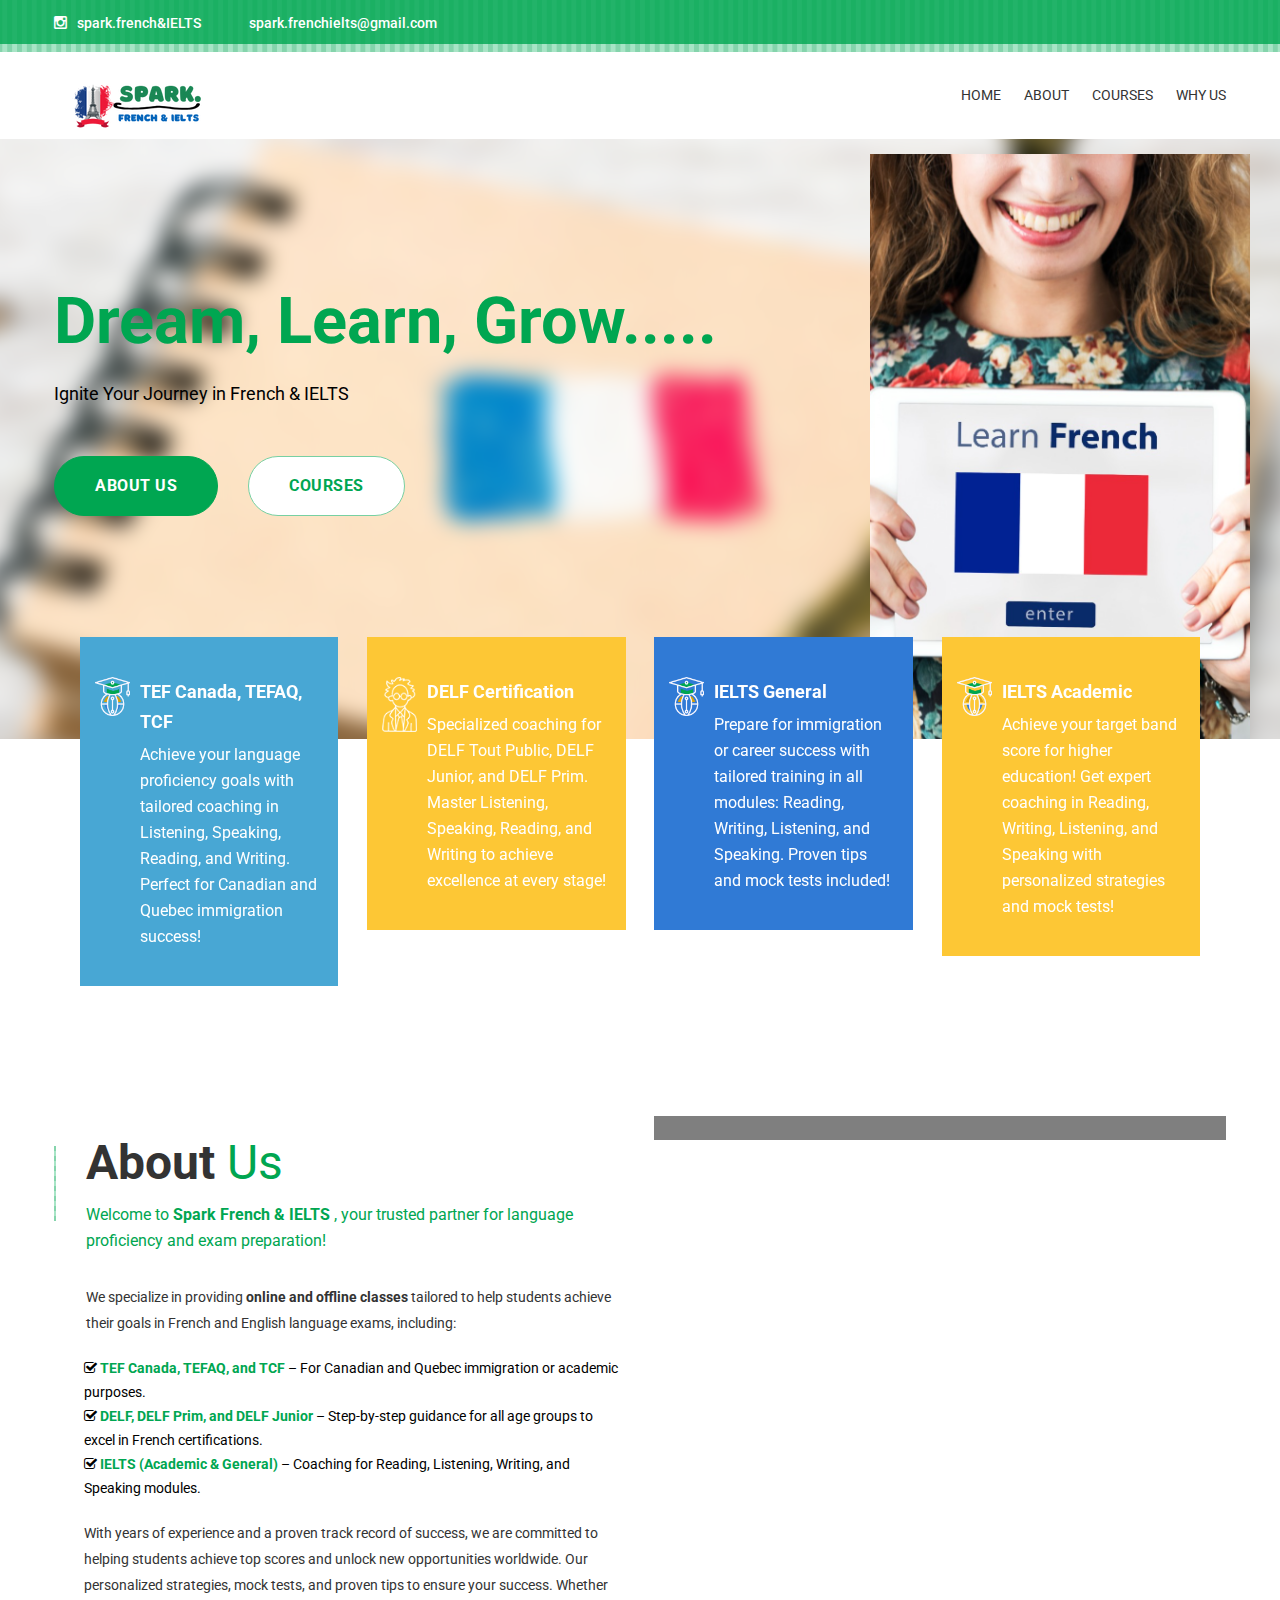
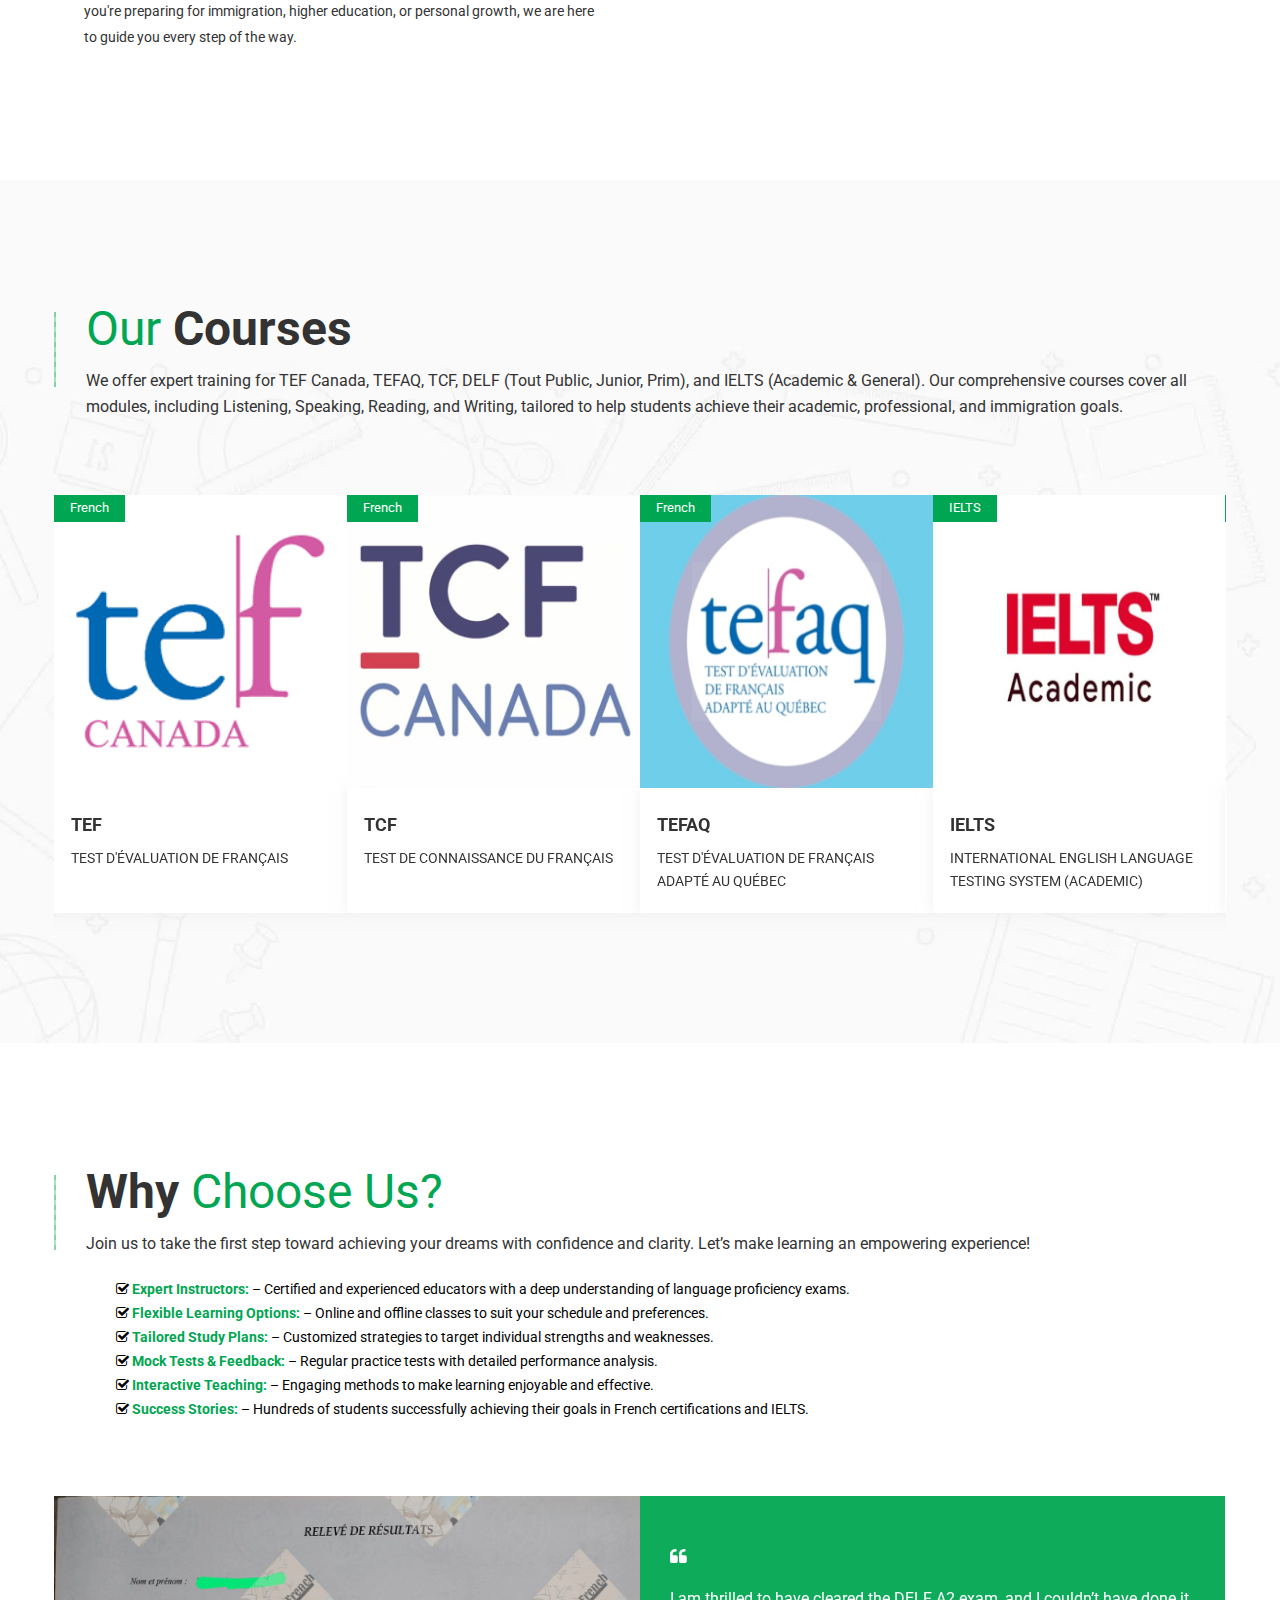
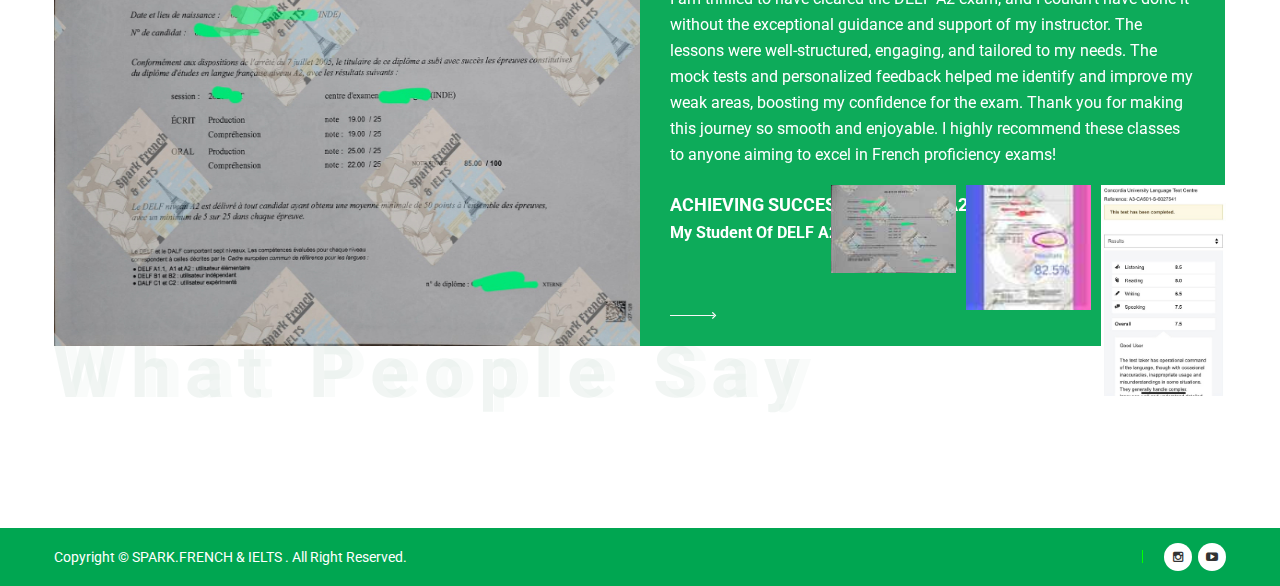
==== commit c1583b05: "Add files via upload" ====
--- a/index.html
+++ b/index.html
@@ -4,11 +4,14 @@
 <head>
     <meta charset="utf-8">
     <meta http-equiv="x-ua-compatible" content="ie=edge">
-    <title>Spark.French & IELTS</title>
-    <meta name="description" content="">
+    <title>Learn French, IELTS, TCF, TEF, TEFAQ & DELF | Language Learning & Exams</title>
+
+    
+    <meta name="description" content="Learn French, IELTS, TCF, TEF, TEFAQ and DELF with expert guidance. Get the best resources for language exams and certifications.">
+
     <meta name="viewport" content="width=device-width, initial-scale=1">
     <!-- Favicon -->
-    <link rel="shortcut icon" type="image/x-icon" href="assets/img/favicon.png">
+    <link rel="shortcut icon" type="image/x-icon" href="assets/img/logo/logo.png">
 
     <!-- CSS
 	============================================ -->
@@ -33,15 +36,20 @@
                     <div class="col-lg-6 col-md-7 col-12 col-sm-8">
                         <div class="header-contact">
                             <ul>
-                                <li><i class="fa fa-linkedin"></i><a href="#">education@email.com</a></li>
-                                <li><i class="fa fa-instagram"></i> <a href="#">education@email.com</a></li>
-                                <li><i class="fa fa-envelope-o"></i><a href="#">education@email.com</a></li>
+                                
+                                <!-- <li><i class="fa fa-instagram"></i> <a href="#">education@email.com</a></li> -->
+                                <li><i class="fa fa-instagram"></i><a target="_blank" href="https://www.instagram.com/spark.french/">spark.french&IELTS</a></li>
+                                <li><a href="mailto:spark.frenchielts@gmail.com?subject=Inquiry&body=Hello, I would like to know more about your courses.">
+                                    spark.frenchielts@gmail.com
+                                </a>
+                                </li>
                             </ul>
                         </div>
                     </div>
                     <div class="col-lg-6 col-md-5 col-12 col-sm-4">
                         <div class="login-register">
                             <ul>
+                                
                                 <!-- <li><a href="login-register.html">Login</a></li>
                             <li><a href="login-register.html">Register</a></li> -->
                             </ul>
@@ -651,7 +659,7 @@
                                             exams! </p>
                                         <div class="testi-info">
                                             <h5>Achieving Success with DELF A2!</h5>
-                                            <span>My Students Of DELF A2</span>
+                                            <span>My Student Of DELF A2</span>
                                         </div>
                                         <div class="quote-style quote-right">
                                             <i class="fa fa-quote-right"></i>
@@ -663,7 +671,7 @@
                                 </div>
                             </div>
                         </div>
-                        <div class="testi-content-wrap">
+                        <!-- <div class="testi-content-wrap">
                             <div class="testi-big-img">
                                 <img alt="" src="assets/img/testimonial/testi-b3.jpg">
                             </div>
@@ -684,7 +692,7 @@
                                         </p>
                                         <div class="testi-info">
                                             <h5>TEFAQ Canada </h5>
-                                            <span>Students Of TEFAQ</span>
+                                            <span>My Student Of TEFAQ</span>
                                         </div>
                                         <div class="quote-style quote-right">
                                             <i class="fa fa-quote-right"></i>
@@ -695,7 +703,7 @@
                                     </div>
                                 </div>
                             </div>
-                        </div>
+                        </div> -->
                         <div class="testi-content-wrap">
                             <div class="testi-big-img">
                                 <img alt="" src="assets/img/testimonial/testi-b2.jpeg">
@@ -715,7 +723,7 @@
                                             anyone aiming to excel in French language exams.</p>
                                         <div class="testi-info">
                                             <h5>Sucess story of DELF A1 Junior student</h5>
-                                            <span>Students Of DELF A1 Junior</span>
+                                            <span>My StudentOf DELF A1 Junior</span>
                                         </div>
                                         <div class="quote-style quote-right">
                                             <i class="fa fa-quote-right"></i>
@@ -729,7 +737,7 @@
                         </div>
                         <div class="testi-content-wrap">
                             <div class="testi-big-img">
-                                <img alt="" src="assets/img/testimonial/testi-b2.jpeg">
+                                <img alt="" src="assets/img/testimonial/testi-b3.jpeg">
                             </div>
                             <div class="row g-0">
                                 <div class="ms-auto col-lg-6 col-md-12">
@@ -741,7 +749,7 @@
                                         <p>Thanks to the outstanding advice from Online Classes, I am happy to report that I passed the IELTS General exam with great scores. My achievement was greatly aided by the thorough instruction, practice exams, and specialized methods for each of the four modules—speaking, writing, listening, and reading. Their assistance and knowledgeable criticism gave me the confidence and readiness boost I needed. I heartily endorse their courses to anyone hoping to meet their IELTS objectives!</p>
                                         <div class="testi-info">
                                             <h5>IELTS GENERAL FROM CANADA</h5>
-                                            <span>Students Of IELTS GENERAL</span>
+                                            <span>My Student Of IELTS GENERAL</span>
                                         </div>
                                         <div class="quote-style quote-right">
                                             <i class="fa fa-quote-right"></i>
@@ -756,17 +764,17 @@
                     </div>
                     <div class="testimonial-image-slider">
                         <div class="sin-testi-image">
+                            <img src="assets/img/testimonial/testi-s1.jpeg" alt="">
+                        </div>
+                        <div class="sin-testi-image">
                             <img src="assets/img/testimonial/testi-s2.jpeg" alt="">
                         </div>
-                        <div class="sin-testi-image">
-                            <img src="assets/img/testimonial/testi-s1.jpeg" alt="">
-                        </div>
-                        <div class="sin-testi-image">
+                         <div class="sin-testi-image">
                             <img src="assets/img/testimonial/testi-s3.jpeg" alt="">
                         </div>
-                        <div class="sin-testi-image">
+                       <!-- <div class="sin-testi-image">
                             <img src="assets/img/testimonial/testi-s3.jpeg" alt="">
-                        </div>
+                        </div> -->
                     </div>
                 </div>
                 <div class="testimonial-text-img">
@@ -1309,18 +1317,18 @@
                     </div>
                     <div class="col-lg-8 col-md-12">
                         <div class="footer-menu-social">
-                            <div class="footer-menu">
+                            <!-- <div class="footer-menu">
                                 <ul>
                                     <li><a href="#">Privecy & Policy</a></li>
                                     <li><a href="#">Terms & Conditions of Use</a></li>
                                 </ul>
-                            </div>
+                            </div> -->
                             <div class="footer-social">
                                 <ul>
-                                    <li><a class="facebook" href="#"><i class="fa fa-facebook"></i></a></li>
-                                    <li><a class="youtube" href="#"><i class="fa fa-youtube-play"></i></a></li>
-                                    <li><a class="twitter" href="#"><i class="fa fa-twitter"></i></a></li>
-                                    <li><a class="google-plus" href="#"><i class="fa fa-google-plus"></i></a></li>
+                                    <li><a class="instagram" href="https://www.instagram.com/spark.french/"><i class="fa fa-instagram"></i></a></li>
+                                    <li><a class="linkedin" href="https://www.linkedin.com/in/sparkfrenchandielts/"><i class="fa fa-youtube-play"></i></a></li>
+                                    <!-- <li><a class="twitter" href="#"><i class="fa fa-twitter"></i></a></li>
+                                    <li><a class="google-plus" href="#"><i class="fa fa-google-plus"></i></a></li> -->
                                 </ul>
                             </div>
                         </div>
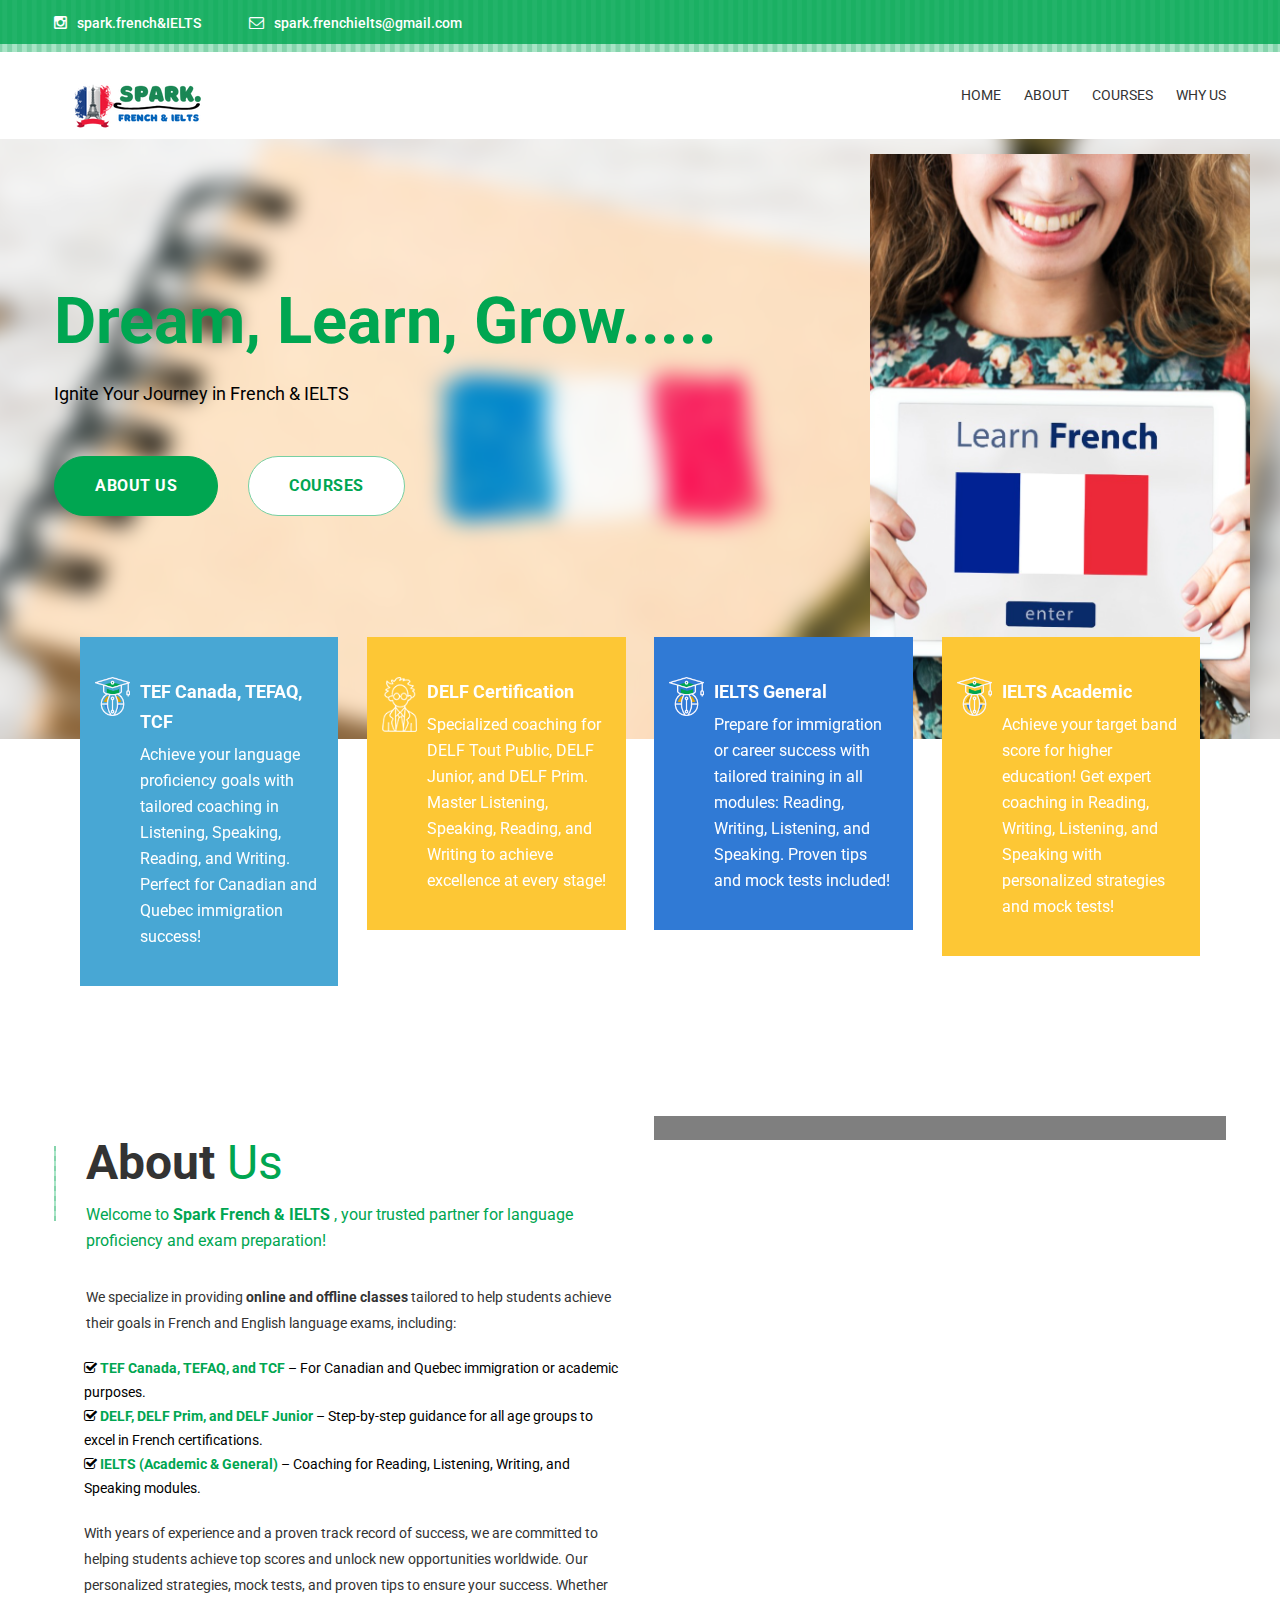
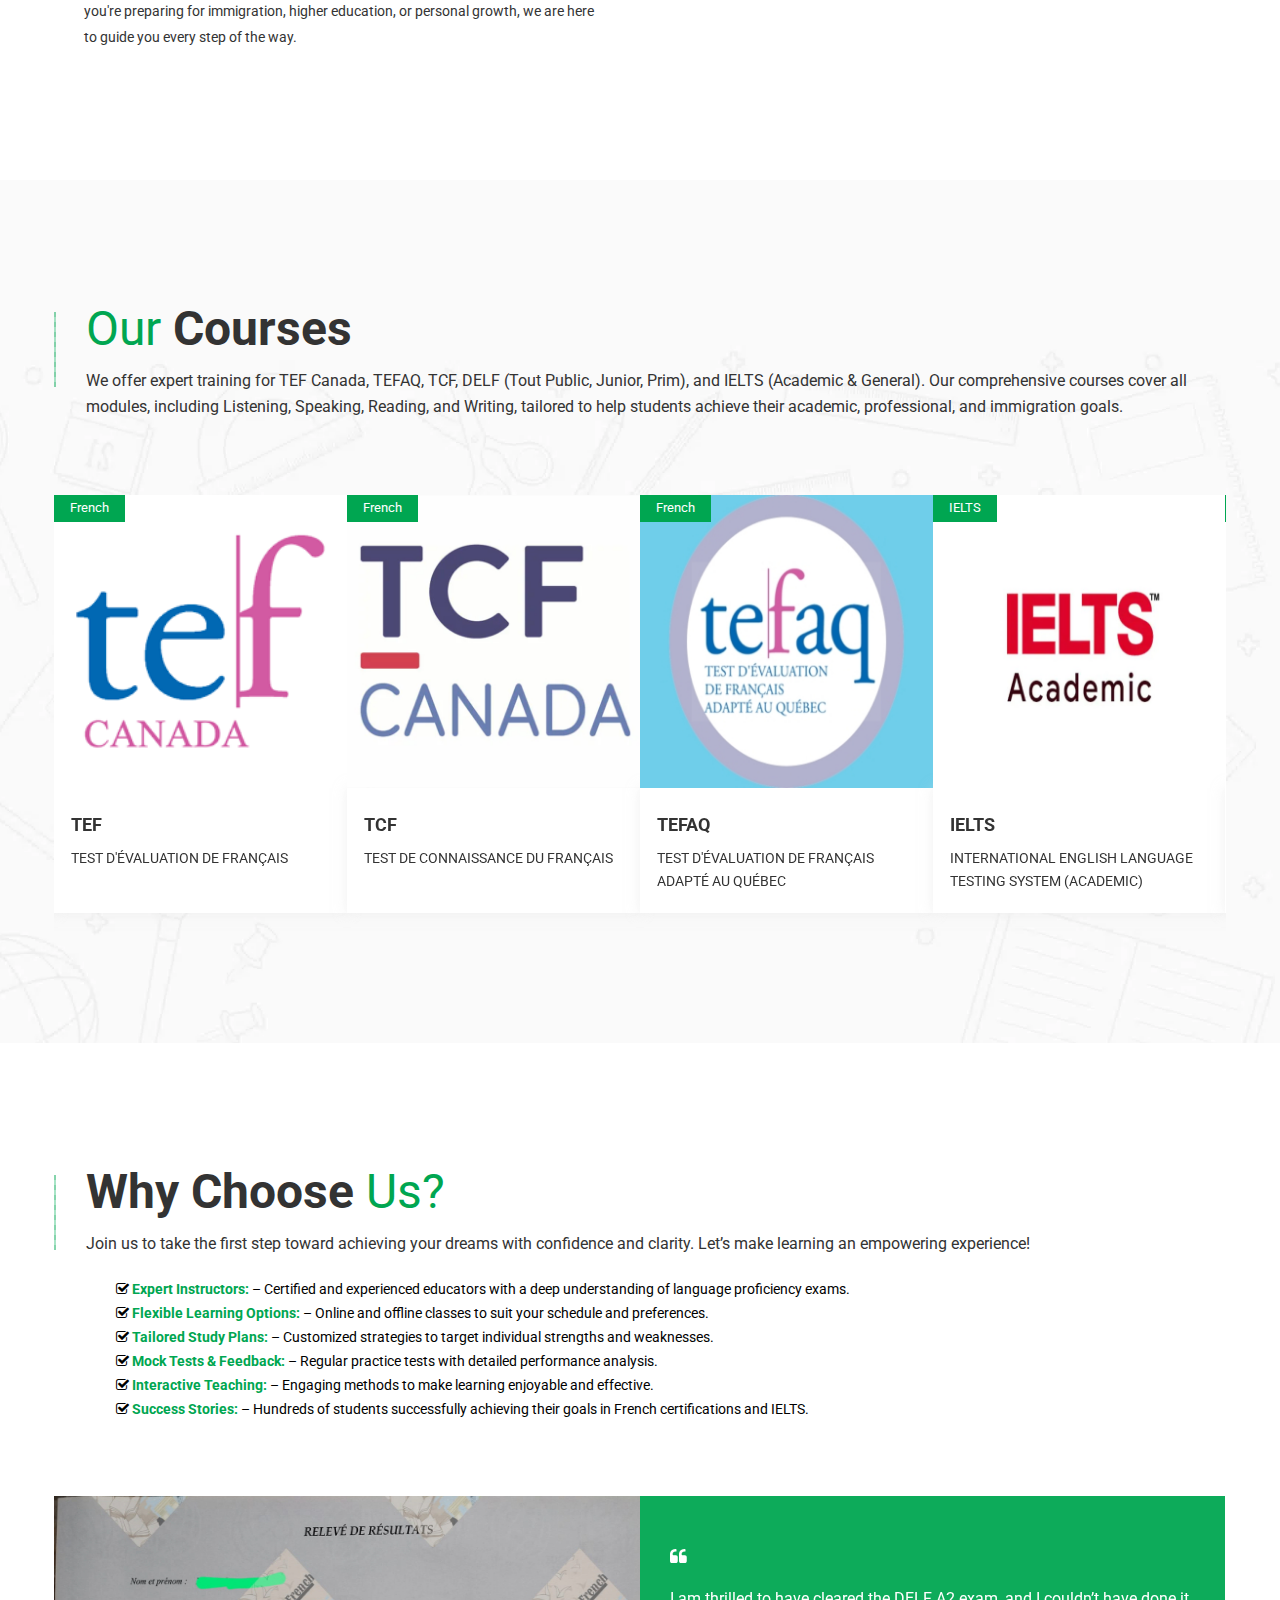
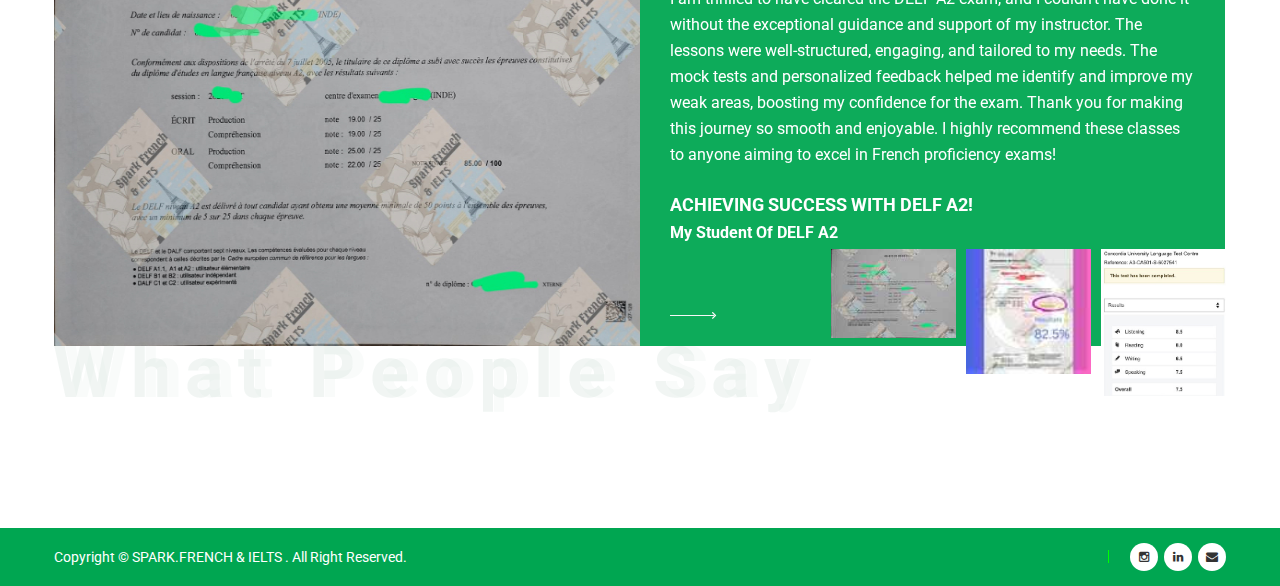
==== commit e9d6b10e: "Add files via upload" ====
--- a/index.html
+++ b/index.html
@@ -11,7 +11,7 @@
 
     <meta name="viewport" content="width=device-width, initial-scale=1">
     <!-- Favicon -->
-    <link rel="shortcut icon" type="image/x-icon" href="assets/img/logo/logo.png">
+    <link rel="shortcut icon" type="image/x-icon" href="assets/img/logo/logo2.PNG">
 
     <!-- CSS
 	============================================ -->
@@ -39,7 +39,7 @@
                                 
                                 <!-- <li><i class="fa fa-instagram"></i> <a href="#">education@email.com</a></li> -->
                                 <li><i class="fa fa-instagram"></i><a target="_blank" href="https://www.instagram.com/spark.french/">spark.french&IELTS</a></li>
-                                <li><a href="mailto:spark.frenchielts@gmail.com?subject=Inquiry&body=Hello, I would like to know more about your courses.">
+                                <li><i class="fa fa-envelope-o"></i><a href="mailto:spark.frenchielts@gmail.com?subject=Inquiry&body=Hello, I would like to know more about your courses.">
                                     spark.frenchielts@gmail.com
                                 </a>
                                 </li>
@@ -553,7 +553,7 @@
         <div class="achievement-area pt-130 pb-115">
             <div class="container">
                 <div class="section-title mb-75">
-                    <h2>Why <span>Choose Us?</span></h2>
+                    <h2>Why Choose<span> Us?</span></h2>
                     <p>Join us to take the first step toward achieving your dreams with confidence and clarity. Let’s
                         make
                         learning an empowering experience!</p>
@@ -1326,9 +1326,9 @@
                             <div class="footer-social">
                                 <ul>
                                     <li><a class="instagram" href="https://www.instagram.com/spark.french/"><i class="fa fa-instagram"></i></a></li>
-                                    <li><a class="linkedin" href="https://www.linkedin.com/in/sparkfrenchandielts/"><i class="fa fa-youtube-play"></i></a></li>
-                                    <!-- <li><a class="twitter" href="#"><i class="fa fa-twitter"></i></a></li>
-                                    <li><a class="google-plus" href="#"><i class="fa fa-google-plus"></i></a></li> -->
+                                    <li><a class="linkedin" href="https://www.linkedin.com/in/sparkfrenchandielts/"><i class="fa fa-linkedin"></i></a></li>
+                                    <li><a class="envelope" href="mailto:spark.frenchielts@gmail.com"><i class="fa fa-envelope"></i></a></li>
+                                   <!--  <li><a class="google-plus" href="#"><i class="fa fa-google-plus"></i></a></li> -->
                                 </ul>
                             </div>
                         </div>
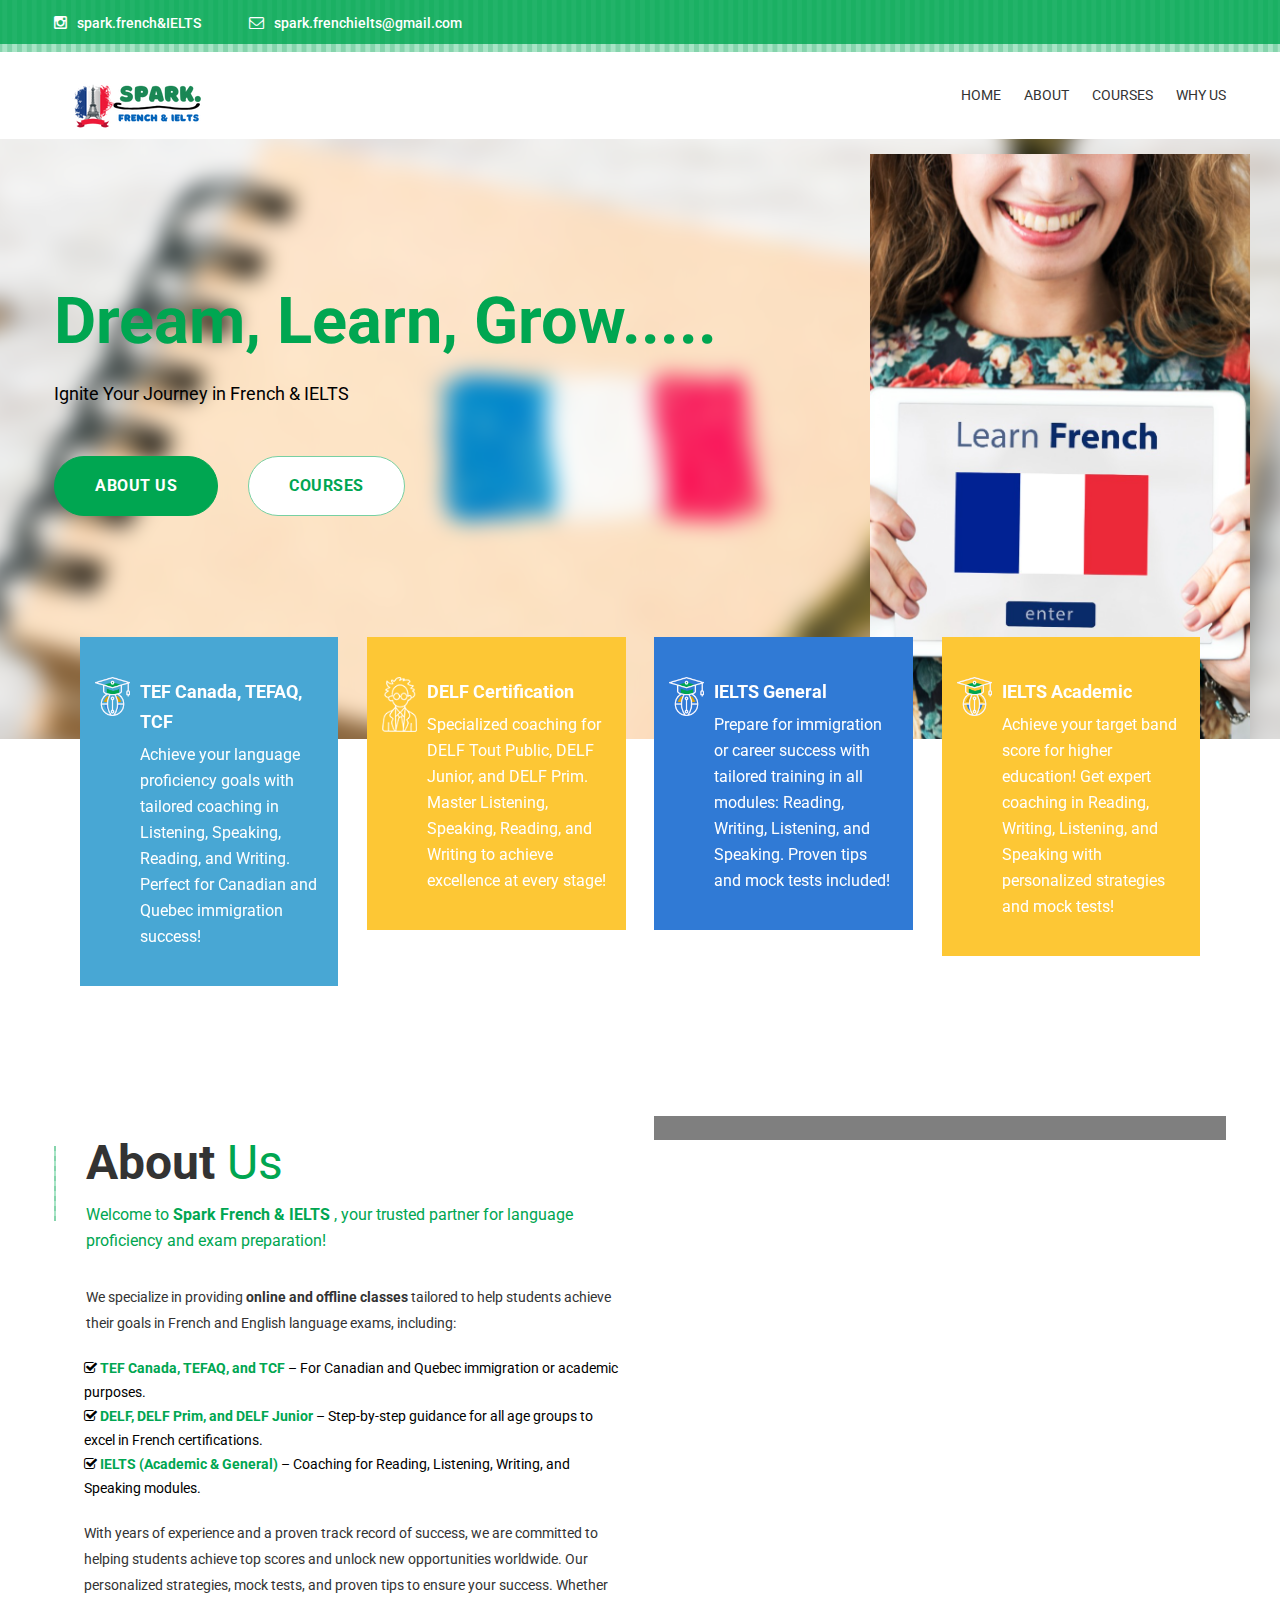
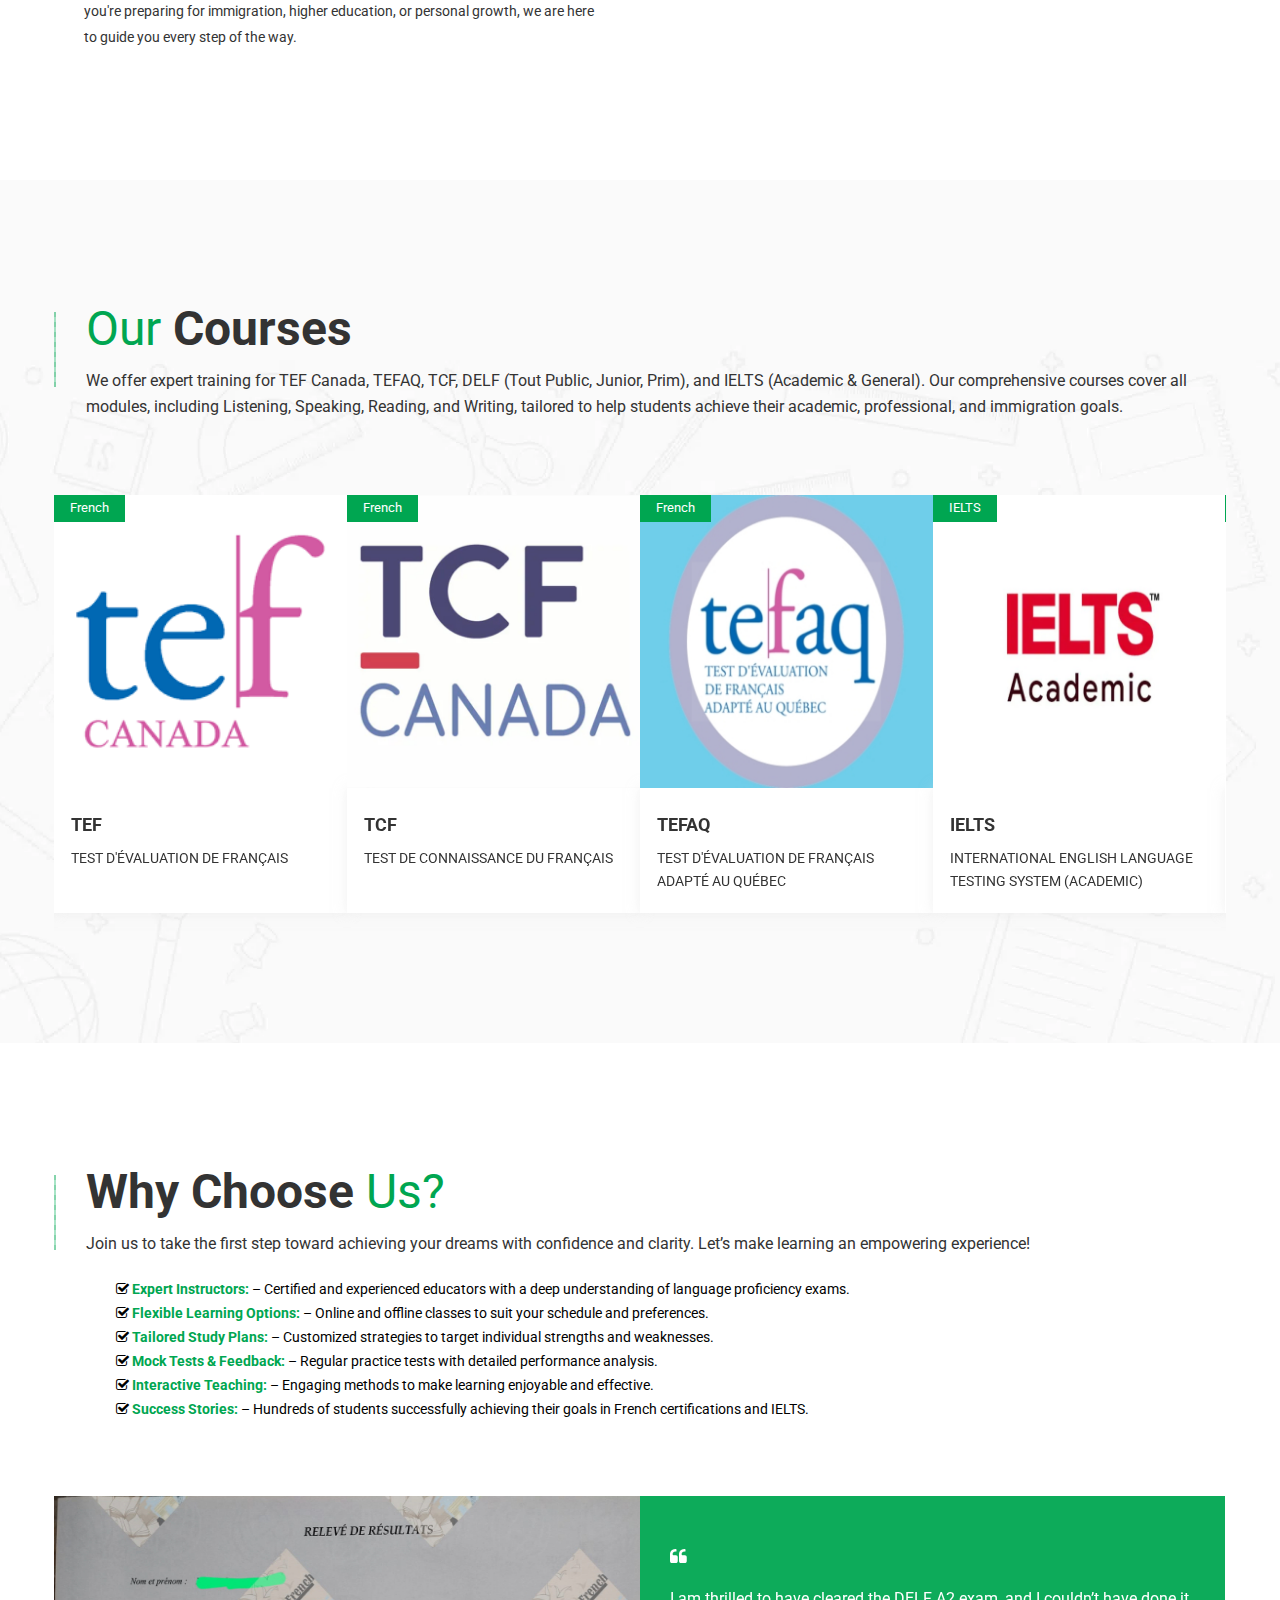
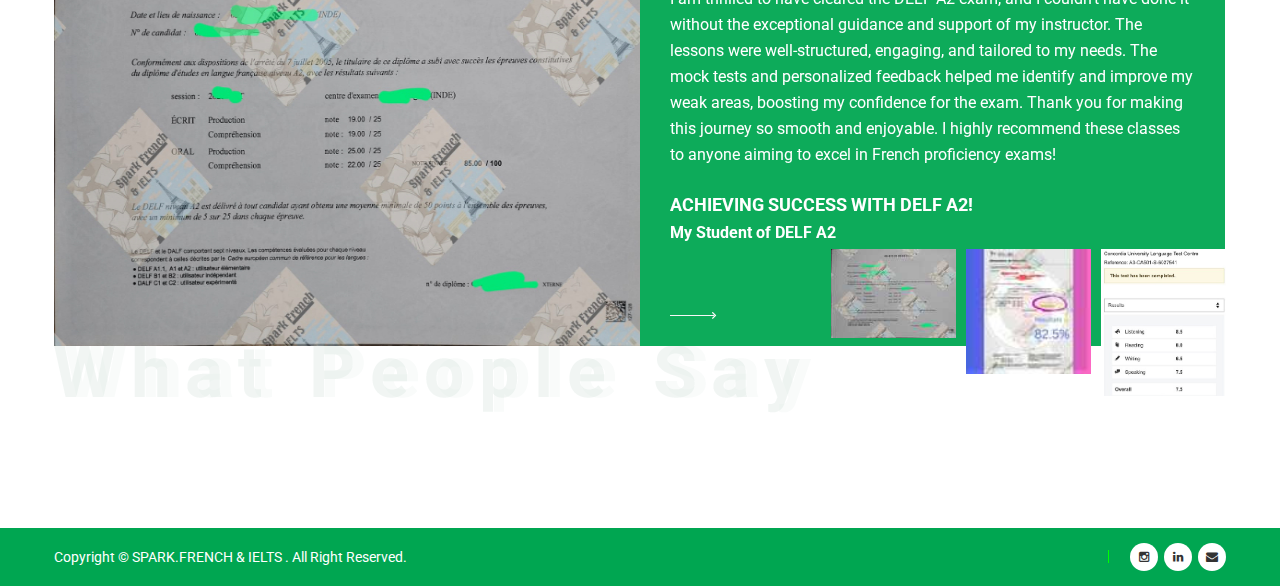
==== commit 5e26632c: "Add files via upload" ====
--- a/index.html
+++ b/index.html
@@ -408,12 +408,12 @@
                 <div class="course-slider-active nav-style-1 owl-carousel">
                     <div class="single-course">
                         <div class="course-img">
-                            <a href="course-details.html"><img class="animated" src="assets/img/course/course-1.jpg"
+                            <a href=""><img class="animated" src="assets/img/course/course-1.jpg"
                                     alt=""></a>
                             <span>French</span>
                         </div>
                         <div class="course-content">
-                            <h4><a href="course-details.html">TEF</a></h4>
+                            <h4><a href="">TEF</a></h4>
                             <p>TEST D'ÉVALUATION DE FRANÇAIS<br>&nbsp;&nbsp;&nbsp;&nbsp; </p>
                         </div>
                         <!-- <div class="course-position-content">
@@ -434,24 +434,24 @@
                     </div>
                     <div class="single-course">
                         <div class="course-img">
-                            <a href="course-details.html"><img class="animated" src="assets/img/course/course-2.jpg"
+                            <a href=""><img class="animated" src="assets/img/course/course-2.jpg"
                                     alt=""></a>
                             <span>French</span>
                         </div>
                         <div class="course-content">
-                            <h4><a href="course-details.html">TCF</a></h4>
+                            <h4><a href="">TCF</a></h4>
                             <p>TEST DE CONNAISSANCE DU FRANÇAIS<br> &nbsp;&nbsp;&nbsp;&nbsp;</p>
                         </div>
 
                     </div>
                     <div class="single-course">
                         <div class="course-img">
-                            <a href="course-details.html"><img class="animated" src="assets/img/course/course-3.jpg"
+                            <a href=""><img class="animated" src="assets/img/course/course-3.jpg"
                                     alt=""></a>
                             <span>French</span>
                         </div>
                         <div class="course-content">
-                            <h4><a href="course-details.html">TEFAQ</a></h4>
+                            <h4><a href="">TEFAQ</a></h4>
                             <p>TEST D'ÉVALUATION DE FRANÇAIS ADAPTÉ AU QUÉBEC</p>
                         </div>
 
@@ -461,60 +461,60 @@
 
                     <div class="single-course">
                         <div class="course-img">
-                            <a href="course-details.html"><img class="animated" src="assets/img/course/course-4.jpg"
+                            <a href=""><img class="animated" src="assets/img/course/course-4.jpg"
                                     alt=""></a>
                             <span>IELTS</span>
                         </div>
                         <div class="course-content">
-                            <h4><a href="course-details.html">IELTS</a></h4>
+                            <h4><a href="">IELTS</a></h4>
                             <p> INTERNATIONAL ENGLISH LANGUAGE TESTING SYSTEM (ACADEMIC)</p>
                         </div>
 
                     </div>
                     <div class="single-course">
                         <div class="course-img">
-                            <a href="course-details.html"><img class="animated" src="assets/img/course/course-5.jpg"
+                            <a href=""><img class="animated" src="assets/img/course/course-5.jpg"
                                     alt=""></a>
                             <span>IELTS</span>
                         </div>
                         <div class="course-content">
-                            <h4><a href="course-details.html">IELTS</a></h4>
+                            <h4><a href="">IELTS</a></h4>
                             <p> INTERNATIONAL ENGLISH LANGUAGE TESTING SYSTEM (GENERAL)</p>
                         </div>
 
                     </div>
                     <div class="single-course">
                         <div class="course-img">
-                            <a href="course-details.html"><img class="animated" src="assets/img/course/course-6.jpg"
+                            <a href=""><img class="animated" src="assets/img/course/course-6.jpg"
                                     alt=""></a>
                             <span>FRENCH</span>
                         </div>
                         <div class="course-content">
-                            <h4><a href="course-details.html">DELF TOUT PUBLIC</a></h4>
+                            <h4><a href="">DELF TOUT PUBLIC</a></h4>
                             <p> DIPLÔME D'ÉTUDES EN LANGUE FRANÇAISE</p>
                         </div>
 
                     </div>
                     <div class="single-course">
                         <div class="course-img">
-                            <a href="course-details.html"><img class="animated" src="assets/img/course/course-7.jpg"
+                            <a href=""><img class="animated" src="assets/img/course/course-7.jpg"
                                     alt=""></a>
                             <span>FRENCH</span>
                         </div>
                         <div class="course-content">
-                            <h4><a href="course-details.html">DELF JUNIOR</a></h4>
+                            <h4><a href="">DELF JUNIOR</a></h4>
                             <p> DIPLÔME D'ÉTUDES EN LANGUE FRANÇAISE</p>
                         </div>
 
                     </div>
                     <div class="single-course">
                         <div class="course-img">
-                            <a href="course-details.html"><img class="animated" src="assets/img/course/course-8.jpg"
+                            <a href=""><img class="animated" src="assets/img/course/course-8.jpg"
                                     alt=""></a>
                             <span>FRENCH</span>
                         </div>
                         <div class="course-content">
-                            <h4><a href="course-details.html">DELF PRIM</a></h4>
+                            <h4><a href="">DELF PRIM</a></h4>
                             <p> DIPLÔME D'ÉTUDES EN LANGUE FRANÇAISE</p>
                         </div>
 
@@ -659,7 +659,7 @@
                                             exams! </p>
                                         <div class="testi-info">
                                             <h5>Achieving Success with DELF A2!</h5>
-                                            <span>My Student Of DELF A2</span>
+                                            <span>My Student of DELF A2</span>
                                         </div>
                                         <div class="quote-style quote-right">
                                             <i class="fa fa-quote-right"></i>
@@ -723,7 +723,7 @@
                                             anyone aiming to excel in French language exams.</p>
                                         <div class="testi-info">
                                             <h5>Sucess story of DELF A1 Junior student</h5>
-                                            <span>My StudentOf DELF A1 Junior</span>
+                                            <span>My Student of DELF A1 Junior</span>
                                         </div>
                                         <div class="quote-style quote-right">
                                             <i class="fa fa-quote-right"></i>
@@ -749,7 +749,7 @@
                                         <p>Thanks to the outstanding advice from Online Classes, I am happy to report that I passed the IELTS General exam with great scores. My achievement was greatly aided by the thorough instruction, practice exams, and specialized methods for each of the four modules—speaking, writing, listening, and reading. Their assistance and knowledgeable criticism gave me the confidence and readiness boost I needed. I heartily endorse their courses to anyone hoping to meet their IELTS objectives!</p>
                                         <div class="testi-info">
                                             <h5>IELTS GENERAL FROM CANADA</h5>
-                                            <span>My Student Of IELTS GENERAL</span>
+                                            <span>My Student of IELTS GENERAL</span>
                                         </div>
                                         <div class="quote-style quote-right">
                                             <i class="fa fa-quote-right"></i>
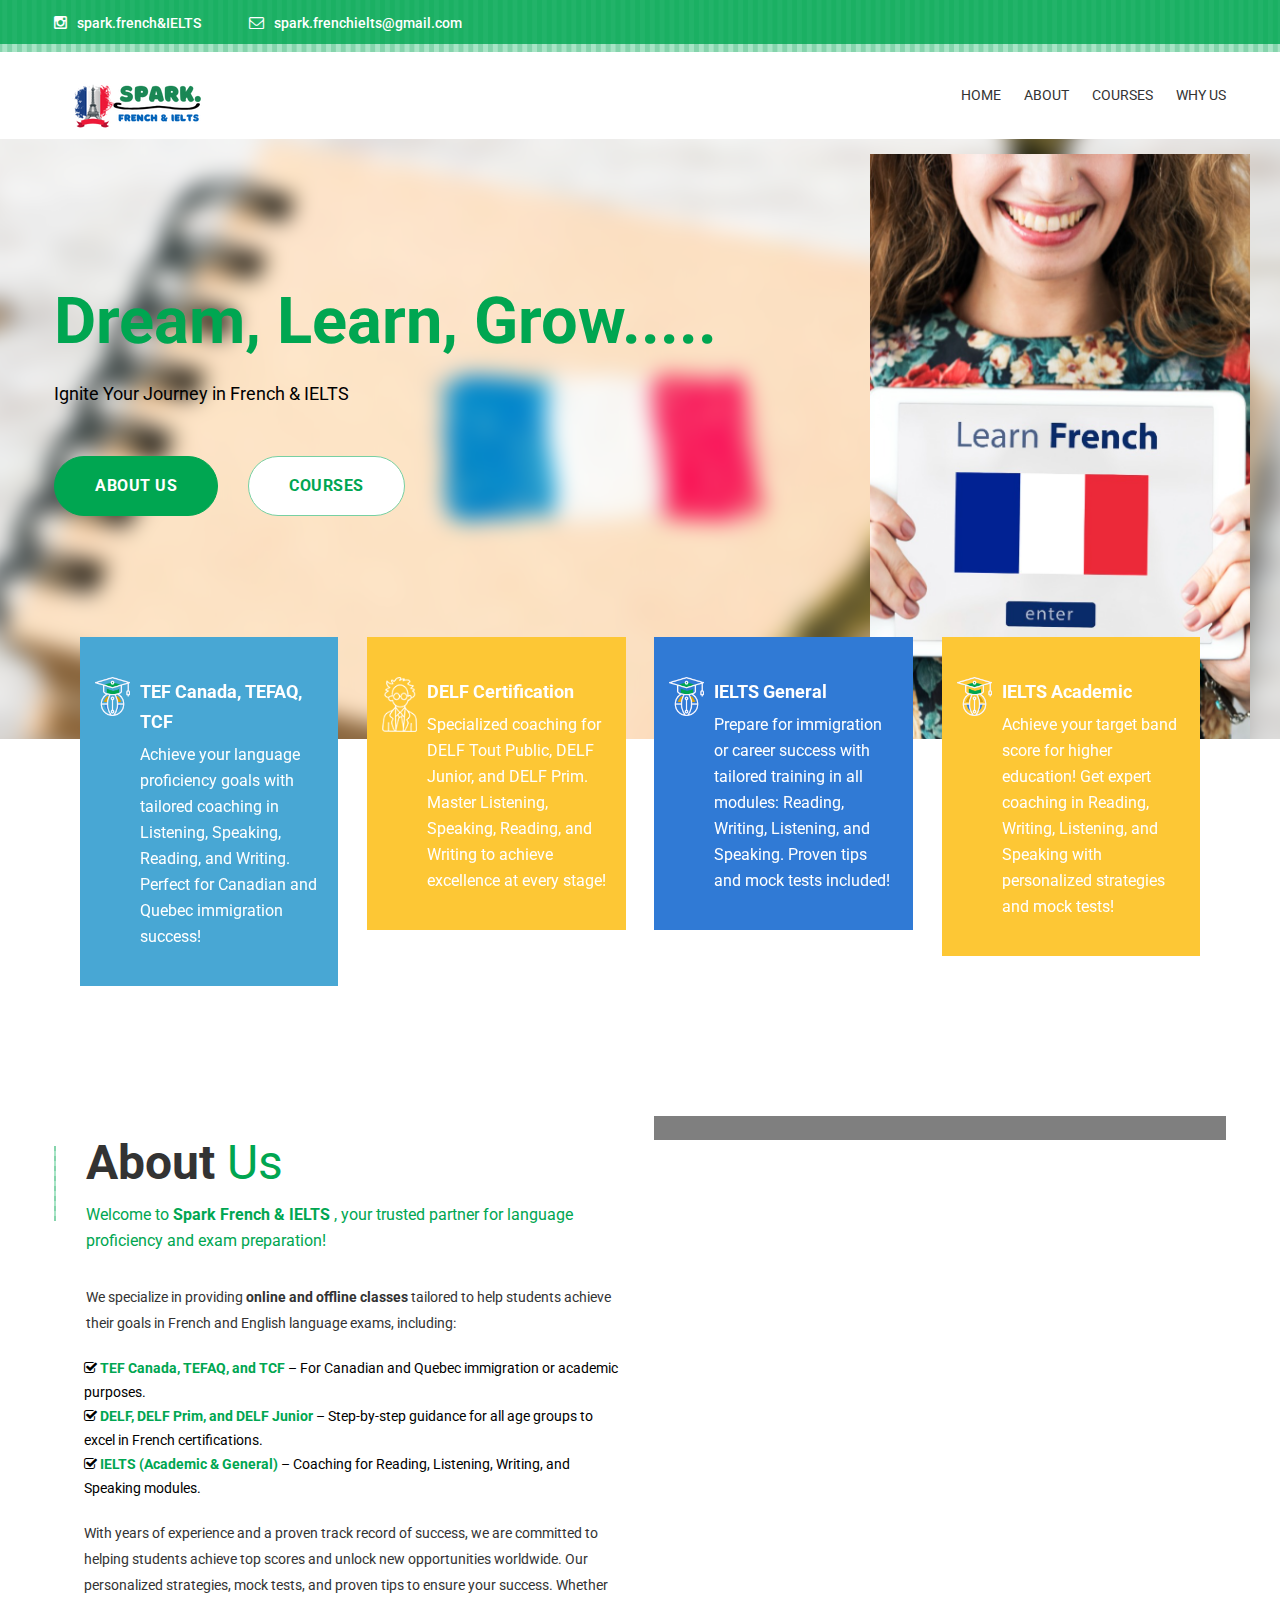
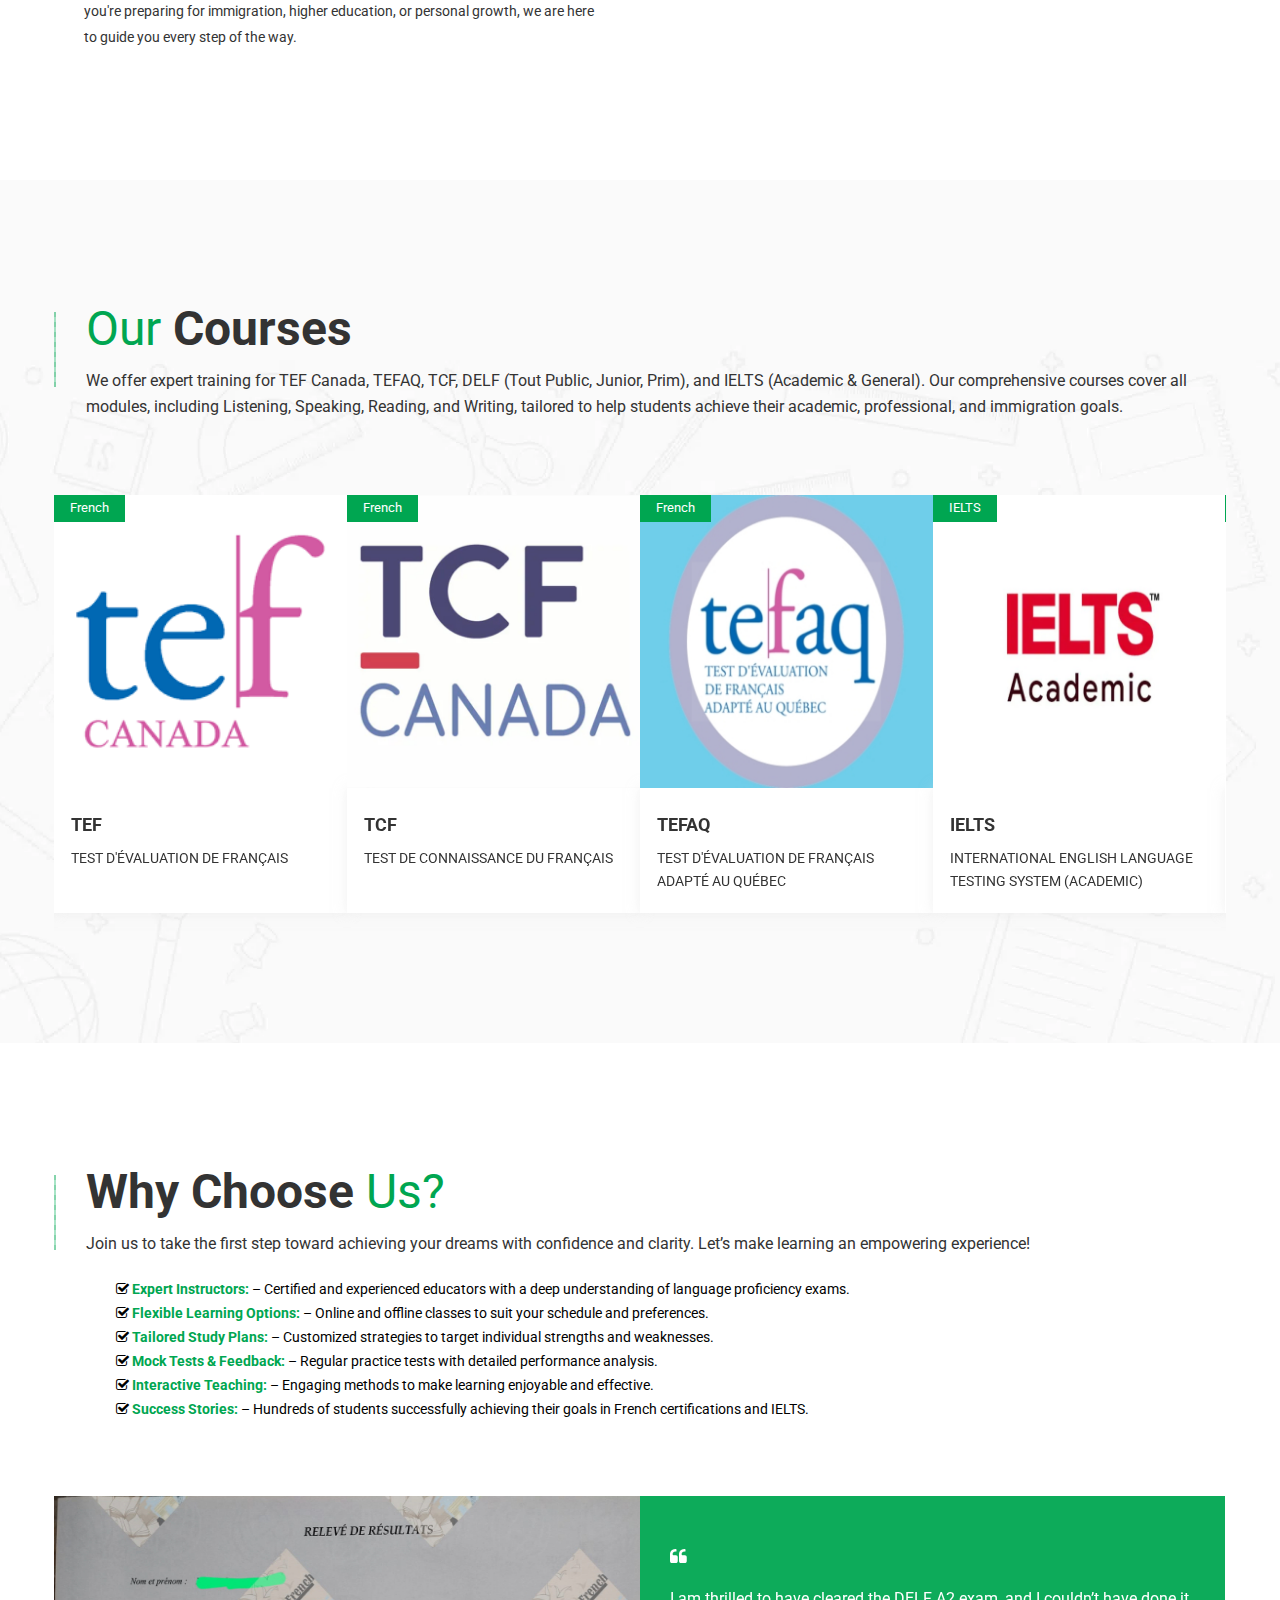
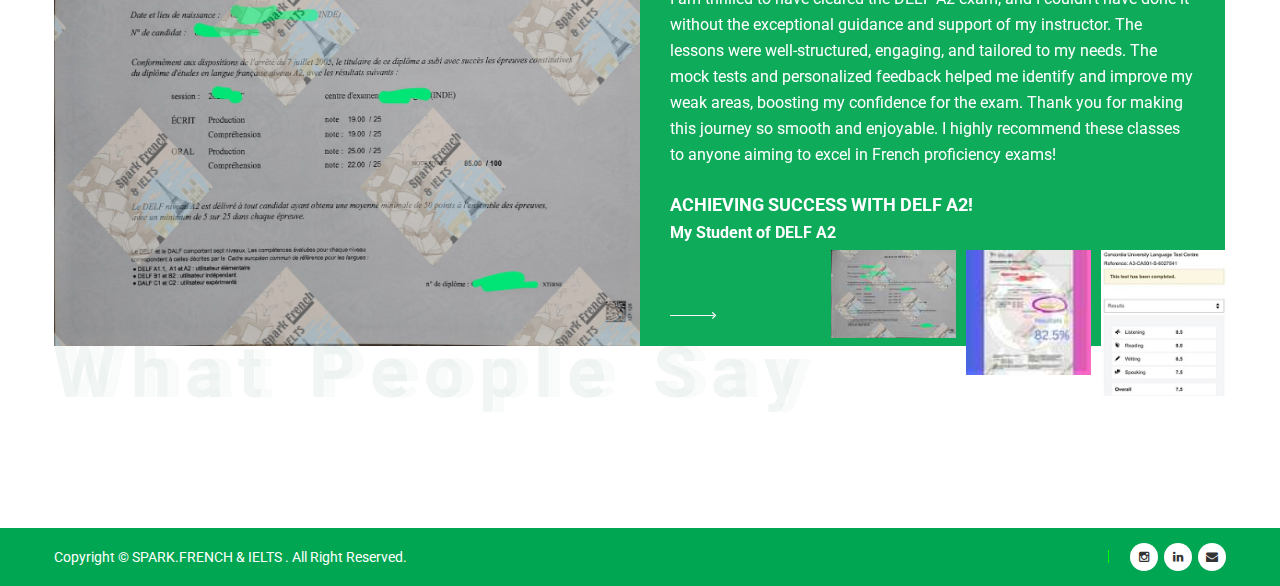
==== commit cf3348c1: "Update index.html" ====
--- a/index.html
+++ b/index.html
@@ -11,7 +11,7 @@
 
     <meta name="viewport" content="width=device-width, initial-scale=1">
     <!-- Favicon -->
-    <link rel="shortcut icon" type="image/x-icon" href="assets/img/logo/logo2.PNG">
+    <link rel="shortcut icon" type="image/x-icon" href="assets/img/favicon.ioon">
 
     <!-- CSS
 	============================================ -->
@@ -1368,4 +1368,4 @@
 
 </body>
 
-</html>+</html>
